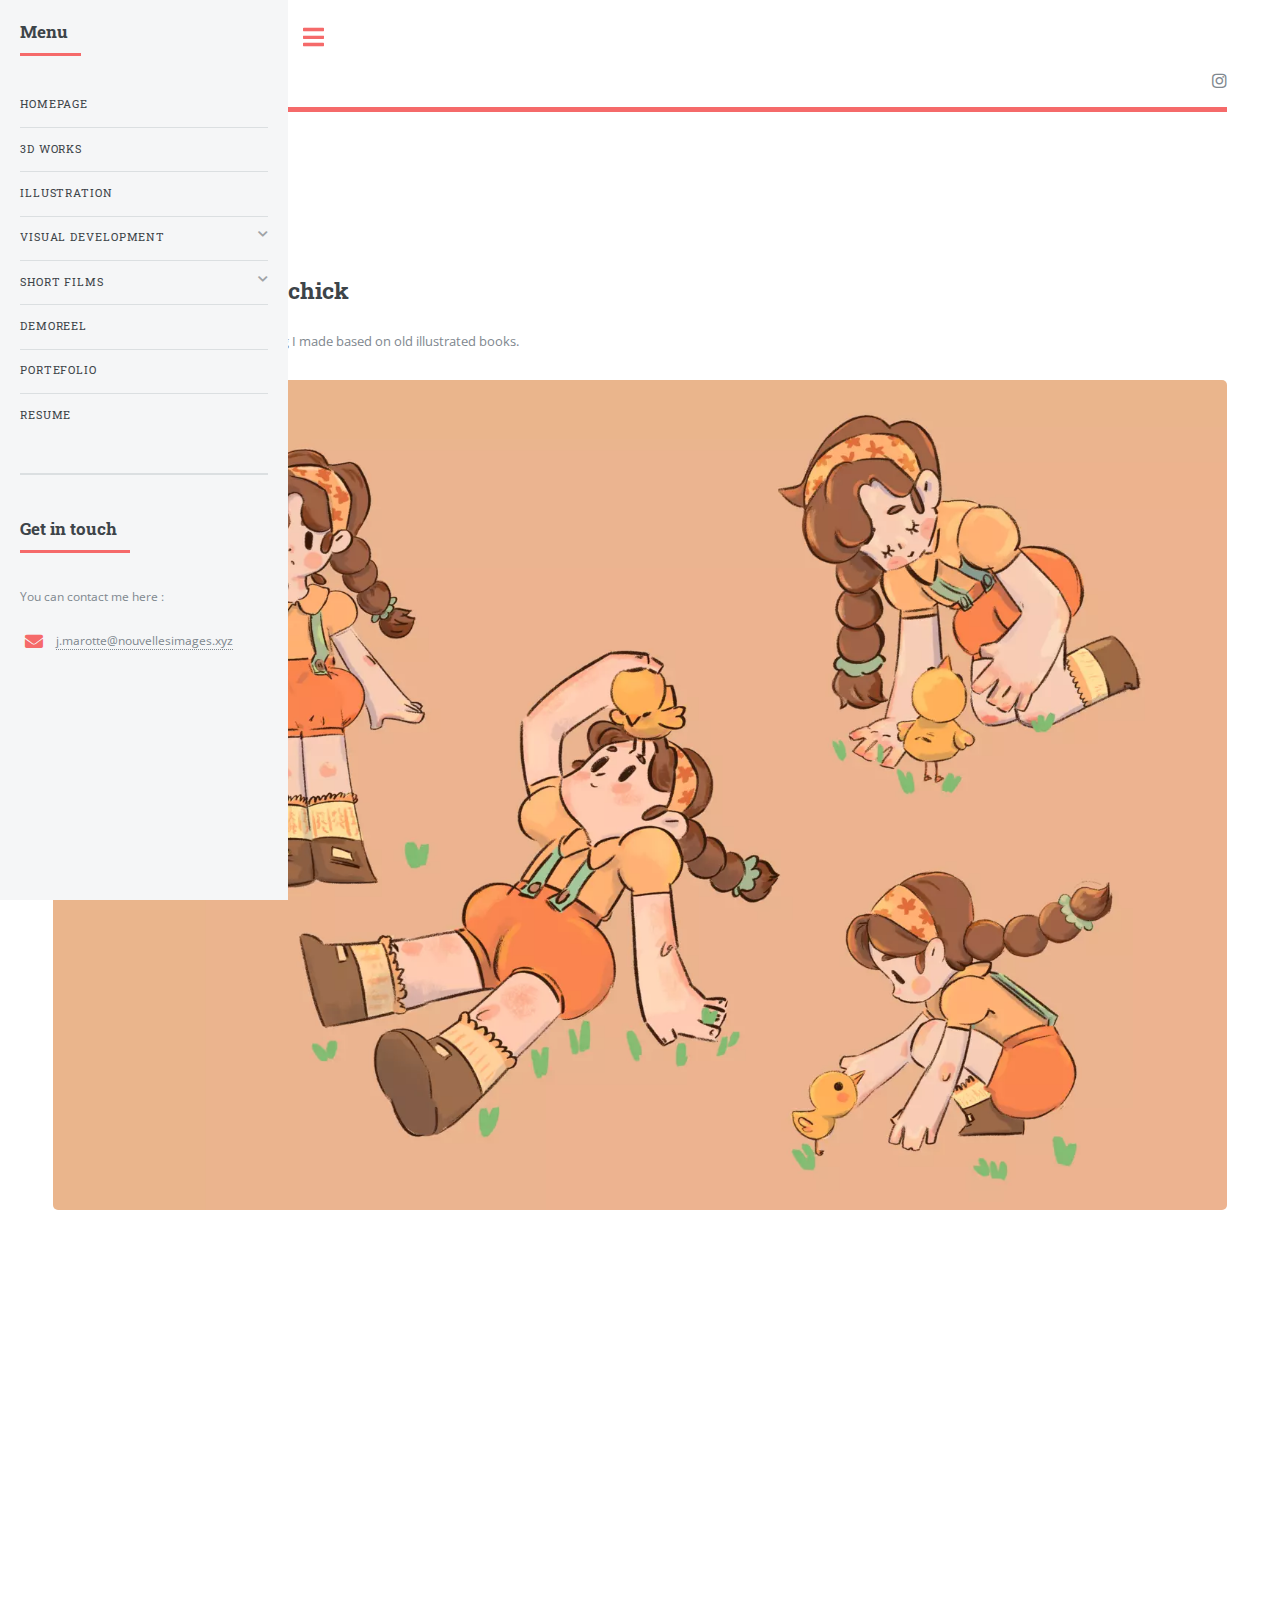
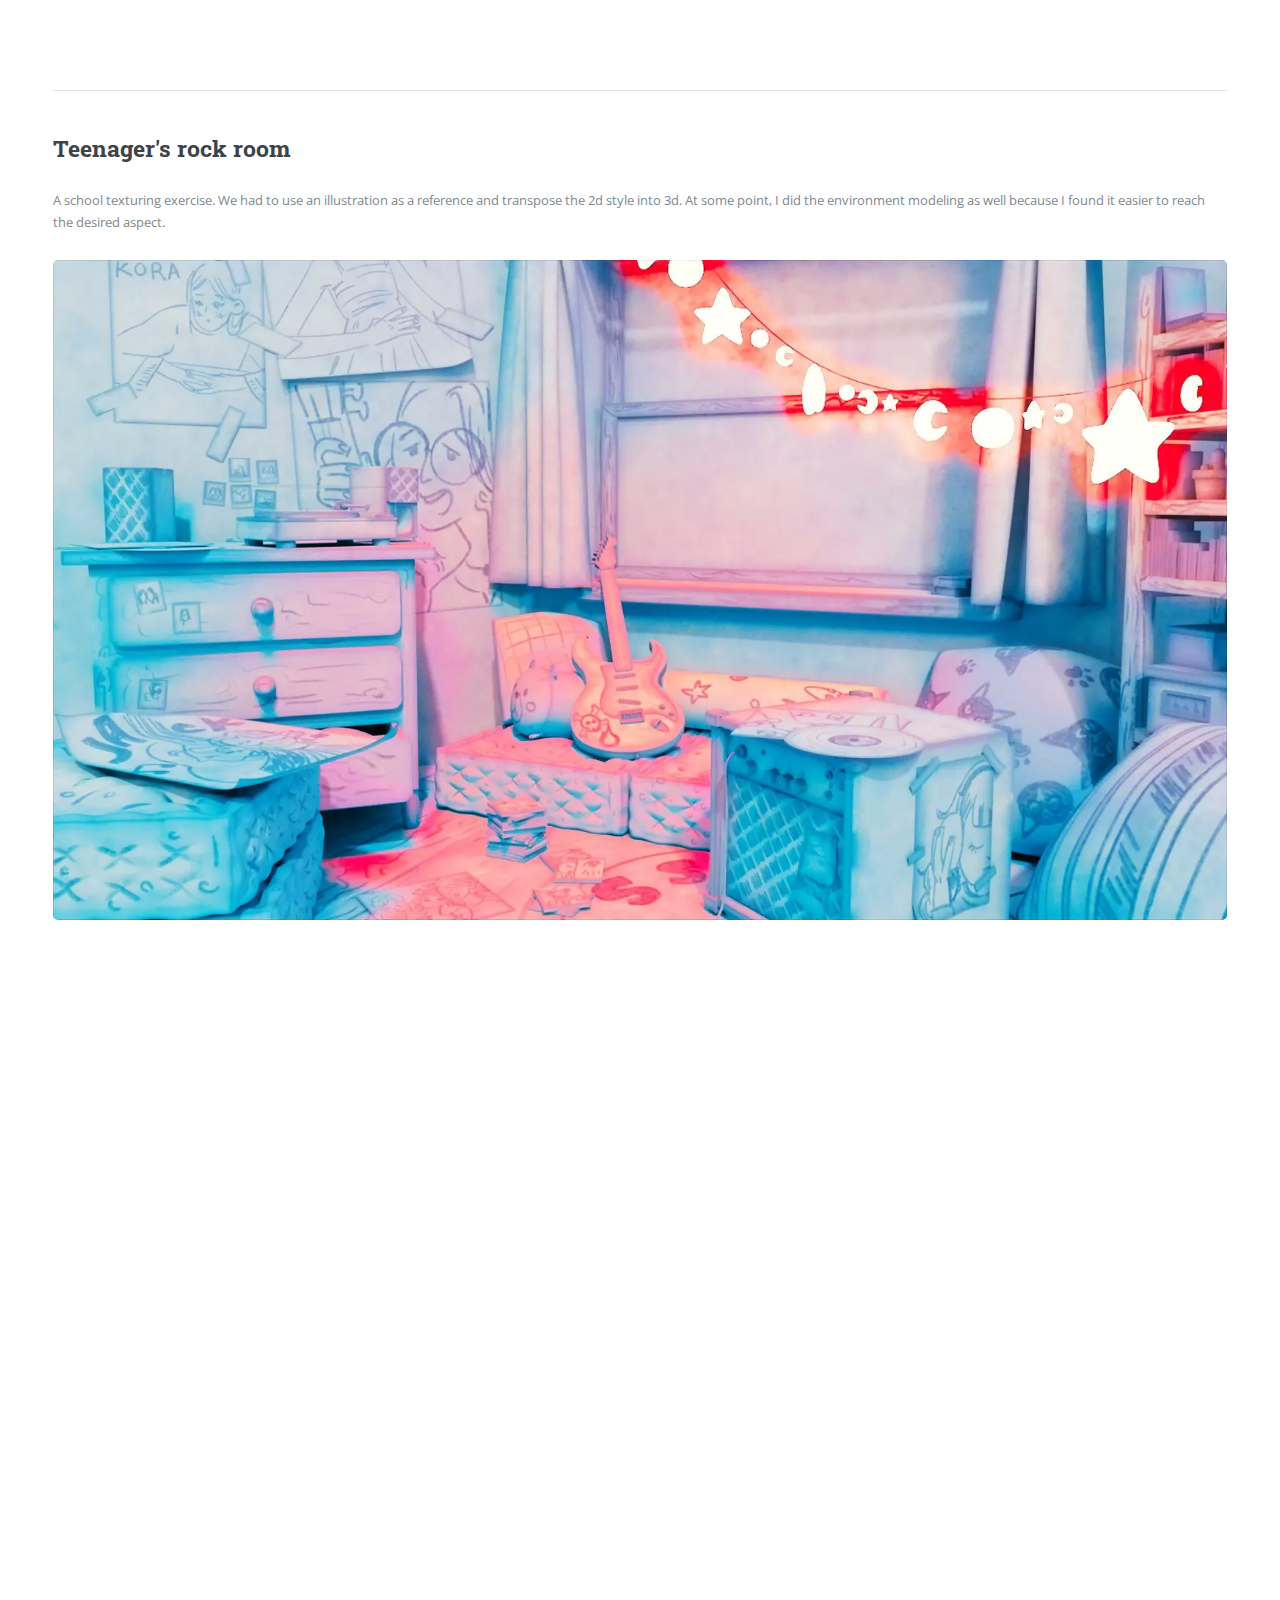
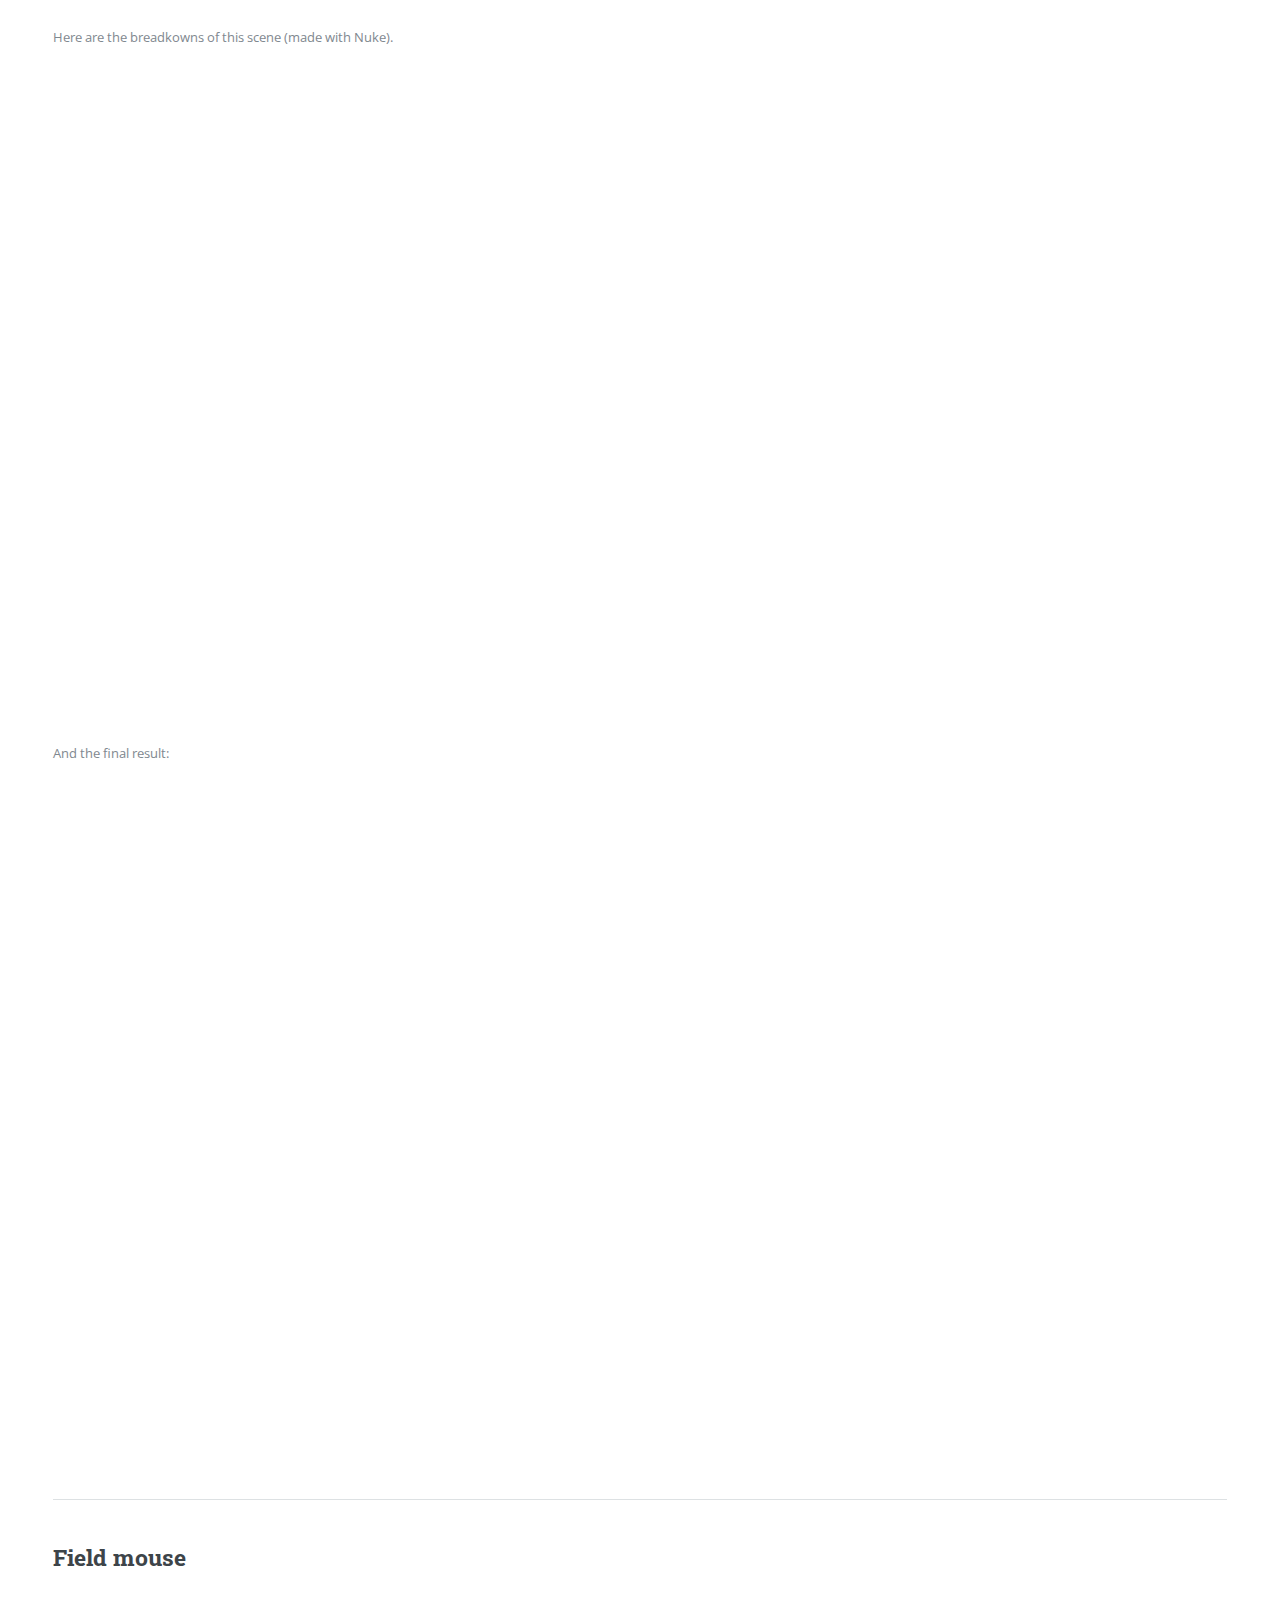
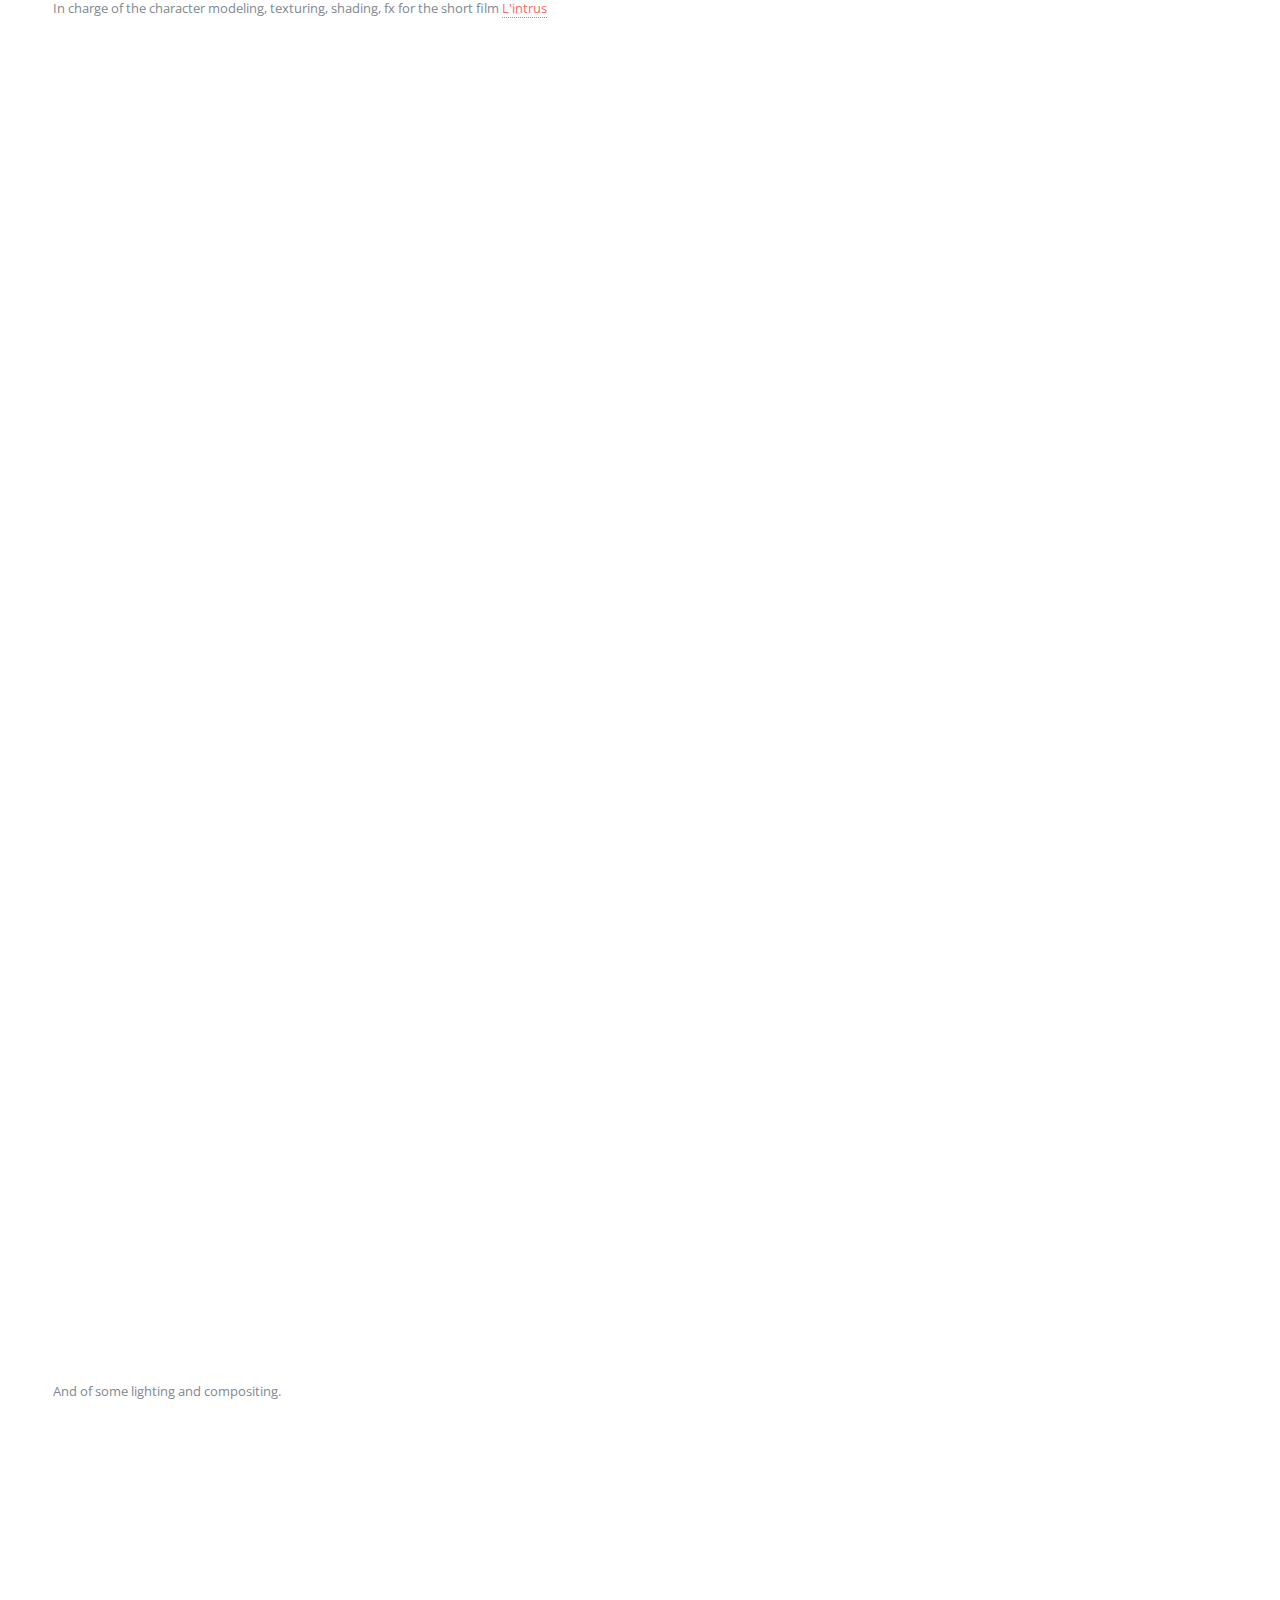
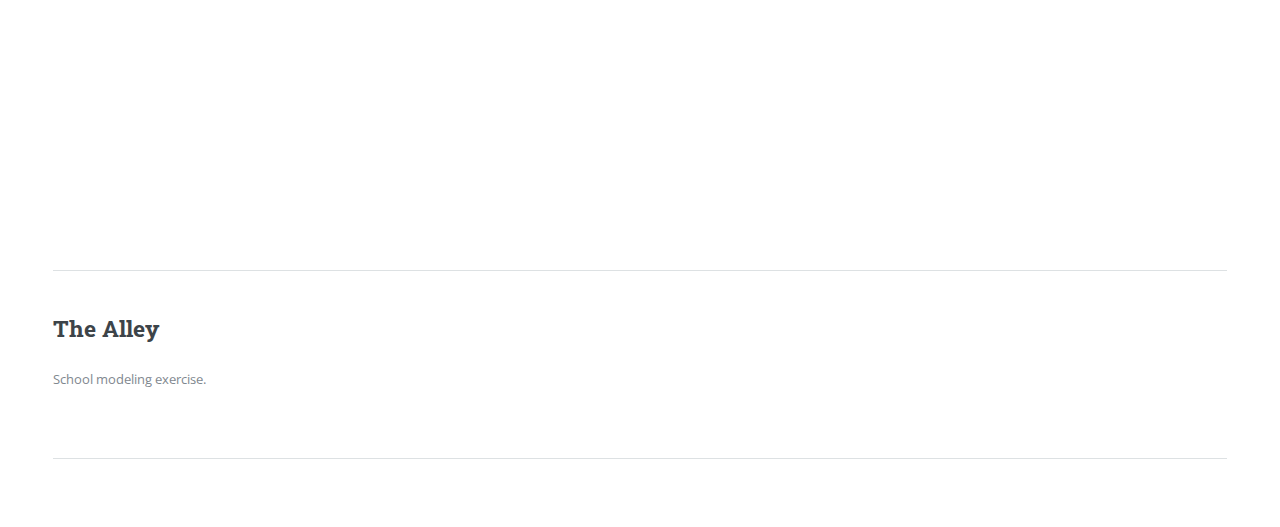
==== 3d-works.html @ 25e6debc "fix: drawer menu" ====
<!DOCTYPE HTML>
<!--
	Editorial by HTML5 UP
	html5up.net | @ajlkn
	Free for personal and commercial use under the CCA 3.0 license (html5up.net/license)
-->
<html>

<head>
  <title>3d-works</title>
  <meta charset="utf-8" />
  <meta name="viewport" content="width=device-width, initial-scale=1, user-scalable=no" />
  <link rel="stylesheet" href="assets/css/main.css" />
</head>

<body class="is-preload">

  <!-- Wrapper -->
  <div id="wrapper">

    <!-- Main -->
    <div id="main">
      <div class="inner">

        <!-- Header -->
        <header id="header">
          <a href="index.html" class="logo"><strong>Jeanne Marotte</strong>
            <ul class="icons">

              <li><a href="#" class="icon brands fa-instagram"><span class="label">Instagram</span></a></li>

            </ul>
        </header>

        <!-- Content -->
        <section>
          <header class="main">
            <h1>3d Works</h1>
          </header>

          <h2>The little girl and the chick </h2>

          <p>Two characters adapted from a drawing I made based on old illustrated books.</p>

          <span class="image main"><img src="images/oldschool_chick.webp" loading="lazy" alt="" /></span>
          <iframe src="https://www.youtube.com/embed/dGZH77SPuB0" loading="lazy" title="YouTube video player"
            frameborder="0"
            allow="accelerometer; autoplay; clipboard-write; encrypted-media; gyroscope; picture-in-picture"
            allowfullscreen></iframe>
          <iframe src="https://www.youtube.com/embed/yQt4Efjk6eU" loading="lazy" title="YouTube video player"
            frameborder="0"
            allow="accelerometer; autoplay; clipboard-write; encrypted-media; gyroscope; picture-in-picture"
            allowfullscreen></iframe>
          <iframe src="https://www.youtube.com/embed/cwo4MBT4RiQ" loading="lazy" title="YouTube video player"
            frameborder="0"
            allow="accelerometer; autoplay; clipboard-write; encrypted-media; gyroscope; picture-in-picture"
            allowfullscreen></iframe>
          <hr class="major" />

          <h2>Teenager's rock room</h2>

          <p>A school texturing exercise. We had to use an illustration as a reference and transpose the 2d style into
            3d. At some point, I did the environment modeling as well because I found it easier to reach the desired
            aspect.</p>

          <span class="image main"><img src="images/rendu_stylises_Jeanne_Marotte.webp" loading="lazy" alt="" /></span>

          <iframe src="https://www.youtube.com/embed/EYEoUoBa9fU" loading="lazy" title="YouTube video player"
            frameborder="0"
            allow="accelerometer; autoplay; clipboard-write; encrypted-media; gyroscope; picture-in-picture"
            allowfullscreen></iframe>


          <p>Here are the breadkowns of this scene (made with Nuke).</p>

          <iframe src="https://www.youtube.com/embed/iFCDEaf2yWE" loading="lazy" title="YouTube video player"
            frameborder="0"
            allow="accelerometer; autoplay; clipboard-write; encrypted-media; gyroscope; picture-in-picture"
            allowfullscreen></iframe>

          <p>And the final result:</p>

          <iframe src="https://www.youtube.com/embed/8k7SfCbRb8c" loading="lazy" title="YouTube video player"
            frameborder="0"
            allow="accelerometer; autoplay; clipboard-write; encrypted-media; gyroscope; picture-in-picture"
            allowfullscreen></iframe>

          <hr class="major" />


          <h2>Field mouse</h2>

          <p>In charge of the character modeling, texturing, shading, fx for the short film <a href="#"
              target="_blank">L'intrus</a></p>

          <iframe src="https://www.youtube.com/embed/qkzOwycWqSE" loading="lazy" title="YouTube video player"
            frameborder="0"
            allow="accelerometer; autoplay; clipboard-write; encrypted-media; gyroscope; picture-in-picture"
            allowfullscreen></iframe>

          <iframe src="https://www.youtube.com/embed/gnrToMRhz7c" loading="lazy" title="YouTube video player"
            frameborder="0"
            allow="accelerometer; autoplay; clipboard-write; encrypted-media; gyroscope; picture-in-picture"
            allowfullscreen></iframe>

          <p> And of some lighting and compositing.</p>

          <iframe src="https://www.youtube.com/embed/9- loading=" lazy"iEbanT8Jw" title="YouTube video player"
            frameborder="0"
            allow="accelerometer; autoplay; clipboard-write; encrypted-media; gyroscope; picture-in-picture"
            allowfullscreen></iframe>

          <iframe src="https://www.youtube.com/embed/Up_YoTqEY4g" loading="lazy" title="YouTube video player"
            frameborder="0"
            allow="accelerometer; autoplay; clipboard-write; encrypted-media; gyroscope; picture-in-picture"
            allowfullscreen></iframe>

          <iframe src="https://www.youtube.com/embed/58XpZg1CxJ4" loading="lazy" title="YouTube video player"
            frameborder="0"
            allow="accelerometer; autoplay; clipboard-write; encrypted-media; gyroscope; picture-in-picture"
            allowfullscreen></iframe>

          <hr class="major" />

          <h2>The Alley</h2>

          <p>School modeling exercise.</p>


          <span class="image main"><img src="images/ruelle.webp" loading="lazy" alt="" /></span>


          <hr class="major" />


        </section>

      </div>
    </div>

    <!-- Sidebar -->
    <div id="sidebar">
      <div class="inner">
        <nav id="menu">
          <header class="major">
            <h2>Menu</h2>
          </header>
          <ul>
            <li><a href="index.html">Homepage</a></li>
            <li><a href="3d-works.html">3d works</a></li>
            <li><a href="illustrations.html">Illustration</a></li>
            <li>
              <span class="opener">Visual Development</span>
              <ul>
                <li><a href="visual-development.html#sheep-guardian">Sheep guardian</a></li>
                <li><a href="visual-development.html#sunday-s-craft">Sunday's craft</a></li>
                <li><a href="visual-development.html#a-beetle-tale">A Beetle Tale</a></li>
                <li><a href="visual-development.html#skater-girl">Skater Girl</a></li>
              </ul>
            </li>
            <li>
              <ul>
              </ul>

              <span class="opener">Short Films</span>
              <ul>
                <li><a href="films.html#lintrus">L'intrus -2022-</a></li>
                <li><a href="films.html#annecy" target="_blank">Annecy Greeting card -2021-</a></li>
                <li><a href="#">Feugiat Veroeros</a></li>
              </ul>
            </li>
            <ul>

            </ul>
            </li>

            <li><a href="demoreel.html">demoreel</a></li>
            <li><a href="portefolio.html">portefolio</a></li>
            <li><a href="resume.html">resume</a></li>
          </ul>
        </nav>

        <section>
          <header class="major">
            <h2>Get in touch</h2>
          </header>
          <p>You can contact me here :</p>
          <ul class="contact">
            <li class="icon solid fa-envelope"><a
                href="mailto:j.marotte@nouvellesimages.xyz">j.marotte@nouvellesimages.xyz</a>
            </li>
        </section>
      </div>
    </div>
  </div>

  <!-- Scripts -->
  <script src="assets/js/jquery.min.js"></script>
  <script src="assets/js/browser.min.js"></script>
  <script src="assets/js/breakpoints.min.js"></script>
  <script src="assets/js/util.js"></script>
  <script src="assets/js/main.js"></script>

</body>

</html>
---- assets/css/main.css ----
@import url(fontawesome-all.min.css);
@import url("https://fonts.googleapis.com/css?family=Open+Sans:400,600,400italic,600italic|Roboto+Slab:400,700");
/*
	Editorial by HTML5 UP
	html5up.net | @ajlkn
	Free for personal and commercial use under the CCA 3.0 license (html5up.net/license)
*/
html,
body,
div,
span,
applet,
object,
iframe,
h1,
h2,
h3,
h4,
h5,
h6,
p,
blockquote,
pre,
a,
abbr,
acronym,
address,
big,
cite,
code,
del,
dfn,
em,
img,
ins,
kbd,
q,
s,
samp,
small,
strike,
strong,
sub,
sup,
tt,
var,
b,
u,
i,
center,
dl,
dt,
dd,
ol,
ul,
li,
fieldset,
form,
label,
legend,
table,
caption,
tbody,
tfoot,
thead,
tr,
th,
td,
article,
aside,
canvas,
details,
embed,
figure,
figcaption,
footer,
header,
hgroup,
menu,
nav,
output,
ruby,
section,
summary,
time,
mark,
audio,
video {
  margin: 0;
  padding: 0;
  border: 0;
  font-size: 100%;
  font: inherit;
  vertical-align: baseline;
}

article,
aside,
details,
figcaption,
figure,
footer,
header,
hgroup,
menu,
nav,
section {
  display: block;
}

body {
  line-height: 1;
}

ol,
ul {
  list-style: none;
}

blockquote,
q {
  quotes: none;
}
blockquote:before,
blockquote:after,
q:before,
q:after {
  content: "";
  content: none;
}

table {
  border-collapse: collapse;
  border-spacing: 0;
}

body {
  -webkit-text-size-adjust: none;
}

mark {
  background-color: transparent;
  color: inherit;
}

input::-moz-focus-inner {
  border: 0;
  padding: 0;
}

input,
select,
textarea {
  -moz-appearance: none;
  -webkit-appearance: none;
  -ms-appearance: none;
  appearance: none;
}

/* Basic */
@-ms-viewport {
  width: device-width;
}

body {
  -ms-overflow-style: scrollbar;
}

@media screen and (max-width: 480px) {
  html,
  body {
    min-width: 320px;
  }
}

html {
  box-sizing: border-box;
}

*,
*:before,
*:after {
  box-sizing: inherit;
}

body {
  background: #ffffff;
}
body.is-preload *,
body.is-preload *:before,
body.is-preload *:after,
body.is-resizing *,
body.is-resizing *:before,
body.is-resizing *:after {
  -moz-animation: none !important;
  -webkit-animation: none !important;
  -ms-animation: none !important;
  animation: none !important;
  -moz-transition: none !important;
  -webkit-transition: none !important;
  -ms-transition: none !important;
  transition: none !important;
}

/* Type */
body,
input,
select,
textarea {
  color: #7f888f;
  font-family: "Open Sans", sans-serif;
  font-size: 13pt;
  font-weight: 400;
  line-height: 1.65;
}
@media screen and (max-width: 1680px) {
  body,
  input,
  select,
  textarea {
    font-size: 11pt;
  }
}
@media screen and (max-width: 1280px) {
  body,
  input,
  select,
  textarea {
    font-size: 10pt;
  }
}
@media screen and (max-width: 360px) {
  body,
  input,
  select,
  textarea {
    font-size: 9pt;
  }
}

a {
  -moz-transition: color 0.2s ease-in-out, border-bottom-color 0.2s ease-in-out;
  -webkit-transition: color 0.2s ease-in-out,
    border-bottom-color 0.2s ease-in-out;
  -ms-transition: color 0.2s ease-in-out, border-bottom-color 0.2s ease-in-out;
  transition: color 0.2s ease-in-out, border-bottom-color 0.2s ease-in-out;
  border-bottom: dotted 1px;
  color: #f56a6a;
  text-decoration: none;
}
a:hover {
  border-bottom-color: #f56a6a;
  color: #f56a6a !important;
}
a:hover strong {
  color: inherit;
}

strong,
b {
  color: #3d4449;
  font-weight: 600;
}

em,
i {
  font-style: italic;
}

p {
  margin: 0 0 2em 0;
}

h1,
h2,
h3,
h4,
h5,
h6 {
  color: #3d4449;
  font-family: "Roboto Slab", serif;
  font-weight: 700;
  line-height: 1.5;
  margin: 0 0 1em 0;
}
h1 a,
h2 a,
h3 a,
h4 a,
h5 a,
h6 a {
  color: inherit;
  text-decoration: none;
  border-bottom: 0;
}

h1 {
  font-size: 4em;
  margin: 0 0 0.5em 0;
  line-height: 1.3;
}

h2 {
  font-size: 1.75em;
}

h3 {
  font-size: 1.25em;
}

h4 {
  font-size: 1.1em;
}

h5 {
  font-size: 0.9em;
}

h6 {
  font-size: 0.7em;
}

@media screen and (max-width: 1680px) {
  h1 {
    font-size: 3.5em;
  }
}

@media screen and (max-width: 980px) {
  h1 {
    font-size: 3.25em;
  }
}

@media screen and (max-width: 736px) {
  h1 {
    font-size: 2em;
    line-height: 1.4;
  }
  h2 {
    font-size: 1.5em;
  }
}

sub {
  font-size: 0.8em;
  position: relative;
  top: 0.5em;
}

sup {
  font-size: 0.8em;
  position: relative;
  top: -0.5em;
}

blockquote {
  border-left: solid 3px rgba(210, 215, 217, 0.75);
  font-style: italic;
  margin: 0 0 2em 0;
  padding: 0.5em 0 0.5em 2em;
}

code {
  background: rgba(230, 235, 237, 0.25);
  border-radius: 0.375em;
  border: solid 1px rgba(210, 215, 217, 0.75);
  font-family: "Courier New", monospace;
  font-size: 0.9em;
  margin: 0 0.25em;
  padding: 0.25em 0.65em;
}

pre {
  -webkit-overflow-scrolling: touch;
  font-family: "Courier New", monospace;
  font-size: 0.9em;
  margin: 0 0 2em 0;
}
pre code {
  display: block;
  line-height: 1.75;
  padding: 1em 1.5em;
  overflow-x: auto;
}

hr {
  border: 0;
  border-bottom: solid 1px rgba(210, 215, 217, 0.75);
  margin: 2em 0;
}
hr.major {
  margin: 3em 0;
}

.align-left {
  text-align: left;
}

.align-center {
  text-align: center;
}

.align-right {
  text-align: right;
}

/* Row */
.row {
  display: flex;
  flex-wrap: wrap;
  box-sizing: border-box;
  align-items: stretch;
}
.row > * {
  box-sizing: border-box;
}
.row.gtr-uniform > * > :last-child {
  margin-bottom: 0;
}
.row.aln-left {
  justify-content: flex-start;
}
.row.aln-center {
  justify-content: center;
}
.row.aln-right {
  justify-content: flex-end;
}
.row.aln-top {
  align-items: flex-start;
}
.row.aln-middle {
  align-items: center;
}
.row.aln-bottom {
  align-items: flex-end;
}
.row > .imp {
  order: -1;
}
.row > .col-1 {
  width: 8.33333%;
}
.row > .off-1 {
  margin-left: 8.33333%;
}
.row > .col-2 {
  width: 16.66667%;
}
.row > .off-2 {
  margin-left: 16.66667%;
}
.row > .col-3 {
  width: 25%;
}
.row > .off-3 {
  margin-left: 25%;
}
.row > .col-4 {
  width: 33.33333%;
}
.row > .off-4 {
  margin-left: 33.33333%;
}
.row > .col-5 {
  width: 41.66667%;
}
.row > .off-5 {
  margin-left: 41.66667%;
}
.row > .col-6 {
  width: 50%;
}
.row > .off-6 {
  margin-left: 50%;
}
.row > .col-7 {
  width: 58.33333%;
}
.row > .off-7 {
  margin-left: 58.33333%;
}
.row > .col-8 {
  width: 66.66667%;
}
.row > .off-8 {
  margin-left: 66.66667%;
}
.row > .col-9 {
  width: 75%;
}
.row > .off-9 {
  margin-left: 75%;
}
.row > .col-10 {
  width: 83.33333%;
}
.row > .off-10 {
  margin-left: 83.33333%;
}
.row > .col-11 {
  width: 91.66667%;
}
.row > .off-11 {
  margin-left: 91.66667%;
}
.row > .col-12 {
  width: 100%;
}
.row > .off-12 {
  margin-left: 100%;
}
.row.gtr-0 {
  margin-top: 0;
  margin-left: 0em;
}
.row.gtr-0 > * {
  padding: 0 0 0 0em;
}
.row.gtr-0.gtr-uniform {
  margin-top: 0em;
}
.row.gtr-0.gtr-uniform > * {
  padding-top: 0em;
}
.row.gtr-25 {
  margin-top: 0;
  margin-left: -0.375em;
}
.row.gtr-25 > * {
  padding: 0 0 0 0.375em;
}
.row.gtr-25.gtr-uniform {
  margin-top: -0.375em;
}
.row.gtr-25.gtr-uniform > * {
  padding-top: 0.375em;
}
.row.gtr-50 {
  margin-top: 0;
  margin-left: -0.75em;
}
.row.gtr-50 > * {
  padding: 0 0 0 0.75em;
}
.row.gtr-50.gtr-uniform {
  margin-top: -0.75em;
}
.row.gtr-50.gtr-uniform > * {
  padding-top: 0.75em;
}
.row {
  margin-top: 0;
  margin-left: -1.5em;
}
.row > * {
  padding: 0 0 0 1.5em;
}
.row.gtr-uniform {
  margin-top: -1.5em;
}
.row.gtr-uniform > * {
  padding-top: 1.5em;
}
.row.gtr-150 {
  margin-top: 0;
  margin-left: -2.25em;
}
.row.gtr-150 > * {
  padding: 0 0 0 2.25em;
}
.row.gtr-150.gtr-uniform {
  margin-top: -2.25em;
}
.row.gtr-150.gtr-uniform > * {
  padding-top: 2.25em;
}
.row.gtr-200 {
  margin-top: 0;
  margin-left: -3em;
}
.row.gtr-200 > * {
  padding: 0 0 0 3em;
}
.row.gtr-200.gtr-uniform {
  margin-top: -3em;
}
.row.gtr-200.gtr-uniform > * {
  padding-top: 3em;
}
@media screen and (max-width: 1680px) {
  .row {
    display: flex;
    flex-wrap: wrap;
    box-sizing: border-box;
    align-items: stretch;
  }
  .row > * {
    box-sizing: border-box;
  }
  .row.gtr-uniform > * > :last-child {
    margin-bottom: 0;
  }
  .row.aln-left {
    justify-content: flex-start;
  }
  .row.aln-center {
    justify-content: center;
  }
  .row.aln-right {
    justify-content: flex-end;
  }
  .row.aln-top {
    align-items: flex-start;
  }
  .row.aln-middle {
    align-items: center;
  }
  .row.aln-bottom {
    align-items: flex-end;
  }
  .row > .imp-xlarge {
    order: -1;
  }
  .row > .col-1-xlarge {
    width: 8.33333%;
  }
  .row > .off-1-xlarge {
    margin-left: 8.33333%;
  }
  .row > .col-2-xlarge {
    width: 16.66667%;
  }
  .row > .off-2-xlarge {
    margin-left: 16.66667%;
  }
  .row > .col-3-xlarge {
    width: 25%;
  }
  .row > .off-3-xlarge {
    margin-left: 25%;
  }
  .row > .col-4-xlarge {
    width: 33.33333%;
  }
  .row > .off-4-xlarge {
    margin-left: 33.33333%;
  }
  .row > .col-5-xlarge {
    width: 41.66667%;
  }
  .row > .off-5-xlarge {
    margin-left: 41.66667%;
  }
  .row > .col-6-xlarge {
    width: 50%;
  }
  .row > .off-6-xlarge {
    margin-left: 50%;
  }
  .row > .col-7-xlarge {
    width: 58.33333%;
  }
  .row > .off-7-xlarge {
    margin-left: 58.33333%;
  }
  .row > .col-8-xlarge {
    width: 66.66667%;
  }
  .row > .off-8-xlarge {
    margin-left: 66.66667%;
  }
  .row > .col-9-xlarge {
    width: 75%;
  }
  .row > .off-9-xlarge {
    margin-left: 75%;
  }
  .row > .col-10-xlarge {
    width: 83.33333%;
  }
  .row > .off-10-xlarge {
    margin-left: 83.33333%;
  }
  .row > .col-11-xlarge {
    width: 91.66667%;
  }
  .row > .off-11-xlarge {
    margin-left: 91.66667%;
  }
  .row > .col-12-xlarge {
    width: 100%;
  }
  .row > .off-12-xlarge {
    margin-left: 100%;
  }
  .row.gtr-0 {
    margin-top: 0;
    margin-left: 0em;
  }
  .row.gtr-0 > * {
    padding: 0 0 0 0em;
  }
  .row.gtr-0.gtr-uniform {
    margin-top: 0em;
  }
  .row.gtr-0.gtr-uniform > * {
    padding-top: 0em;
  }
  .row.gtr-25 {
    margin-top: 0;
    margin-left: -0.375em;
  }
  .row.gtr-25 > * {
    padding: 0 0 0 0.375em;
  }
  .row.gtr-25.gtr-uniform {
    margin-top: -0.375em;
  }
  .row.gtr-25.gtr-uniform > * {
    padding-top: 0.375em;
  }
  .row.gtr-50 {
    margin-top: 0;
    margin-left: -0.75em;
  }
  .row.gtr-50 > * {
    padding: 0 0 0 0.75em;
  }
  .row.gtr-50.gtr-uniform {
    margin-top: -0.75em;
  }
  .row.gtr-50.gtr-uniform > * {
    padding-top: 0.75em;
  }
  .row {
    margin-top: 0;
    margin-left: -1.5em;
  }
  .row > * {
    padding: 0 0 0 1.5em;
  }
  .row.gtr-uniform {
    margin-top: -1.5em;
  }
  .row.gtr-uniform > * {
    padding-top: 1.5em;
  }
  .row.gtr-150 {
    margin-top: 0;
    margin-left: -2.25em;
  }
  .row.gtr-150 > * {
    padding: 0 0 0 2.25em;
  }
  .row.gtr-150.gtr-uniform {
    margin-top: -2.25em;
  }
  .row.gtr-150.gtr-uniform > * {
    padding-top: 2.25em;
  }
  .row.gtr-200 {
    margin-top: 0;
    margin-left: -3em;
  }
  .row.gtr-200 > * {
    padding: 0 0 0 3em;
  }
  .row.gtr-200.gtr-uniform {
    margin-top: -3em;
  }
  .row.gtr-200.gtr-uniform > * {
    padding-top: 3em;
  }
}
@media screen and (max-width: 1280px) {
  .row {
    display: flex;
    flex-wrap: wrap;
    box-sizing: border-box;
    align-items: stretch;
  }
  .row > * {
    box-sizing: border-box;
  }
  .row.gtr-uniform > * > :last-child {
    margin-bottom: 0;
  }
  .row.aln-left {
    justify-content: flex-start;
  }
  .row.aln-center {
    justify-content: center;
  }
  .row.aln-right {
    justify-content: flex-end;
  }
  .row.aln-top {
    align-items: flex-start;
  }
  .row.aln-middle {
    align-items: center;
  }
  .row.aln-bottom {
    align-items: flex-end;
  }
  .row > .imp-large {
    order: -1;
  }
  .row > .col-1-large {
    width: 8.33333%;
  }
  .row > .off-1-large {
    margin-left: 8.33333%;
  }
  .row > .col-2-large {
    width: 16.66667%;
  }
  .row > .off-2-large {
    margin-left: 16.66667%;
  }
  .row > .col-3-large {
    width: 25%;
  }
  .row > .off-3-large {
    margin-left: 25%;
  }
  .row > .col-4-large {
    width: 33.33333%;
  }
  .row > .off-4-large {
    margin-left: 33.33333%;
  }
  .row > .col-5-large {
    width: 41.66667%;
  }
  .row > .off-5-large {
    margin-left: 41.66667%;
  }
  .row > .col-6-large {
    width: 50%;
  }
  .row > .off-6-large {
    margin-left: 50%;
  }
  .row > .col-7-large {
    width: 58.33333%;
  }
  .row > .off-7-large {
    margin-left: 58.33333%;
  }
  .row > .col-8-large {
    width: 66.66667%;
  }
  .row > .off-8-large {
    margin-left: 66.66667%;
  }
  .row > .col-9-large {
    width: 75%;
  }
  .row > .off-9-large {
    margin-left: 75%;
  }
  .row > .col-10-large {
    width: 83.33333%;
  }
  .row > .off-10-large {
    margin-left: 83.33333%;
  }
  .row > .col-11-large {
    width: 91.66667%;
  }
  .row > .off-11-large {
    margin-left: 91.66667%;
  }
  .row > .col-12-large {
    width: 100%;
  }
  .row > .off-12-large {
    margin-left: 100%;
  }
  .row.gtr-0 {
    margin-top: 0;
    margin-left: 0em;
  }
  .row.gtr-0 > * {
    padding: 0 0 0 0em;
  }
  .row.gtr-0.gtr-uniform {
    margin-top: 0em;
  }
  .row.gtr-0.gtr-uniform > * {
    padding-top: 0em;
  }
  .row.gtr-25 {
    margin-top: 0;
    margin-left: -0.375em;
  }
  .row.gtr-25 > * {
    padding: 0 0 0 0.375em;
  }
  .row.gtr-25.gtr-uniform {
    margin-top: -0.375em;
  }
  .row.gtr-25.gtr-uniform > * {
    padding-top: 0.375em;
  }
  .row.gtr-50 {
    margin-top: 0;
    margin-left: -0.75em;
  }
  .row.gtr-50 > * {
    padding: 0 0 0 0.75em;
  }
  .row.gtr-50.gtr-uniform {
    margin-top: -0.75em;
  }
  .row.gtr-50.gtr-uniform > * {
    padding-top: 0.75em;
  }
  .row {
    margin-top: 0;
    margin-left: -1.5em;
  }
  .row > * {
    padding: 0 0 0 1.5em;
  }
  .row.gtr-uniform {
    margin-top: -1.5em;
  }
  .row.gtr-uniform > * {
    padding-top: 1.5em;
  }
  .row.gtr-150 {
    margin-top: 0;
    margin-left: -2.25em;
  }
  .row.gtr-150 > * {
    padding: 0 0 0 2.25em;
  }
  .row.gtr-150.gtr-uniform {
    margin-top: -2.25em;
  }
  .row.gtr-150.gtr-uniform > * {
    padding-top: 2.25em;
  }
  .row.gtr-200 {
    margin-top: 0;
    margin-left: -3em;
  }
  .row.gtr-200 > * {
    padding: 0 0 0 3em;
  }
  .row.gtr-200.gtr-uniform {
    margin-top: -3em;
  }
  .row.gtr-200.gtr-uniform > * {
    padding-top: 3em;
  }
}
@media screen and (max-width: 980px) {
  .row {
    display: flex;
    flex-wrap: wrap;
    box-sizing: border-box;
    align-items: stretch;
  }
  .row > * {
    box-sizing: border-box;
  }
  .row.gtr-uniform > * > :last-child {
    margin-bottom: 0;
  }
  .row.aln-left {
    justify-content: flex-start;
  }
  .row.aln-center {
    justify-content: center;
  }
  .row.aln-right {
    justify-content: flex-end;
  }
  .row.aln-top {
    align-items: flex-start;
  }
  .row.aln-middle {
    align-items: center;
  }
  .row.aln-bottom {
    align-items: flex-end;
  }
  .row > .imp-medium {
    order: -1;
  }
  .row > .col-1-medium {
    width: 8.33333%;
  }
  .row > .off-1-medium {
    margin-left: 8.33333%;
  }
  .row > .col-2-medium {
    width: 16.66667%;
  }
  .row > .off-2-medium {
    margin-left: 16.66667%;
  }
  .row > .col-3-medium {
    width: 25%;
  }
  .row > .off-3-medium {
    margin-left: 25%;
  }
  .row > .col-4-medium {
    width: 33.33333%;
  }
  .row > .off-4-medium {
    margin-left: 33.33333%;
  }
  .row > .col-5-medium {
    width: 41.66667%;
  }
  .row > .off-5-medium {
    margin-left: 41.66667%;
  }
  .row > .col-6-medium {
    width: 50%;
  }
  .row > .off-6-medium {
    margin-left: 50%;
  }
  .row > .col-7-medium {
    width: 58.33333%;
  }
  .row > .off-7-medium {
    margin-left: 58.33333%;
  }
  .row > .col-8-medium {
    width: 66.66667%;
  }
  .row > .off-8-medium {
    margin-left: 66.66667%;
  }
  .row > .col-9-medium {
    width: 75%;
  }
  .row > .off-9-medium {
    margin-left: 75%;
  }
  .row > .col-10-medium {
    width: 83.33333%;
  }
  .row > .off-10-medium {
    margin-left: 83.33333%;
  }
  .row > .col-11-medium {
    width: 91.66667%;
  }
  .row > .off-11-medium {
    margin-left: 91.66667%;
  }
  .row > .col-12-medium {
    width: 100%;
  }
  .row > .off-12-medium {
    margin-left: 100%;
  }
  .row.gtr-0 {
    margin-top: 0;
    margin-left: 0em;
  }
  .row.gtr-0 > * {
    padding: 0 0 0 0em;
  }
  .row.gtr-0.gtr-uniform {
    margin-top: 0em;
  }
  .row.gtr-0.gtr-uniform > * {
    padding-top: 0em;
  }
  .row.gtr-25 {
    margin-top: 0;
    margin-left: -0.375em;
  }
  .row.gtr-25 > * {
    padding: 0 0 0 0.375em;
  }
  .row.gtr-25.gtr-uniform {
    margin-top: -0.375em;
  }
  .row.gtr-25.gtr-uniform > * {
    padding-top: 0.375em;
  }
  .row.gtr-50 {
    margin-top: 0;
    margin-left: -0.75em;
  }
  .row.gtr-50 > * {
    padding: 0 0 0 0.75em;
  }
  .row.gtr-50.gtr-uniform {
    margin-top: -0.75em;
  }
  .row.gtr-50.gtr-uniform > * {
    padding-top: 0.75em;
  }
  .row {
    margin-top: 0;
    margin-left: -1.5em;
  }
  .row > * {
    padding: 0 0 0 1.5em;
  }
  .row.gtr-uniform {
    margin-top: -1.5em;
  }
  .row.gtr-uniform > * {
    padding-top: 1.5em;
  }
  .row.gtr-150 {
    margin-top: 0;
    margin-left: -2.25em;
  }
  .row.gtr-150 > * {
    padding: 0 0 0 2.25em;
  }
  .row.gtr-150.gtr-uniform {
    margin-top: -2.25em;
  }
  .row.gtr-150.gtr-uniform > * {
    padding-top: 2.25em;
  }
  .row.gtr-200 {
    margin-top: 0;
    margin-left: -3em;
  }
  .row.gtr-200 > * {
    padding: 0 0 0 3em;
  }
  .row.gtr-200.gtr-uniform {
    margin-top: -3em;
  }
  .row.gtr-200.gtr-uniform > * {
    padding-top: 3em;
  }
}
@media screen and (max-width: 736px) {
  .row {
    display: flex;
    flex-wrap: wrap;
    box-sizing: border-box;
    align-items: stretch;
  }
  .row > * {
    box-sizing: border-box;
  }
  .row.gtr-uniform > * > :last-child {
    margin-bottom: 0;
  }
  .row.aln-left {
    justify-content: flex-start;
  }
  .row.aln-center {
    justify-content: center;
  }
  .row.aln-right {
    justify-content: flex-end;
  }
  .row.aln-top {
    align-items: flex-start;
  }
  .row.aln-middle {
    align-items: center;
  }
  .row.aln-bottom {
    align-items: flex-end;
  }
  .row > .imp-small {
    order: -1;
  }
  .row > .col-1-small {
    width: 8.33333%;
  }
  .row > .off-1-small {
    margin-left: 8.33333%;
  }
  .row > .col-2-small {
    width: 16.66667%;
  }
  .row > .off-2-small {
    margin-left: 16.66667%;
  }
  .row > .col-3-small {
    width: 25%;
  }
  .row > .off-3-small {
    margin-left: 25%;
  }
  .row > .col-4-small {
    width: 33.33333%;
  }
  .row > .off-4-small {
    margin-left: 33.33333%;
  }
  .row > .col-5-small {
    width: 41.66667%;
  }
  .row > .off-5-small {
    margin-left: 41.66667%;
  }
  .row > .col-6-small {
    width: 50%;
  }
  .row > .off-6-small {
    margin-left: 50%;
  }
  .row > .col-7-small {
    width: 58.33333%;
  }
  .row > .off-7-small {
    margin-left: 58.33333%;
  }
  .row > .col-8-small {
    width: 66.66667%;
  }
  .row > .off-8-small {
    margin-left: 66.66667%;
  }
  .row > .col-9-small {
    width: 75%;
  }
  .row > .off-9-small {
    margin-left: 75%;
  }
  .row > .col-10-small {
    width: 83.33333%;
  }
  .row > .off-10-small {
    margin-left: 83.33333%;
  }
  .row > .col-11-small {
    width: 91.66667%;
  }
  .row > .off-11-small {
    margin-left: 91.66667%;
  }
  .row > .col-12-small {
    width: 100%;
  }
  .row > .off-12-small {
    margin-left: 100%;
  }
  .row.gtr-0 {
    margin-top: 0;
    margin-left: 0em;
  }
  .row.gtr-0 > * {
    padding: 0 0 0 0em;
  }
  .row.gtr-0.gtr-uniform {
    margin-top: 0em;
  }
  .row.gtr-0.gtr-uniform > * {
    padding-top: 0em;
  }
  .row.gtr-25 {
    margin-top: 0;
    margin-left: -0.375em;
  }
  .row.gtr-25 > * {
    padding: 0 0 0 0.375em;
  }
  .row.gtr-25.gtr-uniform {
    margin-top: -0.375em;
  }
  .row.gtr-25.gtr-uniform > * {
    padding-top: 0.375em;
  }
  .row.gtr-50 {
    margin-top: 0;
    margin-left: -0.75em;
  }
  .row.gtr-50 > * {
    padding: 0 0 0 0.75em;
  }
  .row.gtr-50.gtr-uniform {
    margin-top: -0.75em;
  }
  .row.gtr-50.gtr-uniform > * {
    padding-top: 0.75em;
  }
  .row {
    margin-top: 0;
    margin-left: -1.5em;
  }
  .row > * {
    padding: 0 0 0 1.5em;
  }
  .row.gtr-uniform {
    margin-top: -1.5em;
  }
  .row.gtr-uniform > * {
    padding-top: 1.5em;
  }
  .row.gtr-150 {
    margin-top: 0;
    margin-left: -2.25em;
  }
  .row.gtr-150 > * {
    padding: 0 0 0 2.25em;
  }
  .row.gtr-150.gtr-uniform {
    margin-top: -2.25em;
  }
  .row.gtr-150.gtr-uniform > * {
    padding-top: 2.25em;
  }
  .row.gtr-200 {
    margin-top: 0;
    margin-left: -3em;
  }
  .row.gtr-200 > * {
    padding: 0 0 0 3em;
  }
  .row.gtr-200.gtr-uniform {
    margin-top: -3em;
  }
  .row.gtr-200.gtr-uniform > * {
    padding-top: 3em;
  }
}
@media screen and (max-width: 480px) {
  .row {
    display: flex;
    flex-wrap: wrap;
    box-sizing: border-box;
    align-items: stretch;
  }
  .row > * {
    box-sizing: border-box;
  }
  .row.gtr-uniform > * > :last-child {
    margin-bottom: 0;
  }
  .row.aln-left {
    justify-content: flex-start;
  }
  .row.aln-center {
    justify-content: center;
  }
  .row.aln-right {
    justify-content: flex-end;
  }
  .row.aln-top {
    align-items: flex-start;
  }
  .row.aln-middle {
    align-items: center;
  }
  .row.aln-bottom {
    align-items: flex-end;
  }
  .row > .imp-xsmall {
    order: -1;
  }
  .row > .col-1-xsmall {
    width: 8.33333%;
  }
  .row > .off-1-xsmall {
    margin-left: 8.33333%;
  }
  .row > .col-2-xsmall {
    width: 16.66667%;
  }
  .row > .off-2-xsmall {
    margin-left: 16.66667%;
  }
  .row > .col-3-xsmall {
    width: 25%;
  }
  .row > .off-3-xsmall {
    margin-left: 25%;
  }
  .row > .col-4-xsmall {
    width: 33.33333%;
  }
  .row > .off-4-xsmall {
    margin-left: 33.33333%;
  }
  .row > .col-5-xsmall {
    width: 41.66667%;
  }
  .row > .off-5-xsmall {
    margin-left: 41.66667%;
  }
  .row > .col-6-xsmall {
    width: 50%;
  }
  .row > .off-6-xsmall {
    margin-left: 50%;
  }
  .row > .col-7-xsmall {
    width: 58.33333%;
  }
  .row > .off-7-xsmall {
    margin-left: 58.33333%;
  }
  .row > .col-8-xsmall {
    width: 66.66667%;
  }
  .row > .off-8-xsmall {
    margin-left: 66.66667%;
  }
  .row > .col-9-xsmall {
    width: 75%;
  }
  .row > .off-9-xsmall {
    margin-left: 75%;
  }
  .row > .col-10-xsmall {
    width: 83.33333%;
  }
  .row > .off-10-xsmall {
    margin-left: 83.33333%;
  }
  .row > .col-11-xsmall {
    width: 91.66667%;
  }
  .row > .off-11-xsmall {
    margin-left: 91.66667%;
  }
  .row > .col-12-xsmall {
    width: 100%;
  }
  .row > .off-12-xsmall {
    margin-left: 100%;
  }
  .row.gtr-0 {
    margin-top: 0;
    margin-left: 0em;
  }
  .row.gtr-0 > * {
    padding: 0 0 0 0em;
  }
  .row.gtr-0.gtr-uniform {
    margin-top: 0em;
  }
  .row.gtr-0.gtr-uniform > * {
    padding-top: 0em;
  }
  .row.gtr-25 {
    margin-top: 0;
    margin-left: -0.375em;
  }
  .row.gtr-25 > * {
    padding: 0 0 0 0.375em;
  }
  .row.gtr-25.gtr-uniform {
    margin-top: -0.375em;
  }
  .row.gtr-25.gtr-uniform > * {
    padding-top: 0.375em;
  }
  .row.gtr-50 {
    margin-top: 0;
    margin-left: -0.75em;
  }
  .row.gtr-50 > * {
    padding: 0 0 0 0.75em;
  }
  .row.gtr-50.gtr-uniform {
    margin-top: -0.75em;
  }
  .row.gtr-50.gtr-uniform > * {
    padding-top: 0.75em;
  }
  .row {
    margin-top: 0;
    margin-left: -1.5em;
  }
  .row > * {
    padding: 0 0 0 1.5em;
  }
  .row.gtr-uniform {
    margin-top: -1.5em;
  }
  .row.gtr-uniform > * {
    padding-top: 1.5em;
  }
  .row.gtr-150 {
    margin-top: 0;
    margin-left: -2.25em;
  }
  .row.gtr-150 > * {
    padding: 0 0 0 2.25em;
  }
  .row.gtr-150.gtr-uniform {
    margin-top: -2.25em;
  }
  .row.gtr-150.gtr-uniform > * {
    padding-top: 2.25em;
  }
  .row.gtr-200 {
    margin-top: 0;
    margin-left: -3em;
  }
  .row.gtr-200 > * {
    padding: 0 0 0 3em;
  }
  .row.gtr-200.gtr-uniform {
    margin-top: -3em;
  }
  .row.gtr-200.gtr-uniform > * {
    padding-top: 3em;
  }
}

/* Section/Article */
section.special,
article.special {
  text-align: center;
}

header p {
  font-family: "Roboto Slab", serif;
  font-size: 1em;
  font-weight: 400;
  letter-spacing: 0.075em;
  margin-top: -0.5em;
  text-transform: uppercase;
}

header.major > :last-child {
  border-bottom: solid 3px #f56a6a;
  display: inline-block;
  margin: 0 0 2em 0;
  padding: 0 0.75em 0.5em 0;
}

header.main > :last-child {
  margin: 0 0 1em 0;
}

/* Form */
form {
  margin: 0 0 2em 0;
}

label {
  color: #3d4449;
  display: block;
  font-size: 0.9em;
  font-weight: 600;
  margin: 0 0 1em 0;
}

input[type="text"],
input[type="password"],
input[type="email"],
input[type="tel"],
input[type="search"],
input[type="url"],
select,
textarea {
  -moz-appearance: none;
  -webkit-appearance: none;
  -ms-appearance: none;
  appearance: none;
  background: #ffffff;
  border-radius: 0.375em;
  border: none;
  border: solid 1px rgba(210, 215, 217, 0.75);
  color: inherit;
  display: block;
  outline: 0;
  padding: 0 1em;
  text-decoration: none;
  width: 100%;
}
input[type="text"]:invalid,
input[type="password"]:invalid,
input[type="email"]:invalid,
input[type="tel"]:invalid,
input[type="search"]:invalid,
input[type="url"]:invalid,
select:invalid,
textarea:invalid {
  box-shadow: none;
}
input[type="text"]:focus,
input[type="password"]:focus,
input[type="email"]:focus,
input[type="tel"]:focus,
input[type="search"]:focus,
input[type="url"]:focus,
select:focus,
textarea:focus {
  border-color: #f56a6a;
  box-shadow: 0 0 0 1px #f56a6a;
}

select {
  background-image: url("data:image/svg+xml;charset=utf8,%3Csvg xmlns='http://www.w3.org/2000/svg' width='40' height='40' preserveAspectRatio='none' viewBox='0 0 40 40'%3E%3Cpath d='M9.4,12.3l10.4,10.4l10.4-10.4c0.2-0.2,0.5-0.4,0.9-0.4c0.3,0,0.6,0.1,0.9,0.4l3.3,3.3c0.2,0.2,0.4,0.5,0.4,0.9 c0,0.4-0.1,0.6-0.4,0.9L20.7,31.9c-0.2,0.2-0.5,0.4-0.9,0.4c-0.3,0-0.6-0.1-0.9-0.4L4.3,17.3c-0.2-0.2-0.4-0.5-0.4-0.9 c0-0.4,0.1-0.6,0.4-0.9l3.3-3.3c0.2-0.2,0.5-0.4,0.9-0.4S9.1,12.1,9.4,12.3z' fill='rgba(210, 215, 217, 0.75)' /%3E%3C/svg%3E");
  background-size: 1.25em;
  background-repeat: no-repeat;
  background-position: calc(100% - 1em) center;
  height: 2.75em;
  padding-right: 2.75em;
  text-overflow: ellipsis;
}
select option {
  color: #3d4449;
  background: #ffffff;
}
select:focus::-ms-value {
  background-color: transparent;
}
select::-ms-expand {
  display: none;
}

input[type="text"],
input[type="password"],
input[type="email"],
input[type="tel"],
input[type="search"],
input[type="url"],
select {
  height: 2.75em;
}

textarea {
  padding: 0.75em 1em;
}

input[type="checkbox"],
input[type="radio"] {
  -moz-appearance: none;
  -webkit-appearance: none;
  -ms-appearance: none;
  appearance: none;
  display: block;
  float: left;
  margin-right: -2em;
  opacity: 0;
  width: 1em;
  z-index: -1;
}
input[type="checkbox"] + label,
input[type="radio"] + label {
  text-decoration: none;
  color: #7f888f;
  cursor: pointer;
  display: inline-block;
  font-size: 1em;
  font-weight: 400;
  padding-left: 2.4em;
  padding-right: 0.75em;
  position: relative;
}
input[type="checkbox"] + label:before,
input[type="radio"] + label:before {
  -moz-osx-font-smoothing: grayscale;
  -webkit-font-smoothing: antialiased;
  display: inline-block;
  font-style: normal;
  font-variant: normal;
  text-rendering: auto;
  line-height: 1;
  text-transform: none !important;
  font-family: "Font Awesome 5 Free";
  font-weight: 900;
}
input[type="checkbox"] + label:before,
input[type="radio"] + label:before {
  background: #ffffff;
  border-radius: 0.375em;
  border: solid 1px rgba(210, 215, 217, 0.75);
  content: "";
  display: inline-block;
  font-size: 0.8em;
  height: 2.0625em;
  left: 0;
  line-height: 2.0625em;
  position: absolute;
  text-align: center;
  top: 0;
  width: 2.0625em;
}
input[type="checkbox"]:checked + label:before,
input[type="radio"]:checked + label:before {
  background: #3d4449;
  border-color: #3d4449;
  color: #ffffff;
  content: "\f00c";
}
input[type="checkbox"]:focus + label:before,
input[type="radio"]:focus + label:before {
  border-color: #f56a6a;
  box-shadow: 0 0 0 1px #f56a6a;
}

input[type="checkbox"] + label:before {
  border-radius: 0.375em;
}

input[type="radio"] + label:before {
  border-radius: 100%;
}

::-webkit-input-placeholder {
  color: #9fa3a6 !important;
  opacity: 1;
}

:-moz-placeholder {
  color: #9fa3a6 !important;
  opacity: 1;
}

::-moz-placeholder {
  color: #9fa3a6 !important;
  opacity: 1;
}

:-ms-input-placeholder {
  color: #9fa3a6 !important;
  opacity: 1;
}

/* Box */
.box {
  border-radius: 0.375em;
  border: solid 1px rgba(210, 215, 217, 0.75);
  margin-bottom: 2em;
  padding: 1.5em;
}
.box > :last-child,
.box > :last-child > :last-child,
.box > :last-child > :last-child > :last-child {
  margin-bottom: 0;
}
.box.alt {
  border: 0;
  border-radius: 0;
  padding: 0;
}

/* Icon */
.icon {
  text-decoration: none;
  border-bottom: none;
  position: relative;
}
.icon:before {
  -moz-osx-font-smoothing: grayscale;
  -webkit-font-smoothing: antialiased;
  display: inline-block;
  font-style: normal;
  font-variant: normal;
  text-rendering: auto;
  line-height: 1;
  text-transform: none !important;
  font-family: "Font Awesome 5 Free";
  font-weight: 400;
}
.icon > .label {
  display: none;
}
.icon:before {
  line-height: inherit;
}
.icon.solid:before {
  font-weight: 900;
}
.icon.brands:before {
  font-family: "Font Awesome 5 Brands";
}

/* Image */
.image {
  border-radius: 0.375em;
  border: 0;
  display: inline-block;
  position: relative;
}
.image img {
  border-radius: 0.375em;
  display: block;
}
.image.left,
.image.right {
  max-width: 40%;
}
.image.left img,
.image.right img {
  width: 100%;
}
.image.left {
  float: left;
  padding: 0 1.5em 1em 0;
  top: 0.25em;
}
.image.right {
  float: right;
  padding: 0 0 1em 1.5em;
  top: 0.25em;
}
.image.fit {
  display: block;
  margin: 0 0 2em 0;
  width: 100%;
}
.image.fit img {
  width: 100%;
}
.image.main {
  display: block;
  margin: 0 0 3em 0;
  width: 100%;
}
.image.main img {
  width: 100%;
}

a.image {
  overflow: hidden;
}
a.image img {
  -moz-transition: -moz-transform 0.2s ease;
  -webkit-transition: -webkit-transform 0.2s ease;
  -ms-transition: -ms-transform 0.2s ease;
  transition: transform 0.2s ease;
}
a.image:hover img {
  -moz-transform: scale(1.075);
  -webkit-transform: scale(1.075);
  -ms-transform: scale(1.075);
  transform: scale(1.075);
}

/* List */
ol {
  list-style: decimal;
  margin: 0 0 2em 0;
  padding-left: 1.25em;
}
ol li {
  padding-left: 0.25em;
}

ul {
  list-style: disc;
  margin: 0 0 2em 0;
  padding-left: 1em;
}
ul li {
  padding-left: 0.5em;
}
ul.alt {
  list-style: none;
  padding-left: 0;
}
ul.alt li {
  border-top: solid 1px rgba(210, 215, 217, 0.75);
  padding: 0.5em 0;
}
ul.alt li:first-child {
  border-top: 0;
  padding-top: 0;
}

dl {
  margin: 0 0 2em 0;
}
dl dt {
  display: block;
  font-weight: 600;
  margin: 0 0 1em 0;
}
dl dd {
  margin-left: 2em;
}

/* Actions */
ul.actions {
  display: -moz-flex;
  display: -webkit-flex;
  display: -ms-flex;
  display: flex;
  cursor: default;
  list-style: none;
  margin-left: -1em;
  padding-left: 0;
}
ul.actions li {
  padding: 0 0 0 1em;
  vertical-align: middle;
}
ul.actions.special {
  -moz-justify-content: center;
  -webkit-justify-content: center;
  -ms-justify-content: center;
  justify-content: center;
  width: 100%;
  margin-left: 0;
}
ul.actions.special li:first-child {
  padding-left: 0;
}
ul.actions.stacked {
  -moz-flex-direction: column;
  -webkit-flex-direction: column;
  -ms-flex-direction: column;
  flex-direction: column;
  margin-left: 0;
}
ul.actions.stacked li {
  padding: 1.3em 0 0 0;
}
ul.actions.stacked li:first-child {
  padding-top: 0;
}
ul.actions.fit {
  width: calc(100% + 1em);
}
ul.actions.fit li {
  -moz-flex-grow: 1;
  -webkit-flex-grow: 1;
  -ms-flex-grow: 1;
  flex-grow: 1;
  -moz-flex-shrink: 1;
  -webkit-flex-shrink: 1;
  -ms-flex-shrink: 1;
  flex-shrink: 1;
  width: 100%;
}
ul.actions.fit li > * {
  width: 100%;
}
ul.actions.fit.stacked {
  width: 100%;
}

/* Icons */
ul.icons {
  cursor: default;
  list-style: none;
  padding-left: 0;
}
ul.icons li {
  display: inline-block;
  padding: 0 1em 0 0;
}
ul.icons li:last-child {
  padding-right: 0;
}
ul.icons li .icon {
  color: inherit;
}
ul.icons li .icon:before {
  font-size: 1.25em;
}

/* Contact */
ul.contact {
  list-style: none;
  padding: 0;
}
ul.contact li {
  text-decoration: none;
  border-top: solid 1px rgba(210, 215, 217, 0.75);
  margin: 1.5em 0 0 0;
  padding: 1.5em 0 0 3em;
  position: relative;
}
ul.contact li:before {
  -moz-osx-font-smoothing: grayscale;
  -webkit-font-smoothing: antialiased;
  display: inline-block;
  font-style: normal;
  font-variant: normal;
  text-rendering: auto;
  line-height: 1;
  text-transform: none !important;
  font-family: "Font Awesome 5 Free";
  font-weight: 400;
}
ul.contact li:before {
  color: #f56a6a;
  display: inline-block;
  font-size: 1.5em;
  height: 1.125em;
  left: 0;
  line-height: 1.125em;
  position: absolute;
  text-align: center;
  top: 1em;
  width: 1.5em;
}
ul.contact li:first-child {
  border-top: 0;
  margin-top: 0;
  padding-top: 0;
}
ul.contact li:first-child:before {
  top: 0;
}
ul.contact li a {
  color: inherit;
}

/* Pagination */
ul.pagination {
  cursor: default;
  list-style: none;
  padding-left: 0;
}
ul.pagination li {
  display: inline-block;
  padding-left: 0;
  vertical-align: middle;
}
ul.pagination li > .page {
  -moz-transition: background-color 0.2s ease-in-out, color 0.2s ease-in-out;
  -webkit-transition: background-color 0.2s ease-in-out, color 0.2s ease-in-out;
  -ms-transition: background-color 0.2s ease-in-out, color 0.2s ease-in-out;
  transition: background-color 0.2s ease-in-out, color 0.2s ease-in-out;
  border-bottom: 0;
  border-radius: 0.375em;
  display: inline-block;
  font-size: 0.8em;
  font-weight: 600;
  height: 2em;
  line-height: 2em;
  margin: 0 0.125em;
  min-width: 2em;
  padding: 0 0.5em;
  text-align: center;
}
ul.pagination li > .page.active {
  background-color: #f56a6a;
  color: #ffffff !important;
}
ul.pagination li > .page.active:hover {
  background-color: #f67878;
}
ul.pagination li > .page.active:active {
  background-color: #f45c5c;
}
ul.pagination li:first-child {
  padding-right: 0.75em;
}
ul.pagination li:last-child {
  padding-left: 0.75em;
}
@media screen and (max-width: 480px) {
  ul.pagination li:nth-child(n + 2):nth-last-child(n + 2) {
    display: none;
  }
  ul.pagination li:first-child {
    padding-right: 0;
  }
}

/* Table */
.table-wrapper {
  -webkit-overflow-scrolling: touch;
  overflow-x: auto;
}

table {
  margin: 0 0 2em 0;
  width: 100%;
}
table tbody tr {
  border: solid 1px rgba(210, 215, 217, 0.75);
  border-left: 0;
  border-right: 0;
}
table tbody tr:nth-child(2n + 1) {
  background-color: rgba(230, 235, 237, 0.25);
}
table td {
  padding: 0.75em 0.75em;
}
table th {
  color: #3d4449;
  font-size: 0.9em;
  font-weight: 600;
  padding: 0 0.75em 0.75em 0.75em;
  text-align: left;
}
table thead {
  border-bottom: solid 2px rgba(210, 215, 217, 0.75);
}
table tfoot {
  border-top: solid 2px rgba(210, 215, 217, 0.75);
}
table.alt {
  border-collapse: separate;
}
table.alt tbody tr td {
  border: solid 1px rgba(210, 215, 217, 0.75);
  border-left-width: 0;
  border-top-width: 0;
}
table.alt tbody tr td:first-child {
  border-left-width: 1px;
}
table.alt tbody tr:first-child td {
  border-top-width: 1px;
}
table.alt thead {
  border-bottom: 0;
}
table.alt tfoot {
  border-top: 0;
}

/* Button */
input[type="submit"],
input[type="reset"],
input[type="button"],
button,
.button {
  -moz-appearance: none;
  -webkit-appearance: none;
  -ms-appearance: none;
  appearance: none;
  -moz-transition: background-color 0.2s ease-in-out, color 0.2s ease-in-out;
  -webkit-transition: background-color 0.2s ease-in-out, color 0.2s ease-in-out;
  -ms-transition: background-color 0.2s ease-in-out, color 0.2s ease-in-out;
  transition: background-color 0.2s ease-in-out, color 0.2s ease-in-out;
  background-color: transparent;
  border-radius: 0.375em;
  border: 0;
  box-shadow: inset 0 0 0 2px #f56a6a;
  color: #f56a6a !important;
  cursor: pointer;
  display: inline-block;
  font-family: "Roboto Slab", serif;
  font-size: 0.8em;
  font-weight: 700;
  height: 3.5em;
  letter-spacing: 0.075em;
  line-height: 3.5em;
  padding: 0 2.25em;
  text-align: center;
  text-decoration: none;
  text-transform: uppercase;
  white-space: nowrap;
}
input[type="submit"]:hover,
input[type="reset"]:hover,
input[type="button"]:hover,
button:hover,
.button:hover {
  background-color: rgba(245, 106, 106, 0.05);
}
input[type="submit"]:active,
input[type="reset"]:active,
input[type="button"]:active,
button:active,
.button:active {
  background-color: rgba(245, 106, 106, 0.15);
}
input[type="submit"].icon:before,
input[type="reset"].icon:before,
input[type="button"].icon:before,
button.icon:before,
.button.icon:before {
  margin-right: 0.5em;
}
input[type="submit"].fit,
input[type="reset"].fit,
input[type="button"].fit,
button.fit,
.button.fit {
  width: 100%;
}
input[type="submit"].small,
input[type="reset"].small,
input[type="button"].small,
button.small,
.button.small {
  font-size: 0.6em;
}
input[type="submit"].large,
input[type="reset"].large,
input[type="button"].large,
button.large,
.button.large {
  font-size: 1em;
  height: 3.65em;
  line-height: 3.65em;
}
input[type="submit"].primary,
input[type="reset"].primary,
input[type="button"].primary,
button.primary,
.button.primary {
  background-color: #f56a6a;
  box-shadow: none;
  color: #ffffff !important;
}
input[type="submit"].primary:hover,
input[type="reset"].primary:hover,
input[type="button"].primary:hover,
button.primary:hover,
.button.primary:hover {
  background-color: #f67878;
}
input[type="submit"].primary:active,
input[type="reset"].primary:active,
input[type="button"].primary:active,
button.primary:active,
.button.primary:active {
  background-color: #f45c5c;
}
input[type="submit"].disabled,
input[type="submit"]:disabled,
input[type="reset"].disabled,
input[type="reset"]:disabled,
input[type="button"].disabled,
input[type="button"]:disabled,
button.disabled,
button:disabled,
.button.disabled,
.button:disabled {
  pointer-events: none;
  opacity: 0.25;
}

/* Mini Posts */
.mini-posts article {
  border-top: solid 1px rgba(210, 215, 217, 0.75);
  margin-top: 2em;
  padding-top: 2em;
}
.mini-posts article .image {
  display: block;
  margin: 0 0 1.5em 0;
}
.mini-posts article .image img {
  display: block;
  width: 100%;
}
.mini-posts article:first-child {
  border-top: 0;
  margin-top: 0;
  padding-top: 0;
}

/* Features */
.features {
  display: -moz-flex;
  display: -webkit-flex;
  display: -ms-flex;
  display: flex;
  -moz-flex-wrap: wrap;
  -webkit-flex-wrap: wrap;
  -ms-flex-wrap: wrap;
  flex-wrap: wrap;
  margin: 0 0 2em -3em;
  width: calc(100% + 3em);
}
.features article {
  -moz-align-items: center;
  -webkit-align-items: center;
  -ms-align-items: center;
  align-items: center;
  display: -moz-flex;
  display: -webkit-flex;
  display: -ms-flex;
  display: flex;
  margin: 0 0 3em 3em;
  position: relative;
  width: calc(50% - 3em);
}
.features article:nth-child(2n - 1) {
  margin-right: 1.5em;
}
.features article:nth-child(2n) {
  margin-left: 1.5em;
}
.features article:nth-last-child(1),
.features article:nth-last-child(2) {
  margin-bottom: 0;
}
.features article .icon {
  -moz-flex-grow: 0;
  -webkit-flex-grow: 0;
  -ms-flex-grow: 0;
  flex-grow: 0;
  -moz-flex-shrink: 0;
  -webkit-flex-shrink: 0;
  -ms-flex-shrink: 0;
  flex-shrink: 0;
  display: block;
  height: 10em;
  line-height: 10em;
  margin: 0 2em 0 0;
  text-align: center;
  width: 10em;
}
.features article .icon:before {
  color: #f56a6a;
  font-size: 2.75rem;
  position: relative;
  top: 0.05em;
}
.features article .icon:after {
  -moz-transform: rotate(45deg);
  -webkit-transform: rotate(45deg);
  -ms-transform: rotate(45deg);
  transform: rotate(45deg);
  border-radius: 0.25rem;
  border: solid 2px rgba(210, 215, 217, 0.75);
  content: "";
  display: block;
  height: 7em;
  left: 50%;
  margin: -3.5em 0 0 -3.5em;
  position: absolute;
  top: 50%;
  width: 7em;
}
.features article .content {
  -moz-flex-grow: 1;
  -webkit-flex-grow: 1;
  -ms-flex-grow: 1;
  flex-grow: 1;
  -moz-flex-shrink: 1;
  -webkit-flex-shrink: 1;
  -ms-flex-shrink: 1;
  flex-shrink: 1;
  width: 100%;
}
.features article .content > :last-child {
  margin-bottom: 0;
}
@media screen and (max-width: 980px) {
  .features {
    margin: 0 0 2em 0;
    width: 100%;
  }
  .features article {
    margin: 0 0 3em 0;
    width: 100%;
  }
  .features article:nth-child(2n - 1) {
    margin-right: 0;
  }
  .features article:nth-child(2n) {
    margin-left: 0;
  }
  .features article:nth-last-child(1),
  .features article:nth-last-child(2) {
    margin-bottom: 3em;
  }
  .features article:last-child {
    margin-bottom: 0;
  }
  .features article .icon {
    height: 8em;
    line-height: 8em;
    width: 8em;
  }
  .features article .icon:before {
    font-size: 2.25rem;
  }
  .features article .icon:after {
    height: 6em;
    margin: -3em 0 0 -3em;
    width: 6em;
  }
}
@media screen and (max-width: 480px) {
  .features article {
    -moz-flex-direction: column;
    -webkit-flex-direction: column;
    -ms-flex-direction: column;
    flex-direction: column;
    -moz-align-items: -moz-flex-start;
    -webkit-align-items: -webkit-flex-start;
    -ms-align-items: -ms-flex-start;
    align-items: flex-start;
  }
  .features article .icon {
    height: 6em;
    line-height: 6em;
    margin: 0 0 1.5em 0;
    width: 6em;
  }
  .features article .icon:before {
    font-size: 1.5rem;
  }
  .features article .icon:after {
    height: 4em;
    margin: -2em 0 0 -2em;
    width: 4em;
  }
}
@media screen and (max-width: 480px) {
  .features article .icon:before {
    font-size: 1.25rem;
  }
}

/* Posts */
.posts {
  display: -moz-flex;
  display: -webkit-flex;
  display: -ms-flex;
  display: flex;
  -moz-flex-wrap: wrap;
  -webkit-flex-wrap: wrap;
  -ms-flex-wrap: wrap;
  flex-wrap: wrap;
  margin: 0 0 2em -6em;
  width: calc(100% + 6em);
}
.posts article {
  -moz-flex-grow: 0;
  -webkit-flex-grow: 0;
  -ms-flex-grow: 0;
  flex-grow: 0;
  -moz-flex-shrink: 1;
  -webkit-flex-shrink: 1;
  -ms-flex-shrink: 1;
  flex-shrink: 1;
  margin: 0 0 6em 6em;
  position: relative;
  width: calc(33.33333% - 6em);
}
.posts article:before {
  background: rgba(210, 215, 217, 0.75);
  content: "";
  display: block;
  height: calc(100% + 6em);
  left: -3em;
  position: absolute;
  top: 0;
  width: 1px;
}
.posts article:after {
  background: rgba(210, 215, 217, 0.75);
  bottom: -3em;
  content: "";
  display: block;
  height: 1px;
  position: absolute;
  right: 0;
  width: calc(100% + 6em);
}
.posts article > :last-child {
  margin-bottom: 0;
}
.posts article .image {
  display: block;
  margin: 0 0 2em 0;
}
.posts article .image img {
  display: block;
  width: 100%;
}
@media screen and (min-width: 1681px) {
  .posts article:nth-child(3n + 1):before {
    display: none;
  }
  .posts article:nth-child(3n + 1):after {
    width: 100%;
  }
  .posts article:nth-last-child(1),
  .posts article:nth-last-child(2),
  .posts article:nth-last-child(3) {
    margin-bottom: 0;
  }
  .posts article:nth-last-child(1):before,
  .posts article:nth-last-child(2):before,
  .posts article:nth-last-child(3):before {
    height: 100%;
  }
  .posts article:nth-last-child(1):after,
  .posts article:nth-last-child(2):after,
  .posts article:nth-last-child(3):after {
    display: none;
  }
}
@media screen and (max-width: 1680px) {
  .posts article {
    width: calc(50% - 6em);
  }
  .posts article:nth-last-child(3) {
    margin-bottom: 6em;
  }
}
@media screen and (min-width: 481px) and (max-width: 1680px) {
  .posts article:nth-child(2n + 1):before {
    display: none;
  }
  .posts article:nth-child(2n + 1):after {
    width: 100%;
  }
  .posts article:nth-last-child(1),
  .posts article:nth-last-child(2) {
    margin-bottom: 0;
  }
  .posts article:nth-last-child(1):before,
  .posts article:nth-last-child(2):before {
    height: 100%;
  }
  .posts article:nth-last-child(1):after,
  .posts article:nth-last-child(2):after {
    display: none;
  }
}
@media screen and (max-width: 736px) {
  .posts {
    margin: 0 0 2em -4.5em;
    width: calc(100% + 4.5em);
  }
  .posts article {
    margin: 0 0 4.5em 4.5em;
    width: calc(50% - 4.5em);
  }
  .posts article:before {
    height: calc(100% + 4.5em);
    left: -2.25em;
  }
  .posts article:after {
    bottom: -2.25em;
    width: calc(100% + 4.5em);
  }
  .posts article:nth-last-child(3) {
    margin-bottom: 4.5em;
  }
}
@media screen and (max-width: 480px) {
  .posts {
    margin: 0 0 2em 0;
    width: 100%;
  }
  .posts article {
    margin: 0 0 4.5em 0;
    width: 100%;
  }
  .posts article:before {
    display: none;
  }
  .posts article:after {
    width: 100%;
  }
  .posts article:last-child {
    margin-bottom: 0;
  }
  .posts article:last-child:after {
    display: none;
  }
}

/* Wrapper */
#wrapper {
  display: -moz-flex;
  display: -webkit-flex;
  display: -ms-flex;
  display: flex;
  -moz-flex-direction: row-reverse;
  -webkit-flex-direction: row-reverse;
  -ms-flex-direction: row-reverse;
  flex-direction: row-reverse;
  min-height: 100vh;
}

/* Main */
#main {
  -moz-flex-grow: 1;
  -webkit-flex-grow: 1;
  -ms-flex-grow: 1;
  flex-grow: 1;
  -moz-flex-shrink: 1;
  -webkit-flex-shrink: 1;
  -ms-flex-shrink: 1;
  flex-shrink: 1;
  width: 100%;
}
#main > .inner {
  padding: 0 6em 0.1em 6em;
  margin: 0 auto;
  max-width: 110em;
}
#main > .inner > section {
  padding: 6em 0 4em 0;
  border-top: solid 2px rgba(210, 215, 217, 0.75);
}
#main > .inner > section:first-of-type {
  border-top: 0 !important;
}
@media screen and (max-width: 1680px) {
  #main > .inner {
    padding: 0 5em 0.1em 5em;
  }
  #main > .inner > section {
    padding: 5em 0 3em 0;
  }
}
@media screen and (max-width: 1280px) {
  #main > .inner {
    padding: 0 4em 0.1em 4em;
  }
  #main > .inner > section {
    padding: 4em 0 2em 0;
  }
}
@media screen and (max-width: 736px) {
  #main > .inner {
    padding: 0 2em 0.1em 2em;
  }
  #main > .inner > section {
    padding: 3em 0 1em 0;
  }
}

/* Sidebar */
#search form {
  text-decoration: none;
  position: relative;
}
#search form:before {
  -moz-osx-font-smoothing: grayscale;
  -webkit-font-smoothing: antialiased;
  display: inline-block;
  font-style: normal;
  font-variant: normal;
  text-rendering: auto;
  line-height: 1;
  text-transform: none !important;
  font-family: "Font Awesome 5 Free";
  font-weight: 900;
}
#search form:before {
  -moz-transform: scaleX(-1);
  -webkit-transform: scaleX(-1);
  -ms-transform: scaleX(-1);
  transform: scaleX(-1);
  color: #7f888f;
  content: "\f002";
  cursor: default;
  display: block;
  font-size: 1.5em;
  height: 2em;
  line-height: 2em;
  opacity: 0.325;
  position: absolute;
  right: 0;
  text-align: center;
  top: 0;
  width: 2em;
}
#search form input[type="text"] {
  padding-right: 2.75em;
}

#sidebar {
  -moz-flex-grow: 0;
  -webkit-flex-grow: 0;
  -ms-flex-grow: 0;
  flex-grow: 0;
  -moz-flex-shrink: 0;
  -webkit-flex-shrink: 0;
  -ms-flex-shrink: 0;
  flex-shrink: 0;
  -moz-transition: margin-left 0.5s ease, box-shadow 0.5s ease;
  -webkit-transition: margin-left 0.5s ease, box-shadow 0.5s ease;
  -ms-transition: margin-left 0.5s ease, box-shadow 0.5s ease;
  transition: margin-left 0.5s ease, box-shadow 0.5s ease;
  background-color: #f5f6f7;
  font-size: 0.9em;
  position: relative;
  width: 26em;
  height: 100vh;
  position: sticky;
  top: 0;
}
#sidebar h2 {
  font-size: 1.38889em;
}
#sidebar > .inner {
  padding: 2.22222em 2.22222em 2.44444em 2.22222em;
  position: relative;
  width: 26em;
}
#sidebar > .inner > * {
  border-bottom: solid 2px rgba(210, 215, 217, 0.75);
  margin: 0 0 3.5em 0;
  padding: 0 0 3.5em 0;
}
#sidebar > .inner > * > :last-child {
  margin-bottom: 0;
}
#sidebar > .inner > *:last-child {
  border-bottom: 0;
  margin-bottom: 0;
  padding-bottom: 0;
}
#sidebar > .inner > .alt {
  background-color: #eff1f2;
  border-bottom: 0;
  margin: -2.22222em 0 4.44444em -2.22222em;
  padding: 2.22222em;
  width: calc(100% + 4.44444em);
}
#sidebar .toggle {
  text-decoration: none;
  -moz-transition: left 0.5s ease;
  -webkit-transition: left 0.5s ease;
  -ms-transition: left 0.5s ease;
  transition: left 0.5s ease;
  -webkit-tap-highlight-color: rgba(255, 255, 255, 0);
  border: 0;
  display: block;
  height: 7.5em;
  left: 26em;
  line-height: 7.5em;
  outline: 0;
  overflow: hidden;
  position: absolute;
  text-align: center;
  text-indent: -15em;
  white-space: nowrap;
  top: 0;
  width: 6em;
  z-index: 10000;
}
#sidebar .toggle:before {
  -moz-osx-font-smoothing: grayscale;
  -webkit-font-smoothing: antialiased;
  display: inline-block;
  font-style: normal;
  font-variant: normal;
  text-rendering: auto;
  line-height: 1;
  text-transform: none !important;
  font-family: "Font Awesome 5 Free";
  font-weight: 900;
}
#sidebar .toggle:before {
  content: "\f0c9";
  font-size: 2rem;
  height: inherit;
  left: 0;
  line-height: inherit;
  position: absolute;
  text-indent: 0;
  top: 0;
  width: inherit;
}
#sidebar.inactive {
  margin-left: -26em;
}
@media screen and (max-width: 1680px) {
  #sidebar {
    width: 24em;
  }
  #sidebar > .inner {
    padding: 1.66667em 1.66667em 1.33333em 1.66667em;
    width: 24em;
  }
  #sidebar > .inner > .alt {
    margin: -1.66667em 0 3.33333em -1.66667em;
    padding: 1.66667em;
    width: calc(100% + 3.33333em);
  }
  #sidebar .toggle {
    height: 6.25em;
    left: 24em;
    line-height: 6.25em;
    text-indent: 5em;
    width: 5em;
  }
  #sidebar .toggle:before {
    font-size: 1.5rem;
  }
  #sidebar.inactive {
    margin-left: -24em;
  }
}
@media screen and (max-width: 1280px) {
  #sidebar {
    box-shadow: 0 0 5em 0 rgba(0, 0, 0, 0.175);
    height: 100vh;
    left: 0;
    position: sticky;
    top: 0;
    z-index: 10000;
  }
  #sidebar.inactive {
    box-shadow: none;
  }
  #sidebar > .inner {
    -webkit-overflow-scrolling: touch;
    height: 100%;
    left: 0;
    overflow-x: hidden;
    overflow-y: auto;
    position: absolute;
    top: 0;
  }
  #sidebar > .inner:after {
    content: "";
    display: block;
    height: 4em;
    width: 100%;
  }
  #sidebar .toggle {
    text-indent: 6em;
    width: 6em;
  }
  #sidebar .toggle:before {
    font-size: 1.5rem;
    margin-left: -0.4375em;
  }
  body.is-preload #sidebar {
    display: none;
  }
}
@media screen and (max-width: 736px) {
  #sidebar .toggle {
    text-indent: 7.25em;
    width: 7.25em;
  }
  #sidebar .toggle:before {
    color: #7f888f;
    margin-left: -0.0625em;
    margin-top: -0.25em;
    font-size: 1.1rem;
    z-index: 1;
  }
  #sidebar .toggle:after {
    background: rgba(222, 225, 226, 0.75);
    border-radius: 0.375em;
    content: "";
    height: 3.5em;
    left: 1em;
    position: absolute;
    top: 1em;
    width: 5em;
  }
}

/* Header */
#header {
  display: -moz-flex;
  display: -webkit-flex;
  display: -ms-flex;
  display: flex;
  border-bottom: solid 5px #f56a6a;
  padding: 6em 0 1em 0;
  position: relative;
}
#header > * {
  -moz-flex: 1;
  -webkit-flex: 1;
  -ms-flex: 1;
  flex: 1;
  margin-bottom: 0;
}
#header .logo {
  border-bottom: 0;
  color: inherit;
  font-family: "Roboto Slab", serif;
  font-size: 1.125em;
}
#header .icons {
  text-align: right;
}
@media screen and (max-width: 1680px) {
  #header {
    padding-top: 5em;
  }
}
@media screen and (max-width: 736px) {
  #header {
    padding-top: 6.5em;
  }
  #header .logo {
    font-size: 1.25em;
    margin: 0;
  }
  #header .icons {
    height: 5em;
    line-height: 5em;
    position: absolute;
    right: -0.5em;
    top: 0;
  }
}

/* Banner */
#banner {
  padding: 6em 0 4em 0;
  display: -moz-flex;
  display: -webkit-flex;
  display: -ms-flex;
  display: flex;
}
#banner h1 {
  margin-top: -0.125em;
}
#banner .content {
  -moz-flex-grow: 1;
  -webkit-flex-grow: 1;
  -ms-flex-grow: 1;
  flex-grow: 1;
  -moz-flex-shrink: 1;
  -webkit-flex-shrink: 1;
  -ms-flex-shrink: 1;
  flex-shrink: 1;
  width: 50%;
}
#banner .image {
  -moz-flex-grow: 0;
  -webkit-flex-grow: 0;
  -ms-flex-grow: 0;
  flex-grow: 0;
  -moz-flex-shrink: 0;
  -webkit-flex-shrink: 0;
  -ms-flex-shrink: 0;
  flex-shrink: 0;
  display: block;
  margin: 0 0 2em 4em;
  width: 50%;
}
#banner .image img {
  height: 100%;
  -moz-object-fit: cover;
  -webkit-object-fit: cover;
  -ms-object-fit: cover;
  object-fit: cover;
  -moz-object-position: center;
  -webkit-object-position: center;
  -ms-object-position: center;
  object-position: center;
  width: 100%;
}
@media screen and (orientation: portrait) {
  #banner {
    -moz-flex-direction: column-reverse;
    -webkit-flex-direction: column-reverse;
    -ms-flex-direction: column-reverse;
    flex-direction: column-reverse;
  }
  #banner h1 br {
    display: none;
  }
  #banner .content {
    -moz-flex-grow: 0;
    -webkit-flex-grow: 0;
    -ms-flex-grow: 0;
    flex-grow: 0;
    -moz-flex-shrink: 0;
    -webkit-flex-shrink: 0;
    -ms-flex-shrink: 0;
    flex-shrink: 0;
    width: 100%;
  }
  #banner .image {
    -moz-flex-grow: 0;
    -webkit-flex-grow: 0;
    -ms-flex-grow: 0;
    flex-grow: 0;
    -moz-flex-shrink: 0;
    -webkit-flex-shrink: 0;
    -ms-flex-shrink: 0;
    flex-shrink: 0;
    margin: 0 0 4em 0;
    height: 25em;
    max-height: 50vh;
    min-height: 18em;
    width: 100%;
  }
}
@media screen and (orientation: portrait) and (max-width: 480px) {
  #banner .image {
    max-height: 35vh;
  }
}

/* Footer */
#footer .copyright {
  color: #9fa3a6;
  font-size: 0.9em;
}
#footer .copyright a {
  color: inherit;
}

/* Menu */
#menu ul {
  -moz-user-select: none;
  -webkit-user-select: none;
  -ms-user-select: none;
  user-select: none;
  color: #3d4449;
  font-family: "Roboto Slab", serif;
  font-weight: 400;
  letter-spacing: 0.075em;
  list-style: none;
  margin-bottom: 0;
  padding: 0;
  text-transform: uppercase;
}
#menu ul a,
#menu ul span {
  border-bottom: 0;
  color: inherit;
  cursor: pointer;
  display: block;
  font-size: 0.9em;
  padding: 0.625em 0;
}
#menu ul a:hover,
#menu ul span:hover {
  color: #f56a6a;
}
#menu ul a.opener,
#menu ul span.opener {
  -moz-transition: color 0.2s ease-in-out;
  -webkit-transition: color 0.2s ease-in-out;
  -ms-transition: color 0.2s ease-in-out;
  transition: color 0.2s ease-in-out;
  text-decoration: none;
  -webkit-tap-highlight-color: rgba(255, 255, 255, 0);
  position: relative;
}
#menu ul a.opener:before,
#menu ul span.opener:before {
  -moz-osx-font-smoothing: grayscale;
  -webkit-font-smoothing: antialiased;
  display: inline-block;
  font-style: normal;
  font-variant: normal;
  text-rendering: auto;
  line-height: 1;
  text-transform: none !important;
  font-family: "Font Awesome 5 Free";
  font-weight: 900;
}
#menu ul a.opener:before,
#menu ul span.opener:before {
  -moz-transition: color 0.2s ease-in-out, -moz-transform 0.2s ease-in-out;
  -webkit-transition: color 0.2s ease-in-out, -webkit-transform 0.2s ease-in-out;
  -ms-transition: color 0.2s ease-in-out, -ms-transform 0.2s ease-in-out;
  transition: color 0.2s ease-in-out, transform 0.2s ease-in-out;
  color: #9fa3a6;
  content: "\f078";
  position: absolute;
  right: 0;
}
#menu ul a.opener:hover:before,
#menu ul span.opener:hover:before {
  color: #f56a6a;
}
#menu ul a.opener.active + ul,
#menu ul span.opener.active + ul {
  display: block;
}
#menu ul a.opener.active:before,
#menu ul span.opener.active:before {
  -moz-transform: rotate(-180deg);
  -webkit-transform: rotate(-180deg);
  -ms-transform: rotate(-180deg);
  transform: rotate(-180deg);
}

#menu > ul > li {
  border-top: solid 1px rgba(210, 215, 217, 0.75);
  margin: 0.5em 0 0 0;
  padding: 0.5em 0 0 0;
}
#menu > ul > li > ul {
  color: #9fa3a6;
  display: none;
  margin: 0.5em 0 1.5em 0;
  padding-left: 1em;
}
#menu > ul > li > ul a,
#menu > ul > li > ul span {
  font-size: 0.8em;
}
#menu > ul > li > ul > li {
  margin: 0.125em 0 0 0;
  padding: 0.125em 0 0 0;
}
#menu > ul > li:first-child {
  border-top: 0;
  margin-top: 0;
  padding-top: 0;
}

/* Youtube iframe */
iframe {
  width: 100%;
  aspect-ratio: 16/9;
}
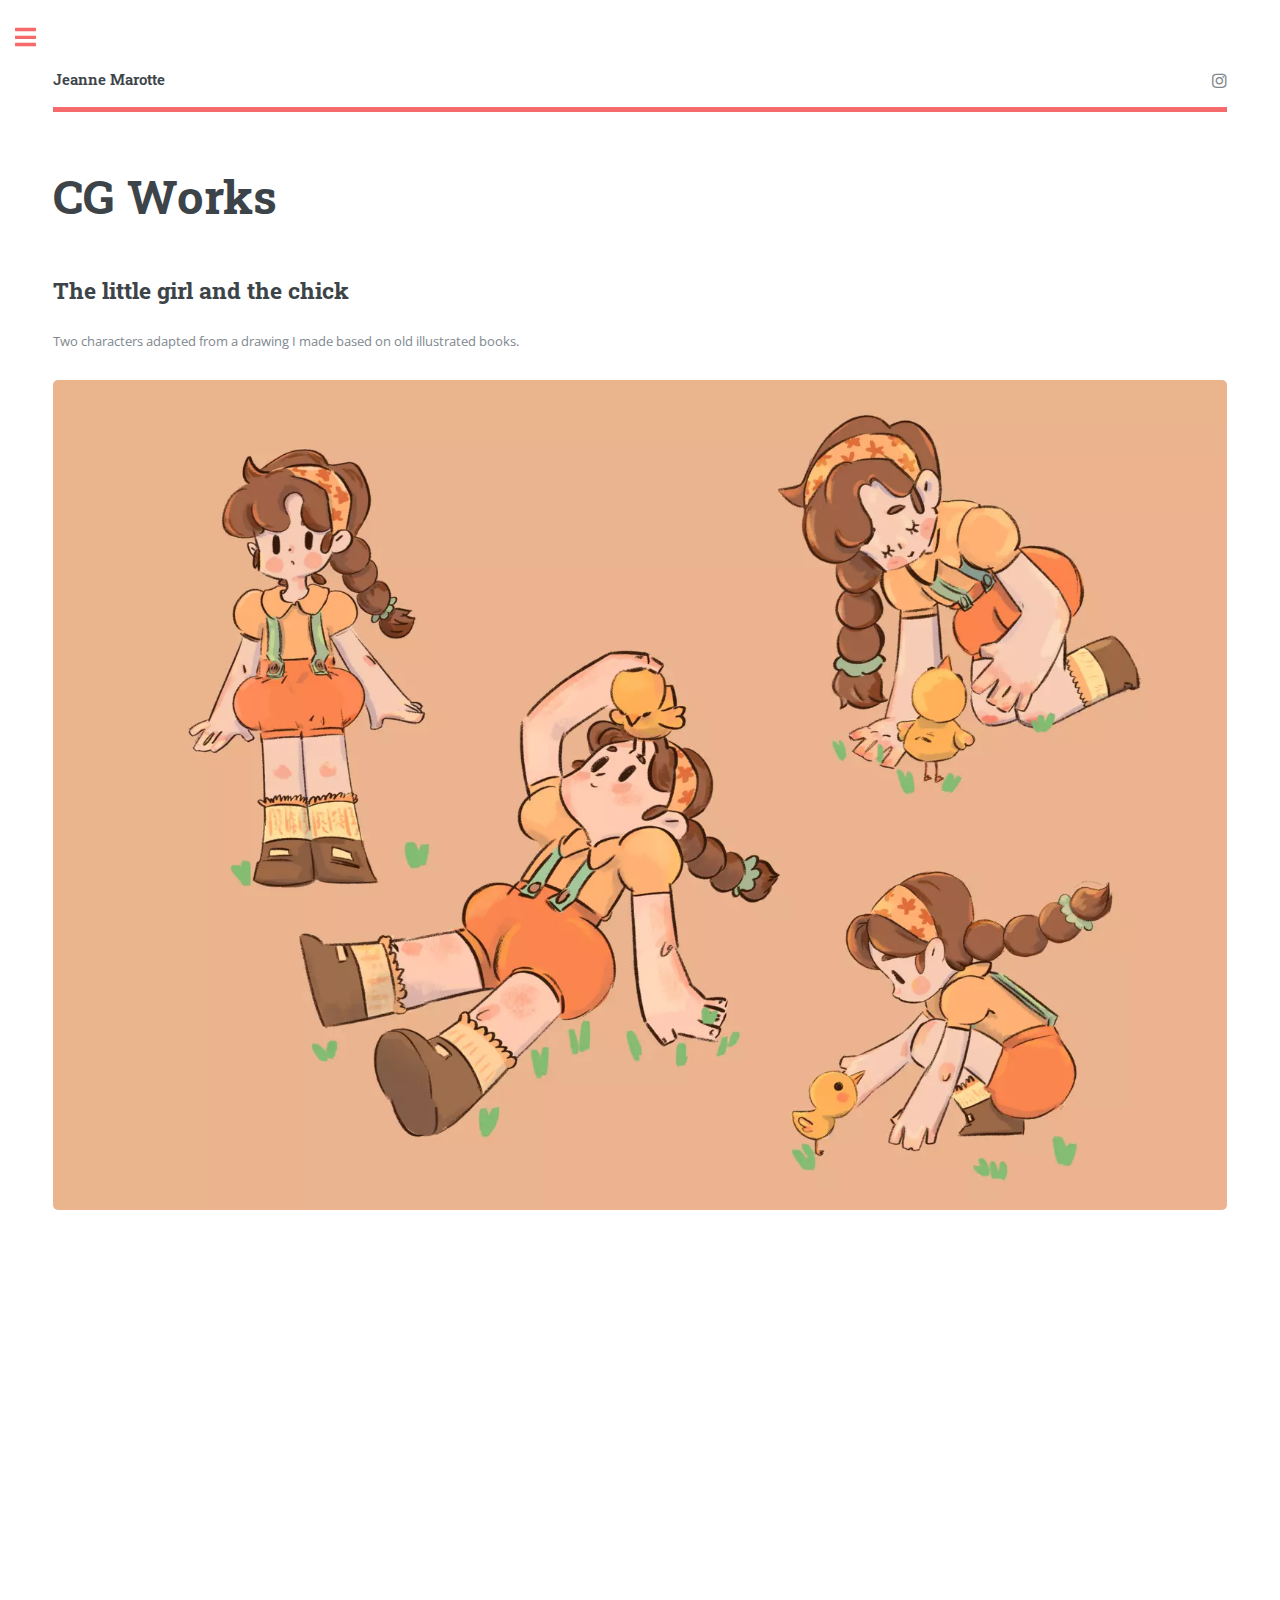
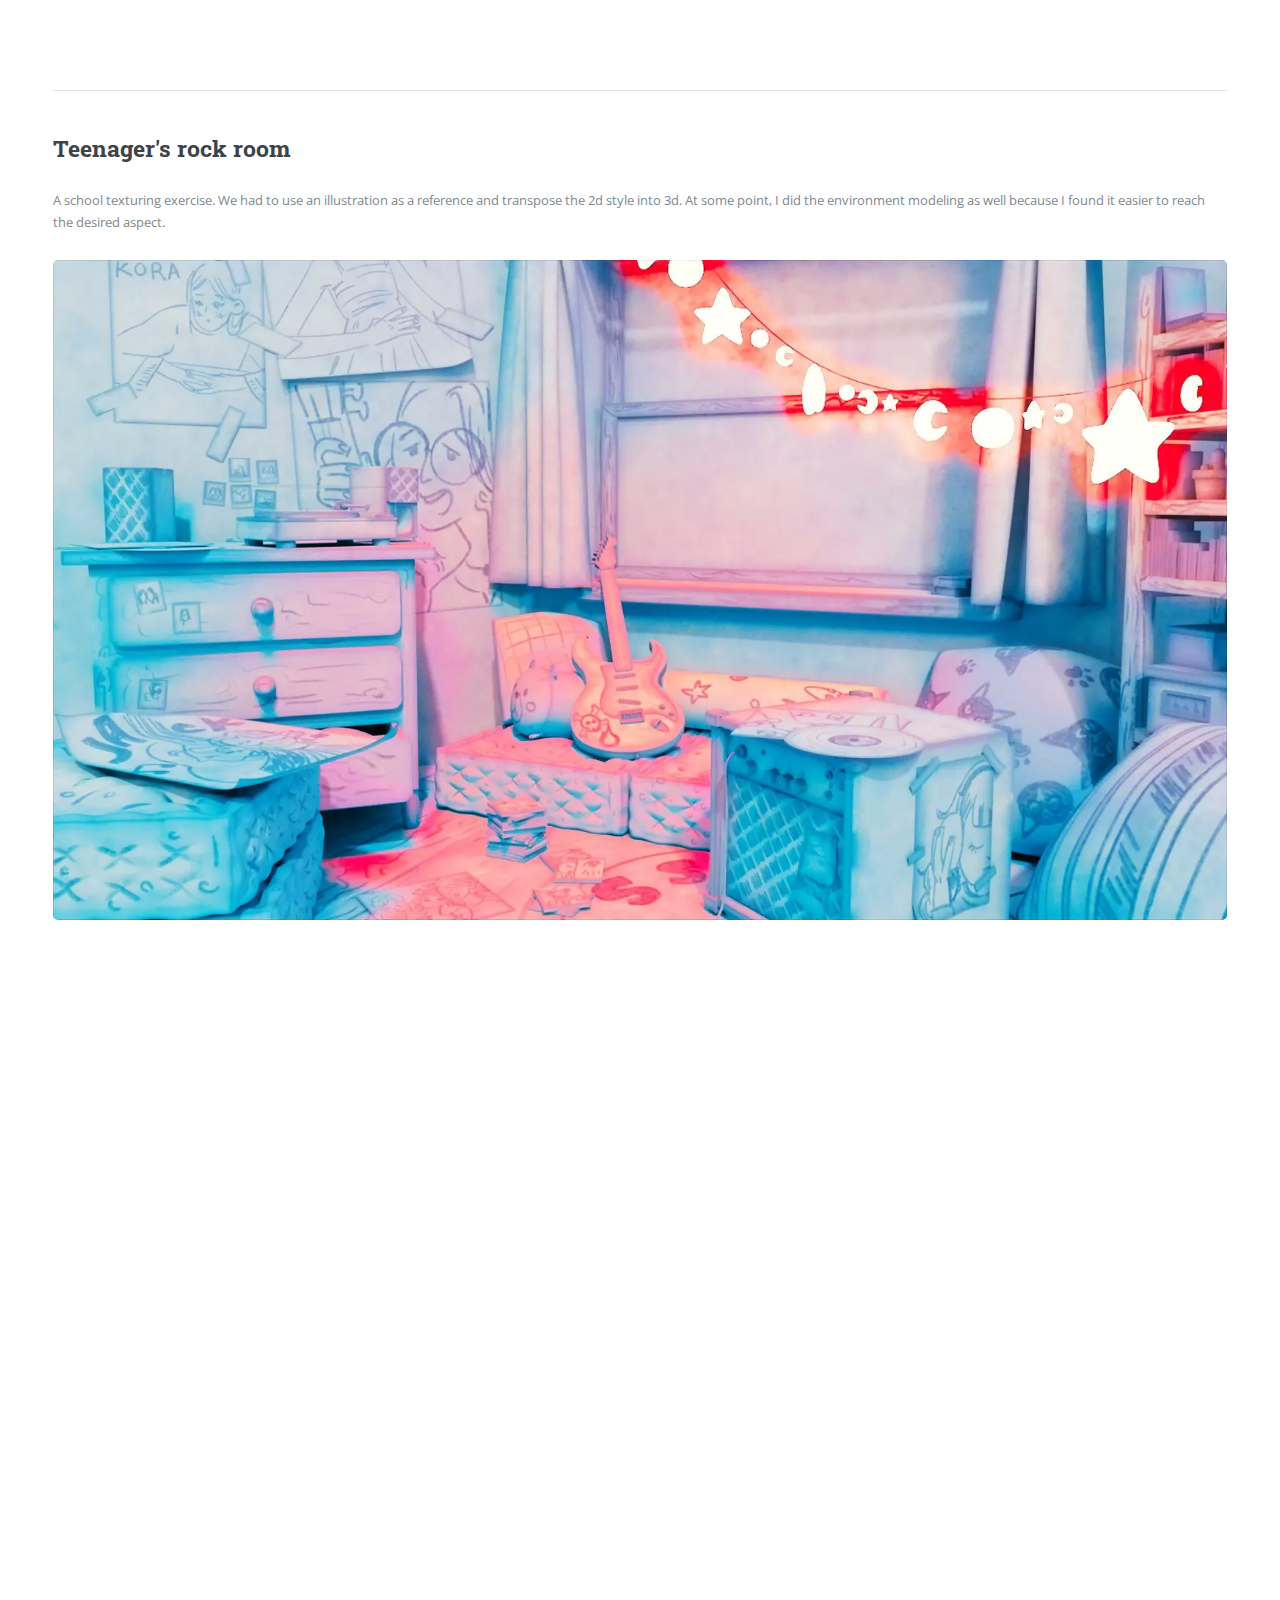
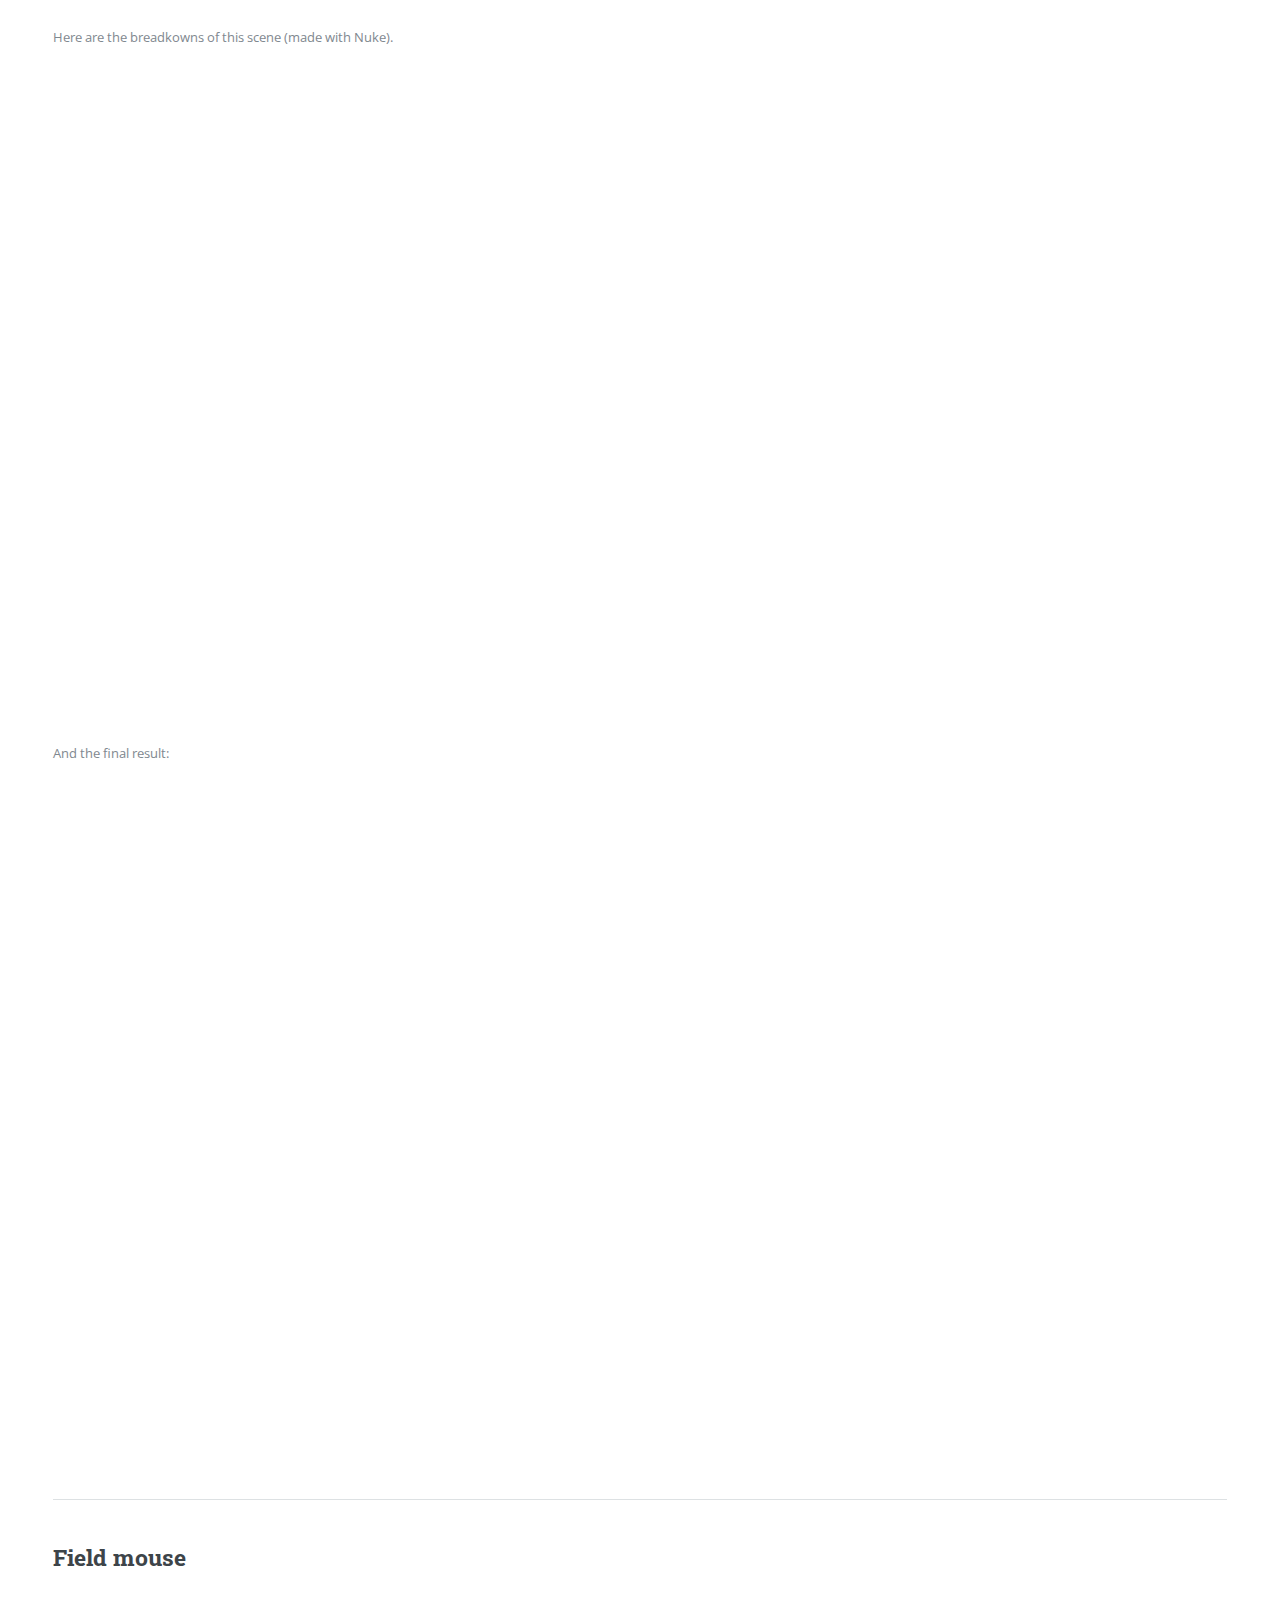
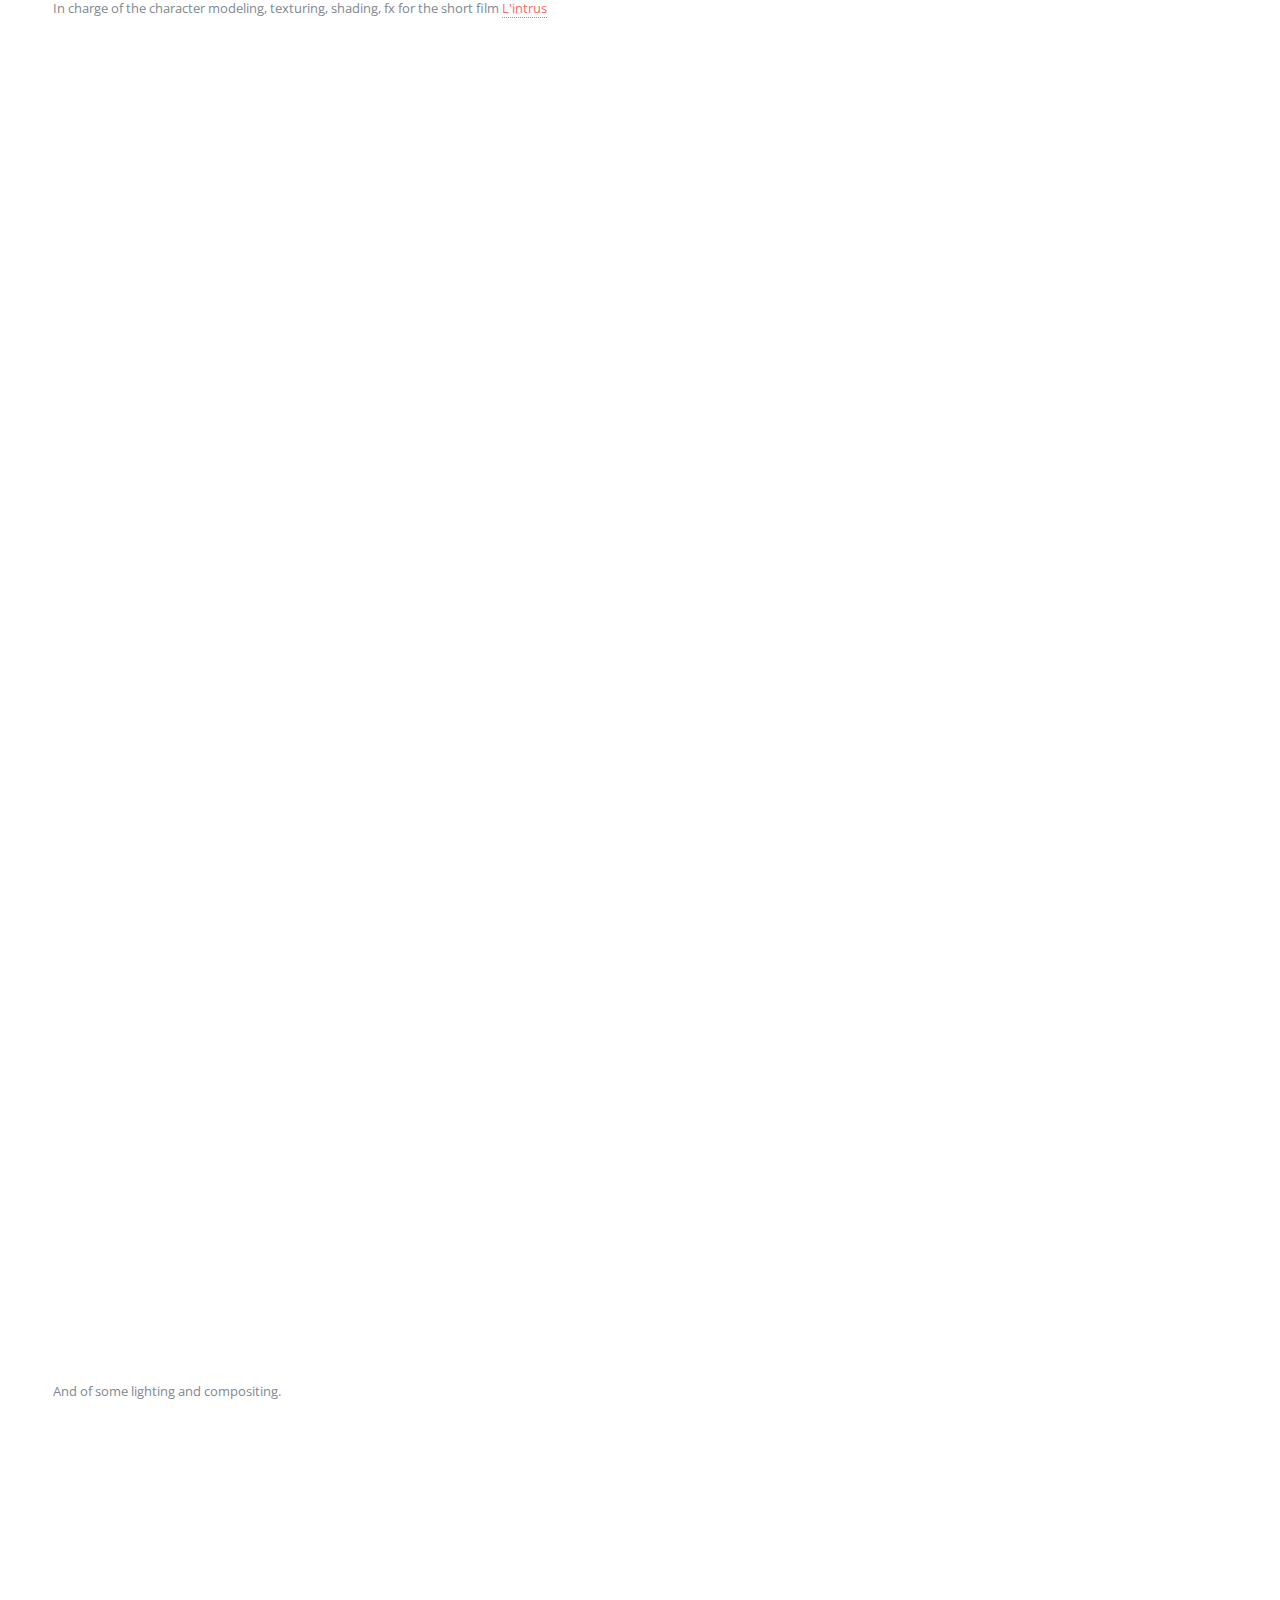
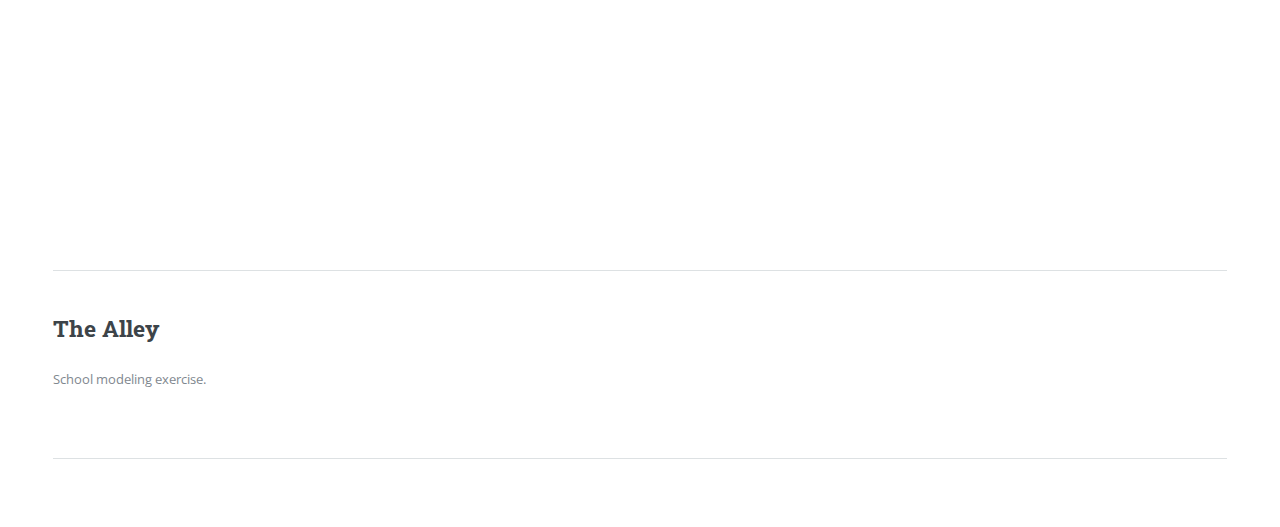
==== commit 5833bc6b: "wip" ====
--- a/3d-works.html
+++ b/3d-works.html
@@ -35,7 +35,7 @@
         <!-- Content -->
         <section>
           <header class="main">
-            <h1>3d Works</h1>
+            <h1>CG Works</h1>
           </header>
 
           <h2>The little girl and the chick </h2>
@@ -147,7 +147,7 @@
           </header>
           <ul>
             <li><a href="index.html">Homepage</a></li>
-            <li><a href="3d-works.html">3d works</a></li>
+            <li><a href="3d-works.html">CG works</a></li>
             <li><a href="illustrations.html">Illustration</a></li>
             <li>
               <span class="opener">Visual Development</span>
@@ -166,7 +166,6 @@
               <ul>
                 <li><a href="films.html#lintrus">L'intrus -2022-</a></li>
                 <li><a href="films.html#annecy" target="_blank">Annecy Greeting card -2021-</a></li>
-                <li><a href="#">Feugiat Veroeros</a></li>
               </ul>
             </li>
             <ul>
--- a/assets/css/main.css
+++ b/assets/css/main.css
@@ -1819,9 +1819,6 @@
   margin: 0 0 3em 0;
   width: 100%;
 }
-.image.main img {
-  width: 100%;
-}
 
 a.image {
   overflow: hidden;
@@ -2679,9 +2676,6 @@
   font-size: 0.9em;
   position: relative;
   width: 26em;
-  height: 100vh;
-  position: sticky;
-  top: 0;
 }
 #sidebar h2 {
   font-size: 1.38889em;
@@ -2789,9 +2783,9 @@
 @media screen and (max-width: 1280px) {
   #sidebar {
     box-shadow: 0 0 5em 0 rgba(0, 0, 0, 0.175);
-    height: 100vh;
+    height: 100%;
     left: 0;
-    position: sticky;
+    position: fixed;
     top: 0;
     z-index: 10000;
   }
@@ -3104,3 +3098,8 @@
   width: 100%;
   aspect-ratio: 16/9;
 }
+
+img {
+  max-height: 100vh;
+  max-width: 100%;
+}
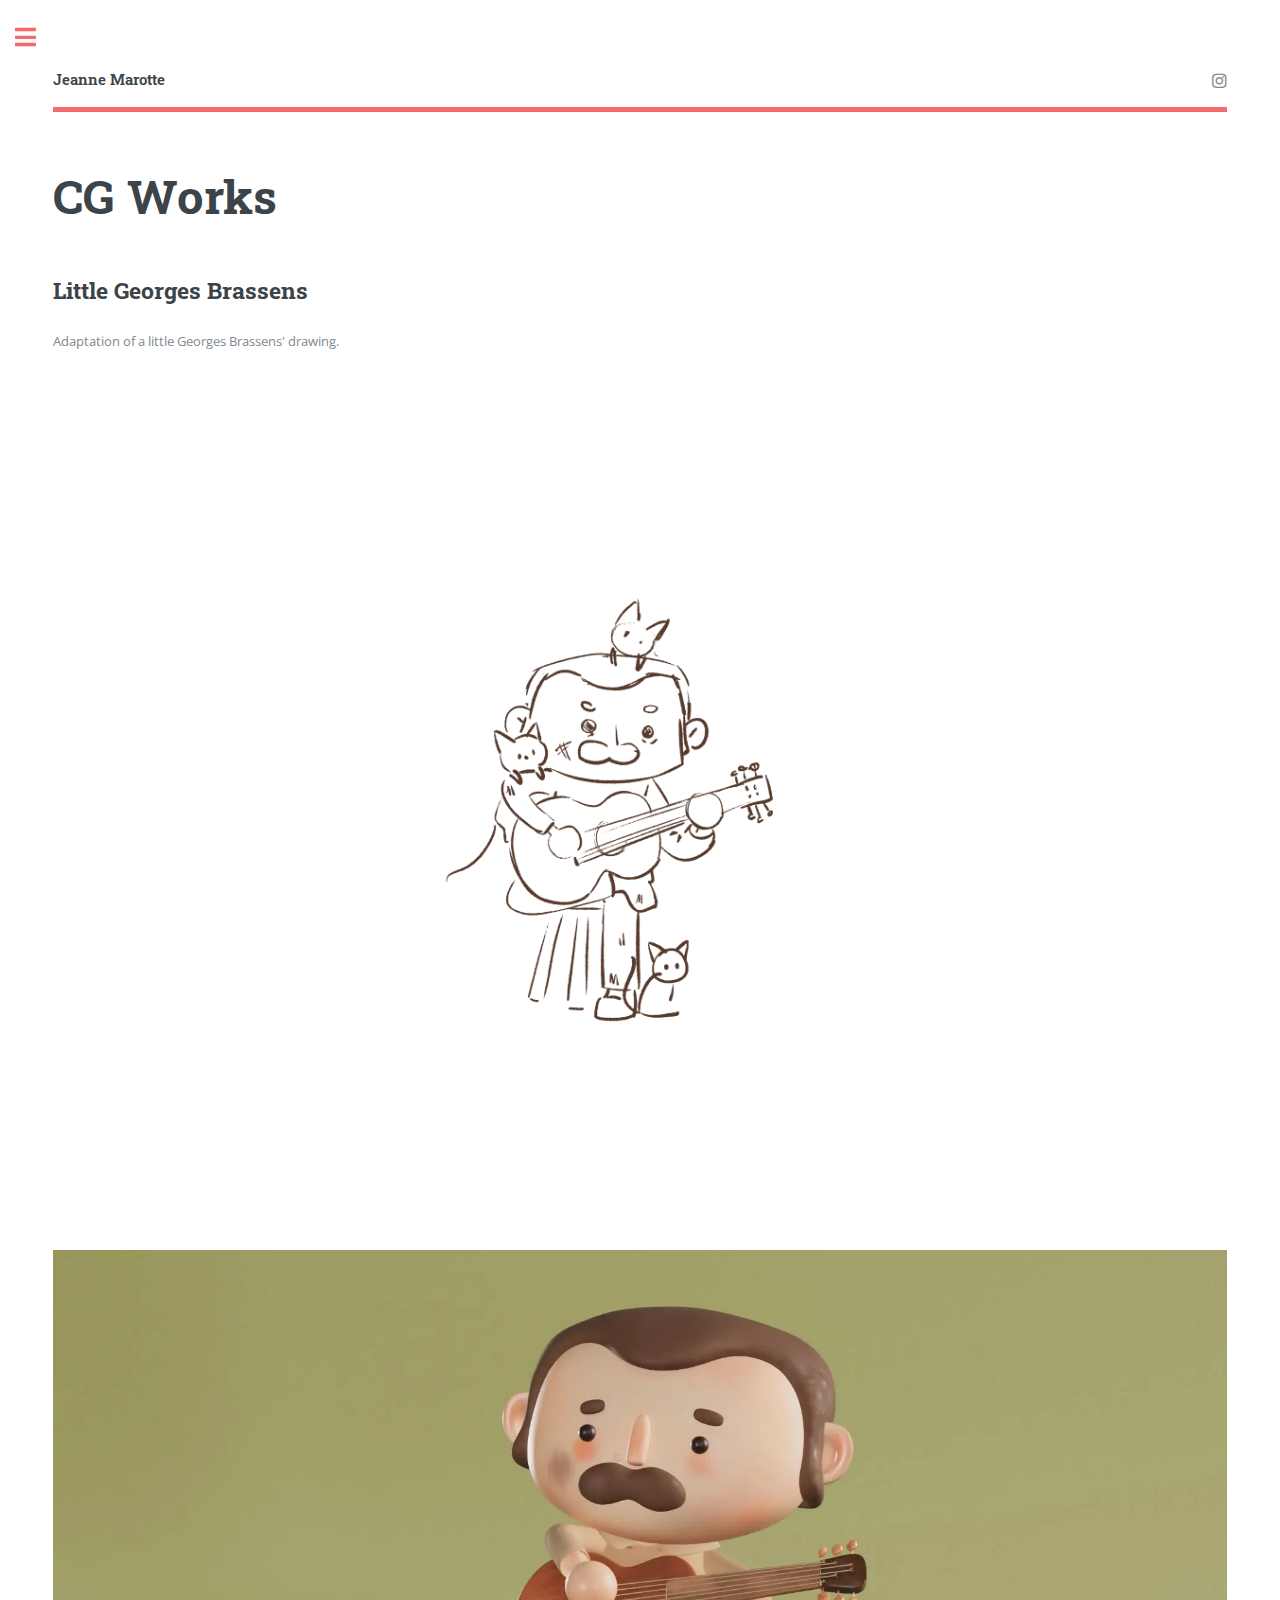
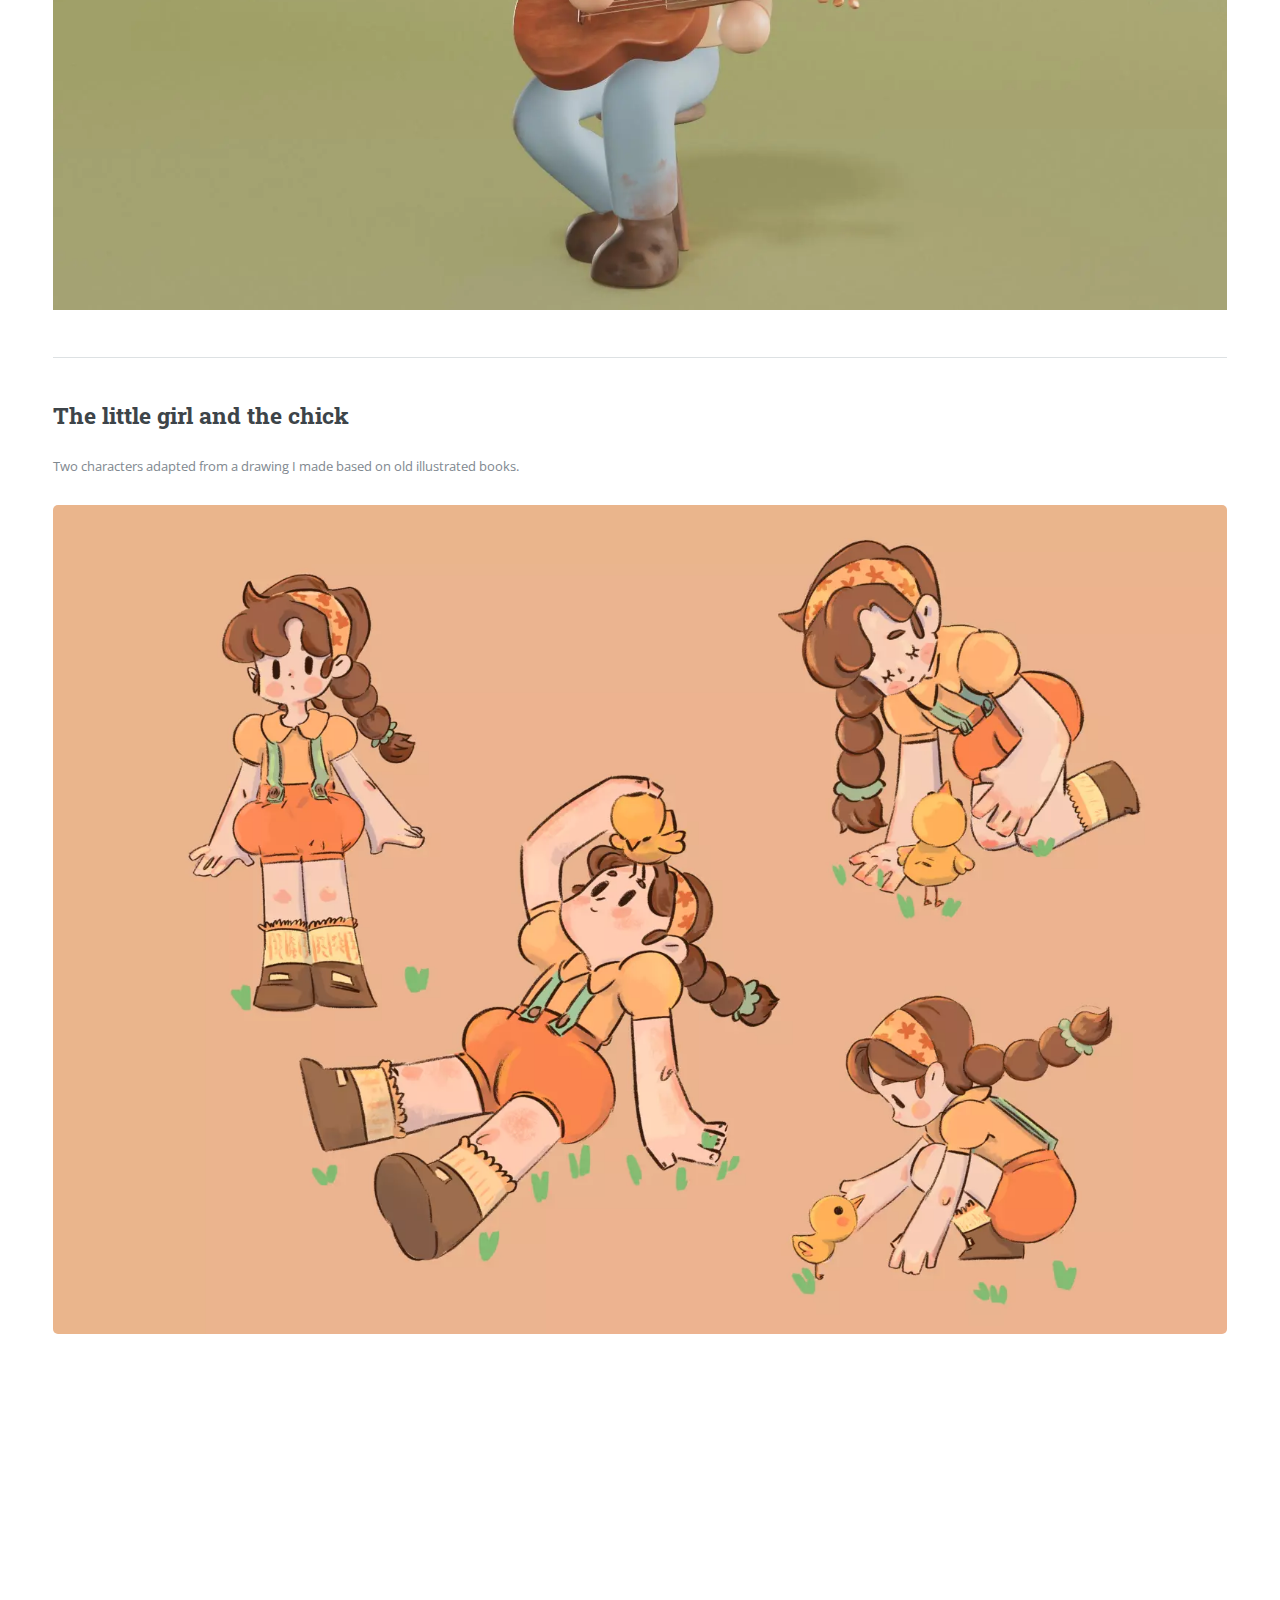
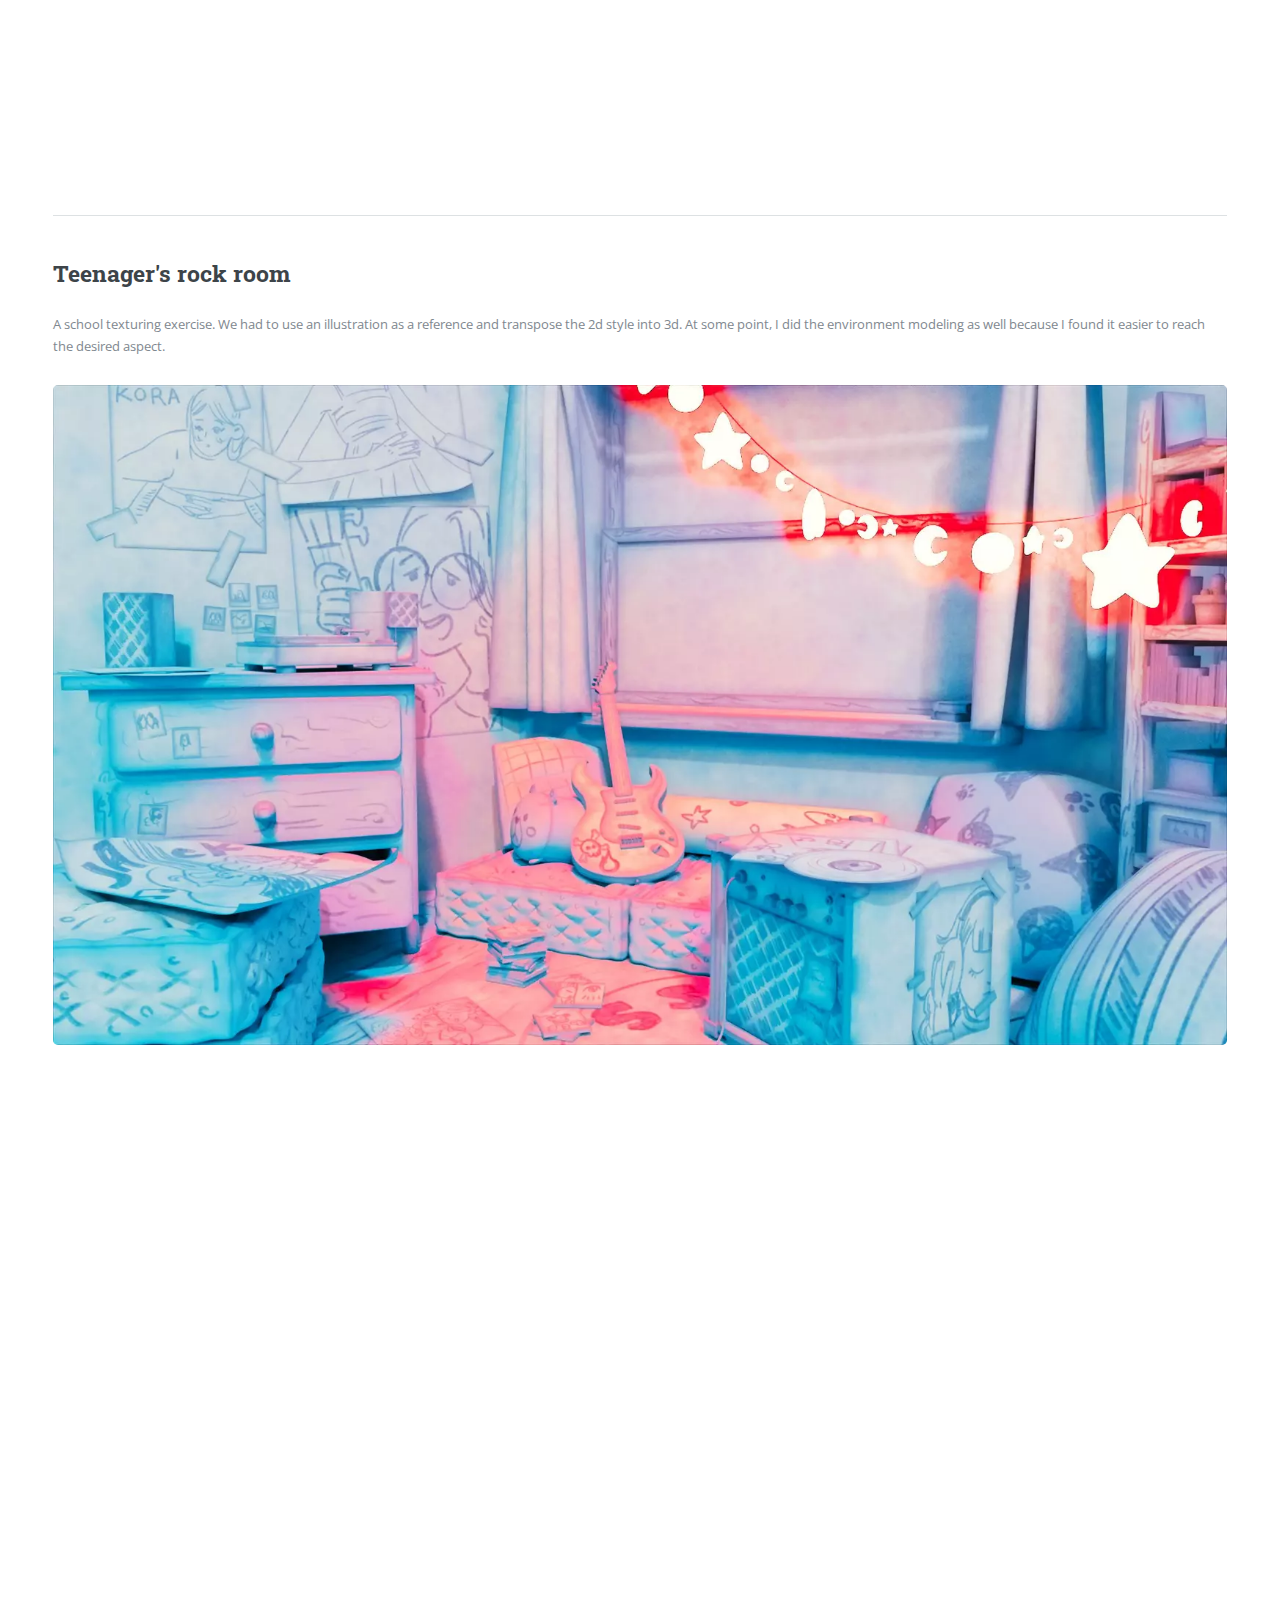
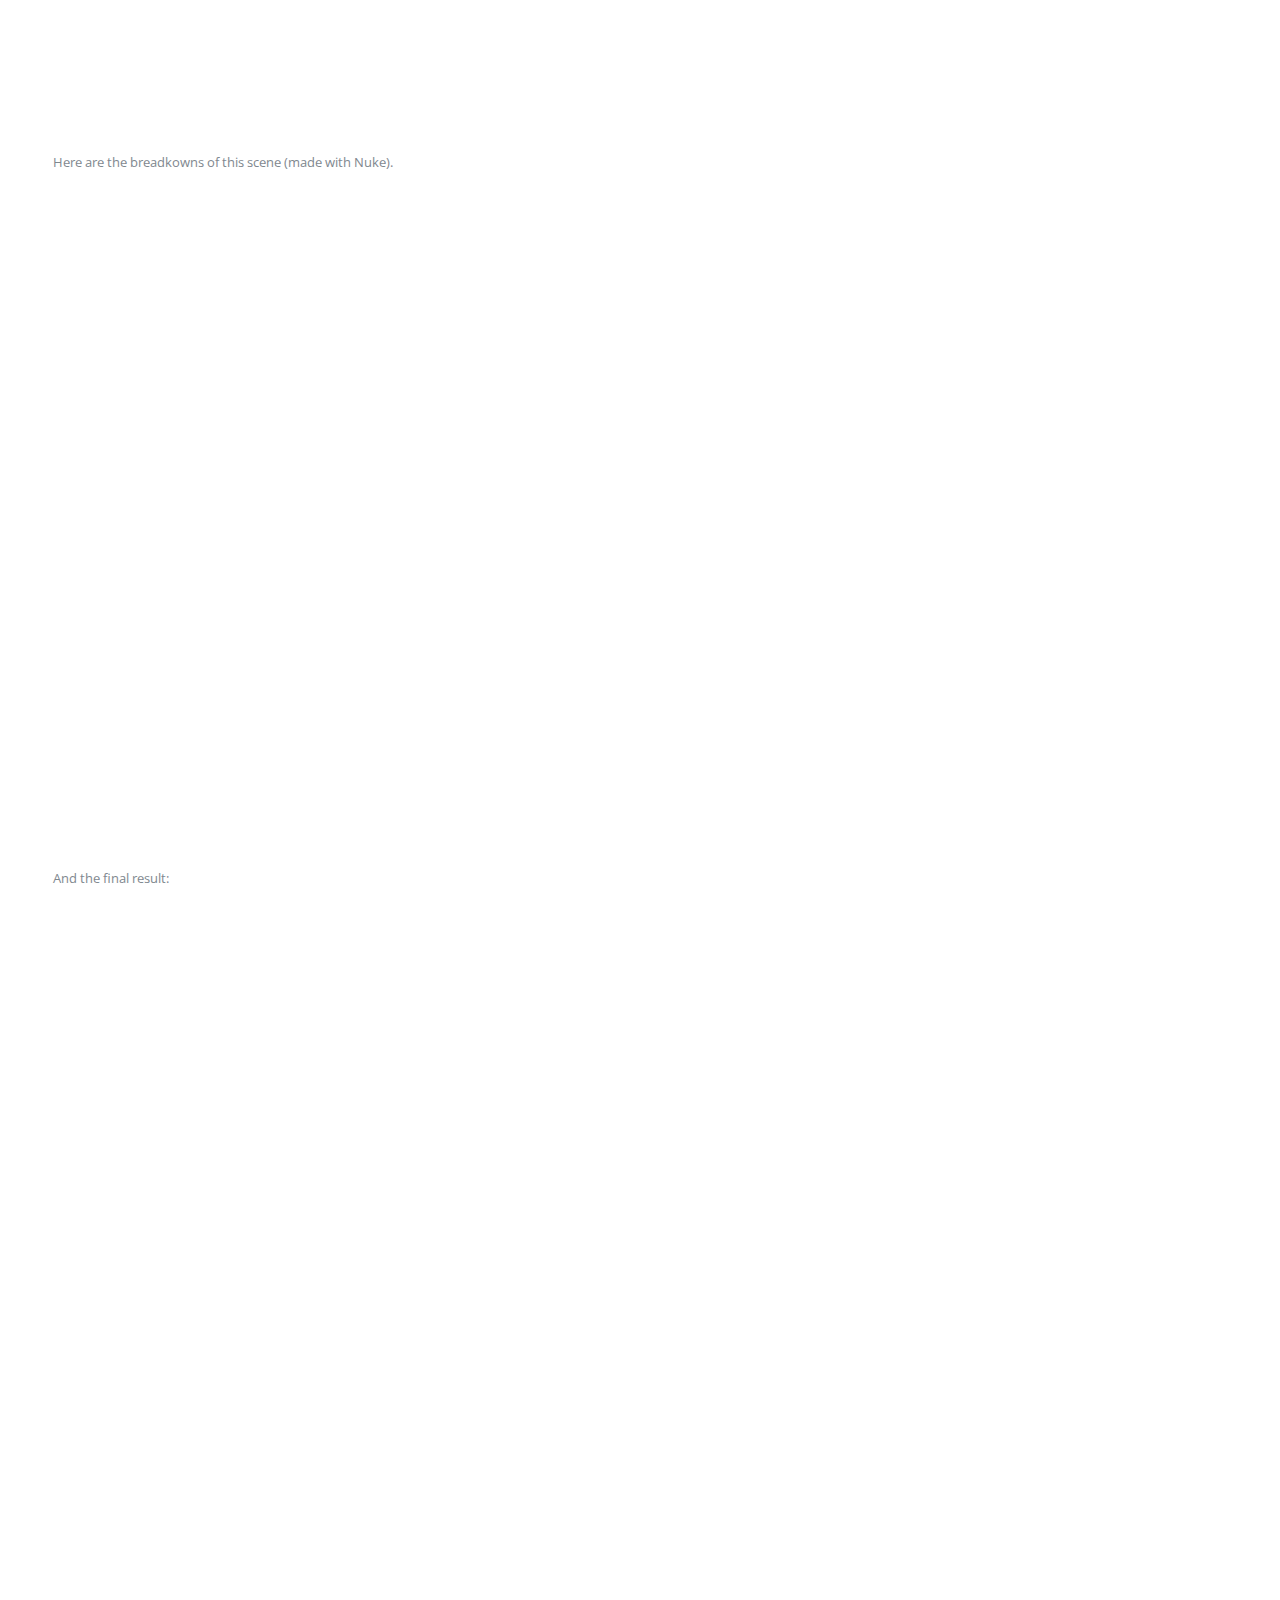
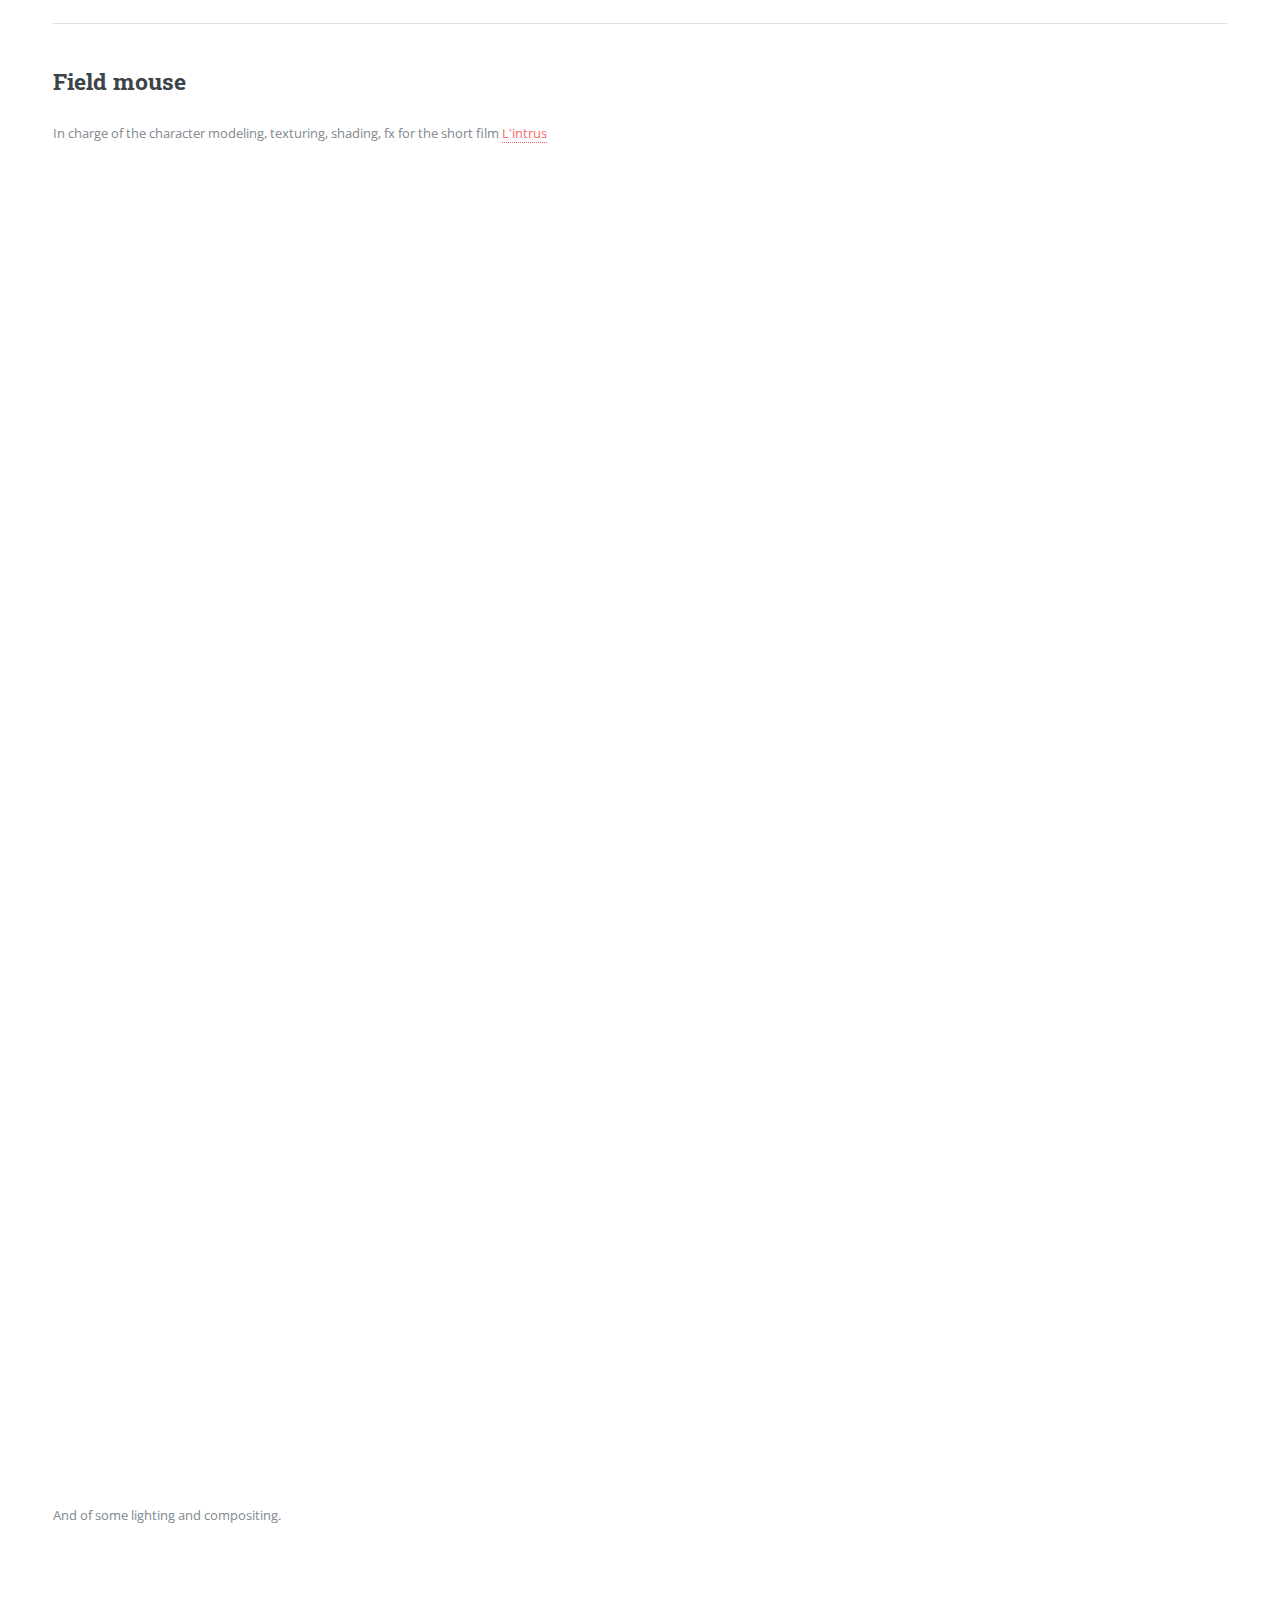
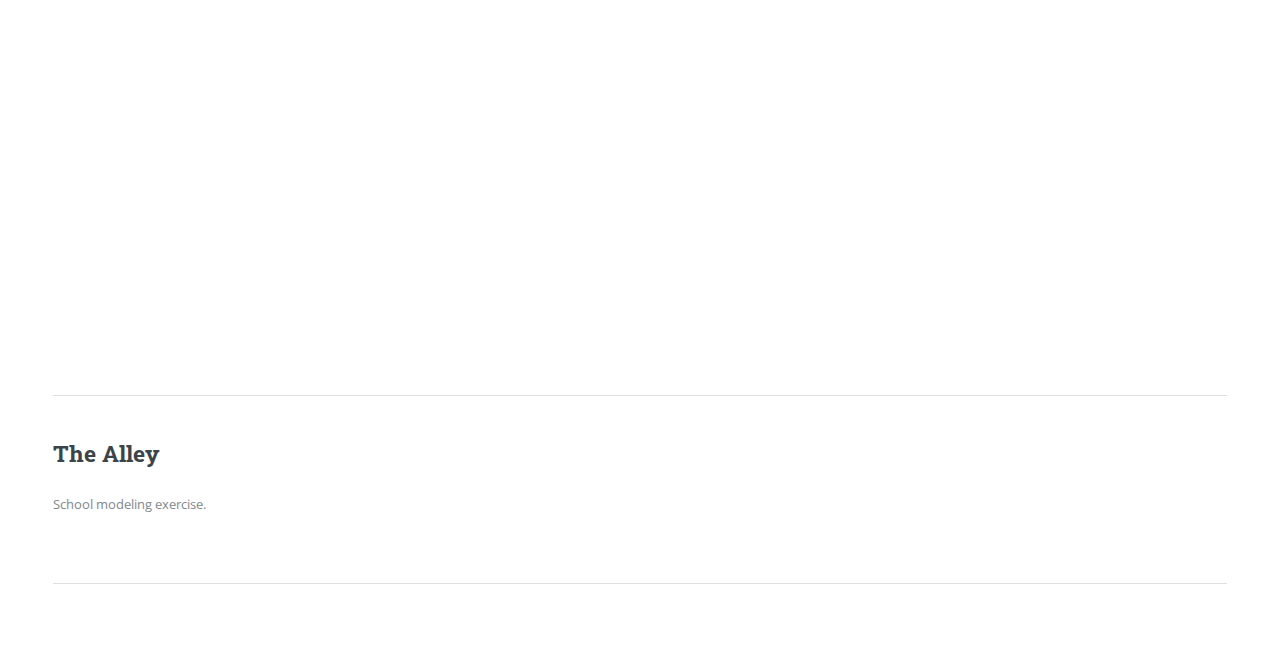
==== commit 220501e2: "wip" ====
--- a/3d-works.html
+++ b/3d-works.html
@@ -37,7 +37,13 @@
           <header class="main">
             <h1>CG Works</h1>
           </header>
-
+          <h2>Little Georges Brassens </h2>
+
+          <p>Adaptation of a little Georges Brassens' drawing.</p>
+
+          <span class="image main"><img src="images/brassens.webp" loading="lazy" alt="" /></span
+          <span class="image main"><img src="images/wip-brassens.webp" loading="lazy" alt="" /></span>
+          <hr class="major" />
           <h2>The little girl and the chick </h2>
 
           <p>Two characters adapted from a drawing I made based on old illustrated books.</p>
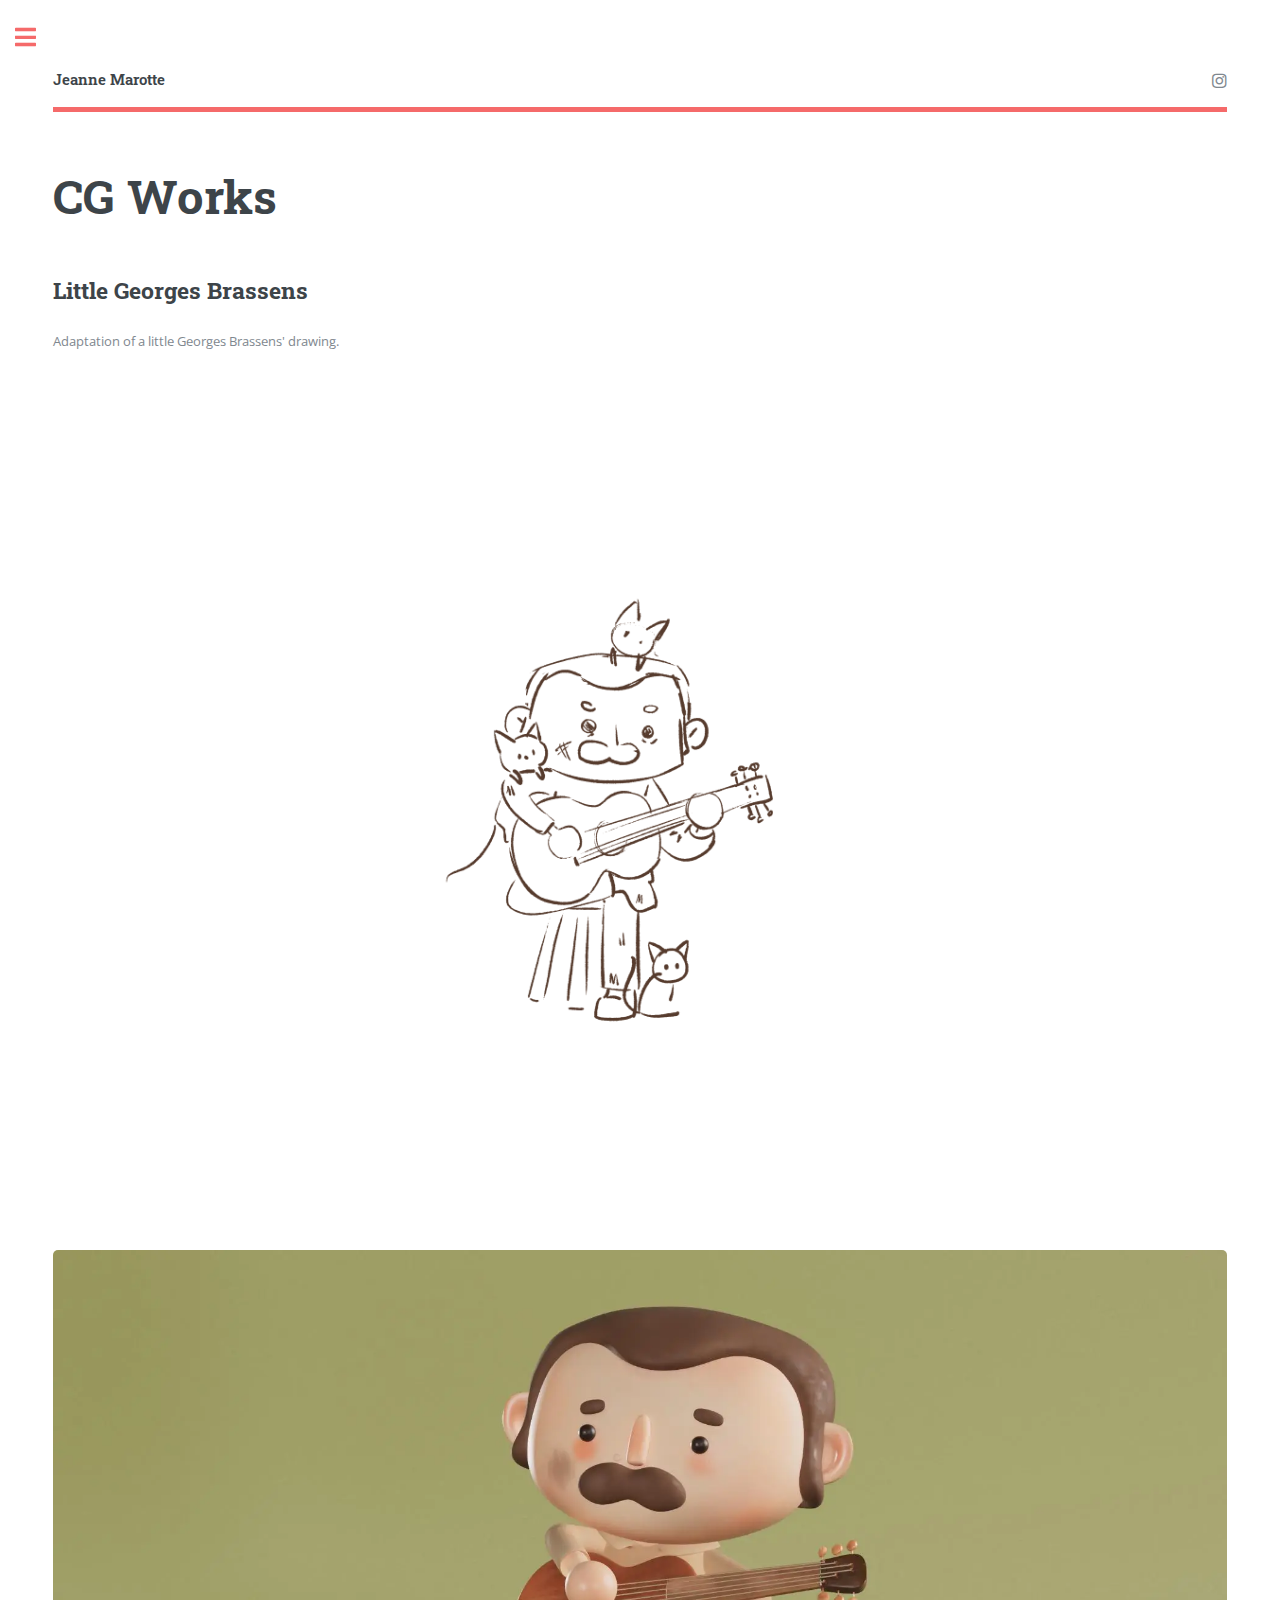
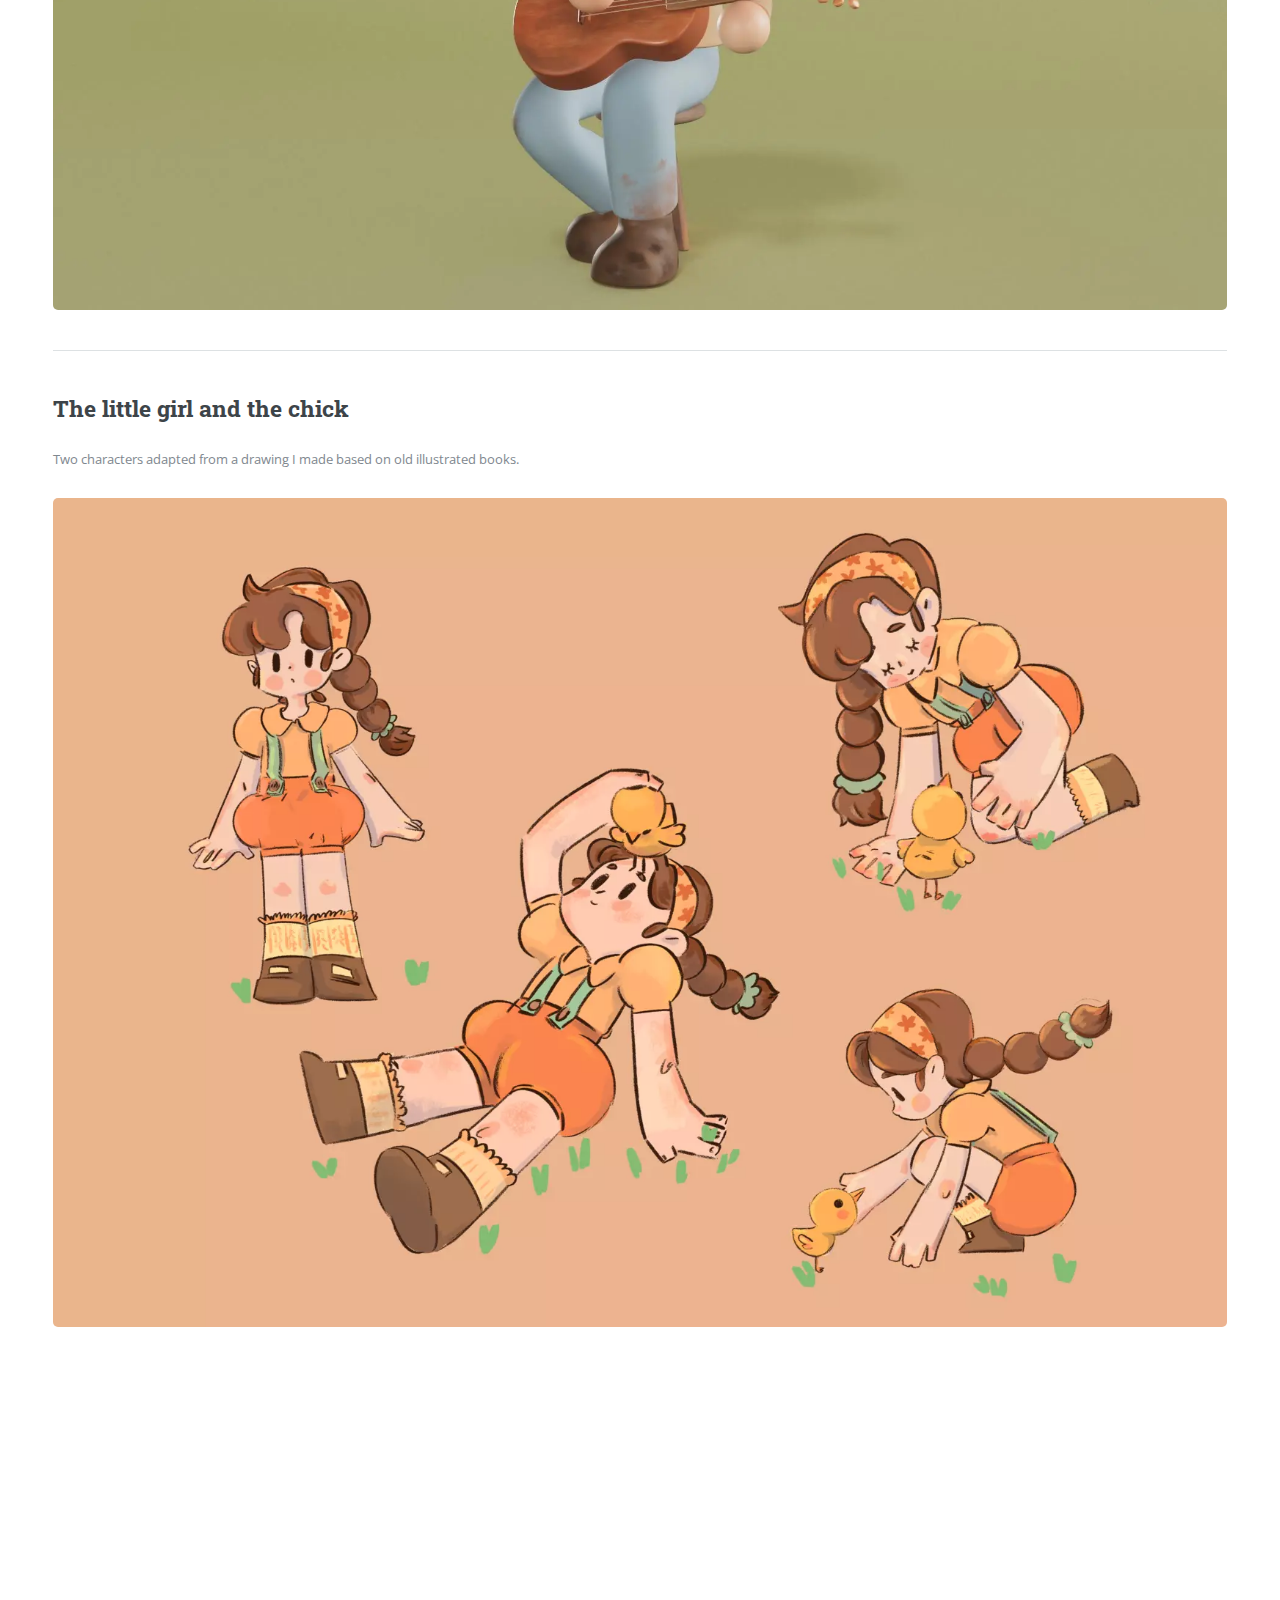
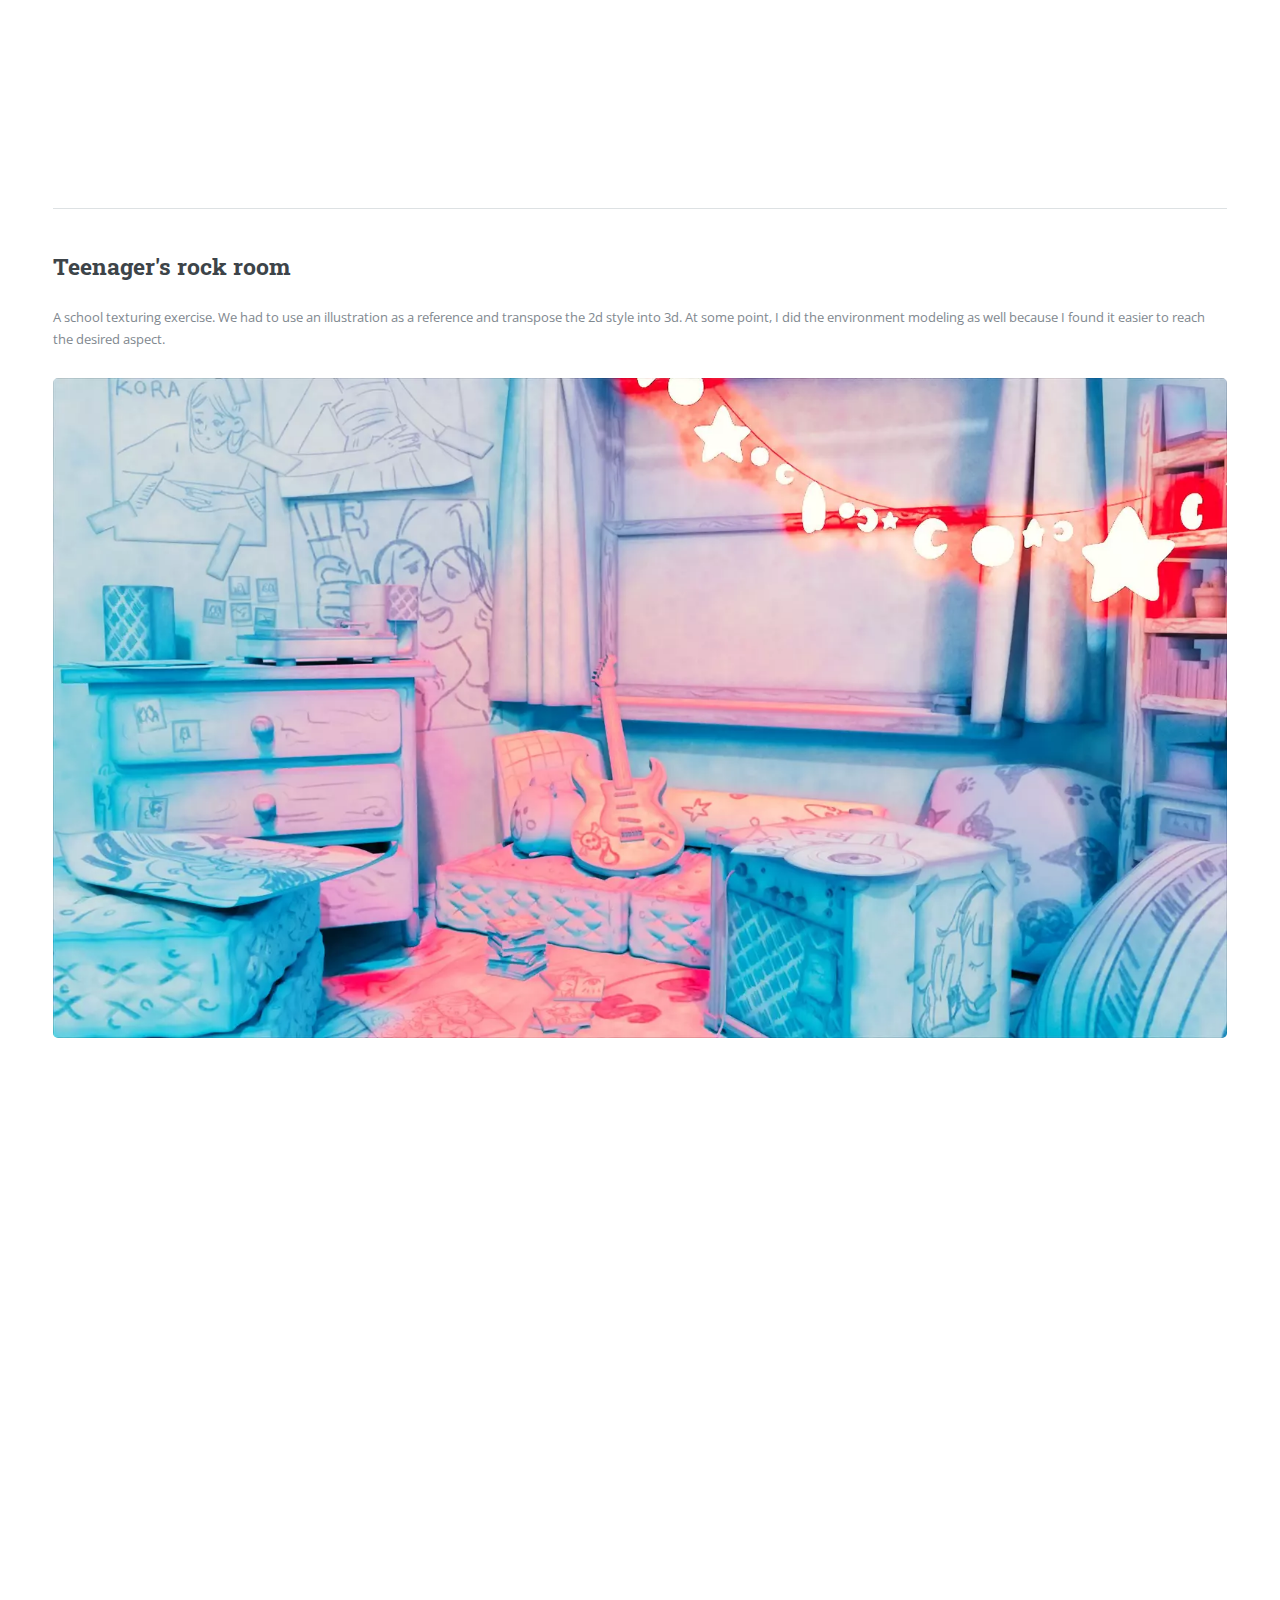
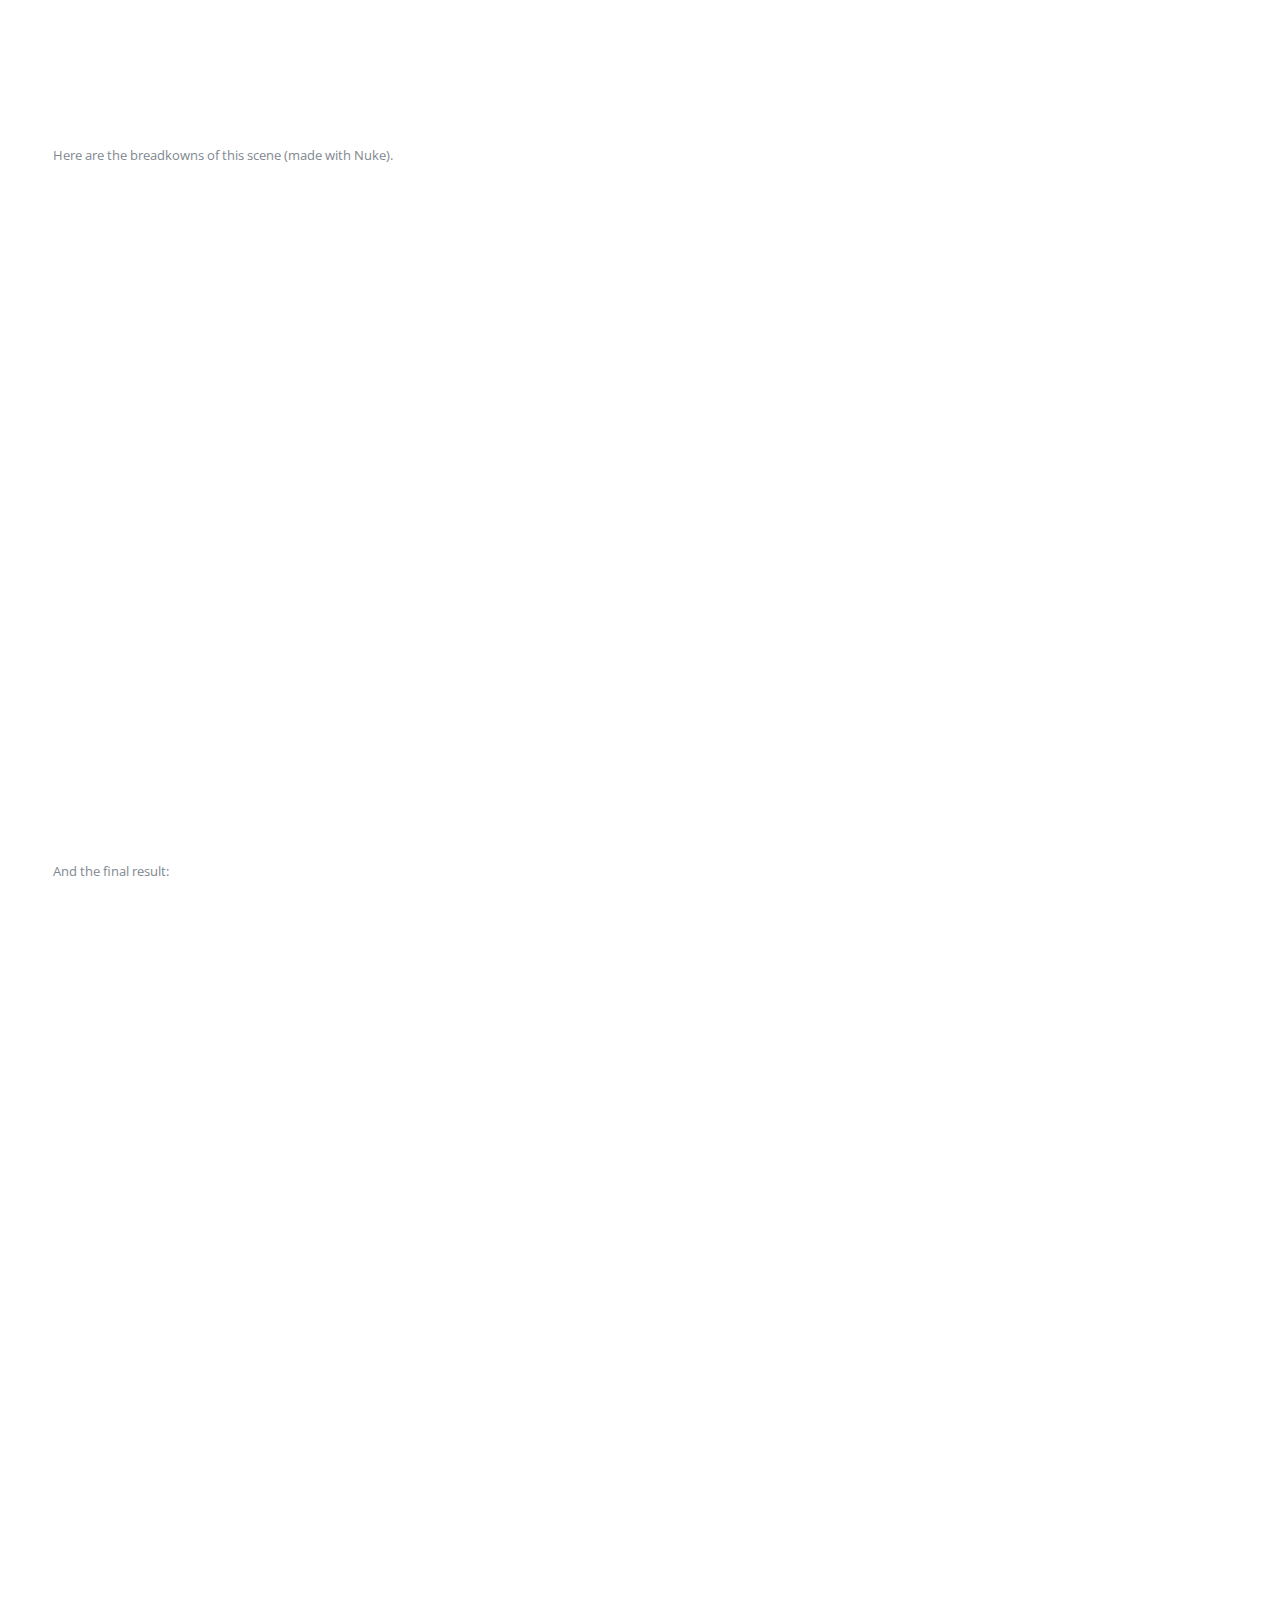
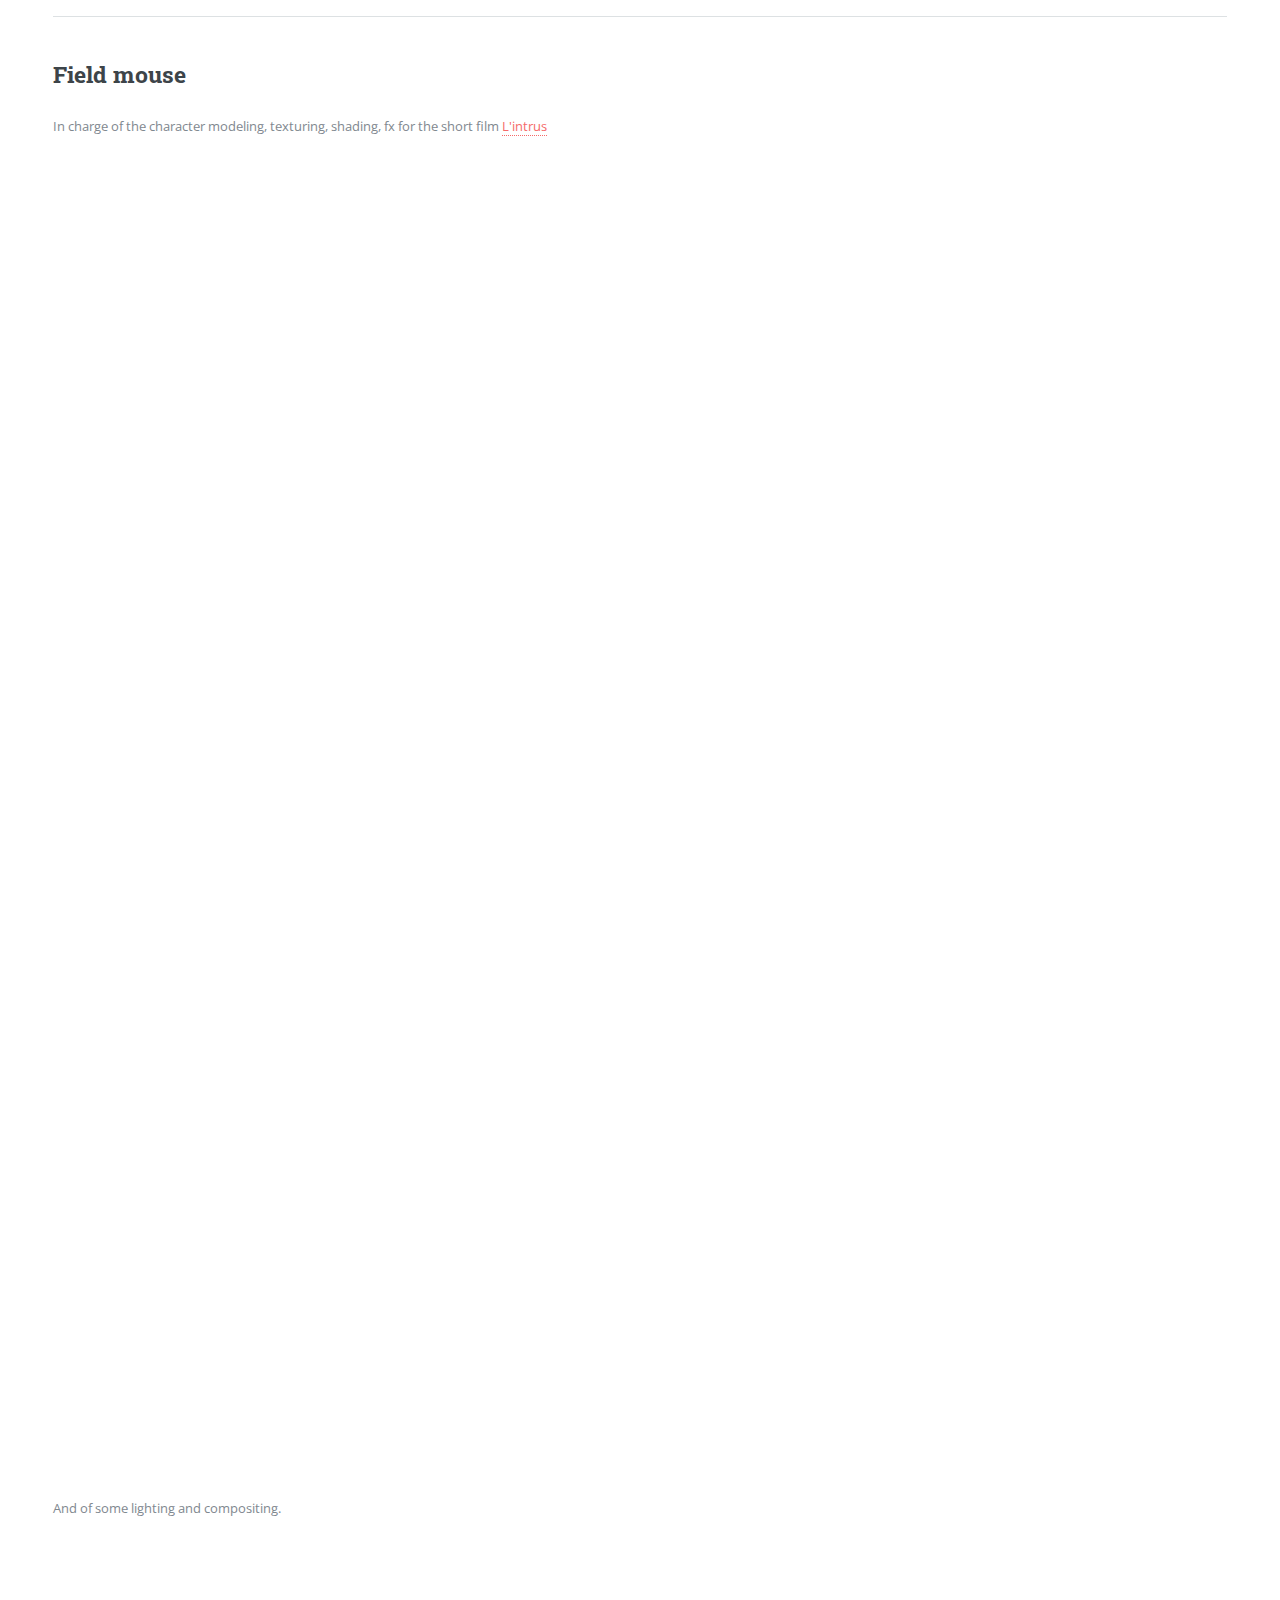
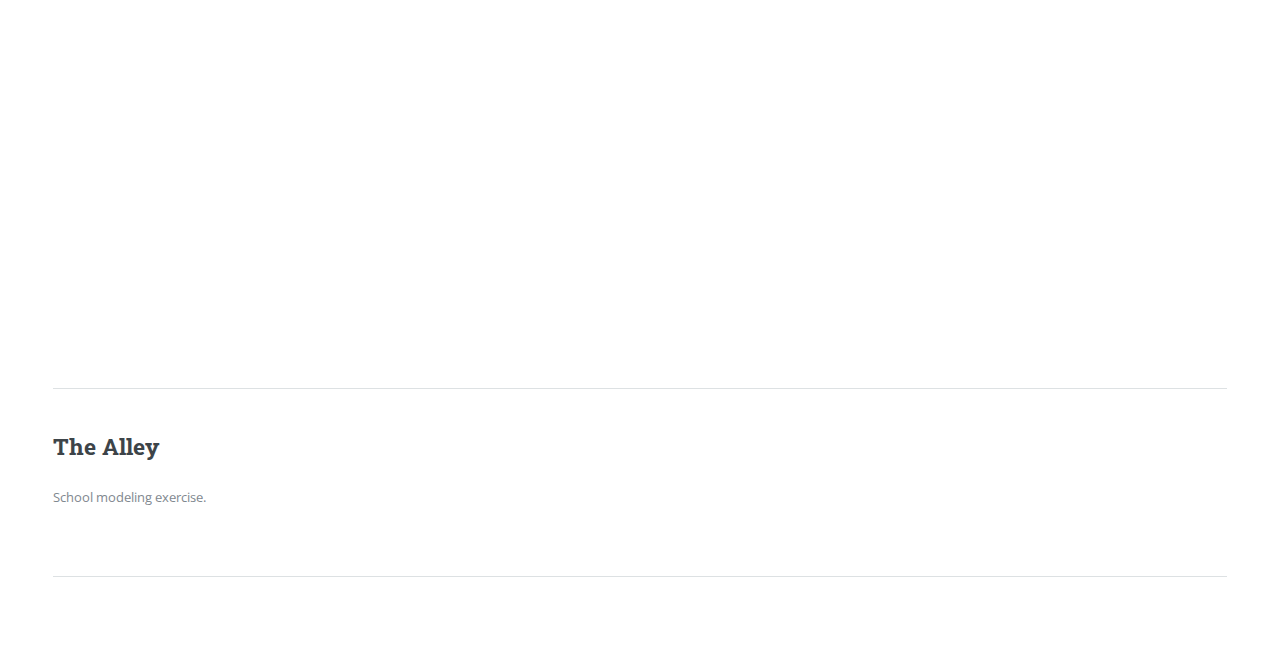
==== commit 89f8a1f2: "fix video" ====
--- a/3d-works.html
+++ b/3d-works.html
@@ -41,7 +41,7 @@
 
           <p>Adaptation of a little Georges Brassens' drawing.</p>
 
-          <span class="image main"><img src="images/brassens.webp" loading="lazy" alt="" /></span
+          <span class="image main"><img src="images/brassens.webp" loading="lazy" alt="" /></span>
           <span class="image main"><img src="images/wip-brassens.webp" loading="lazy" alt="" /></span>
           <hr class="major" />
           <h2>The little girl and the chick </h2>
@@ -111,7 +111,7 @@
 
           <p> And of some lighting and compositing.</p>
 
-          <iframe src="https://www.youtube.com/embed/9- loading=" lazy"iEbanT8Jw" title="YouTube video player"
+          <iframe src="https://www.youtube.com/embed/9-iEbanT8Jw" loading="lazy" title="YouTube video player"
             frameborder="0"
             allow="accelerometer; autoplay; clipboard-write; encrypted-media; gyroscope; picture-in-picture"
             allowfullscreen></iframe>
@@ -156,8 +156,25 @@
             <li><a href="3d-works.html">CG works</a></li>
             <li><a href="illustrations.html">Illustration</a></li>
             <li>
+              <span class="opener">Graduation Film</span>
+              <ul>
+                <li><a href="graduation_film.html#concept">Concept</a></li>
+                <li><a href="graduation_film.html#storyboard">Storyboard</a></li>
+                <li><a href="graduation_film.html#colorscript">Colorscript</a></li>
+                <li><a href="graduation_film.html#modeling">Modeling</a></li>
+                <li><a href="graduation_film.html#texturing-shading">Texturing and Shading</a></li>
+                <li><a href="graduation_film.html#render">Render and Compositing</a></li>
+                <li><a href="graduation_film.html#colorcards">Colorcards</a></li>
+                
+                
+              </ul>
+            </li>
+              <ul>
+              </ul>
+            <li>
               <span class="opener">Visual Development</span>
               <ul>
+                <li><a href="visual-development.html#buslibrary">Bus library</a></li>
                 <li><a href="visual-development.html#sheep-guardian">Sheep guardian</a></li>
                 <li><a href="visual-development.html#sunday-s-craft">Sunday's craft</a></li>
                 <li><a href="visual-development.html#a-beetle-tale">A Beetle Tale</a></li>
@@ -192,7 +209,19 @@
           <p>You can contact me here :</p>
           <ul class="contact">
             <li class="icon solid fa-envelope"><a
-                href="mailto:j.marotte@nouvellesimages.xyz">j.marotte@nouvellesimages.xyz</a>
+                href="mailto:jeanne.marotte@gmail.com">j.marotte@nouvellesimages.xyz</a>
+            </li>
+        </section>
+      </div>
+    </div>
+  </div>
+
+            </li>
+        </section>
+      </div>
+    </div>
+  </div>
+
             </li>
         </section>
       </div>
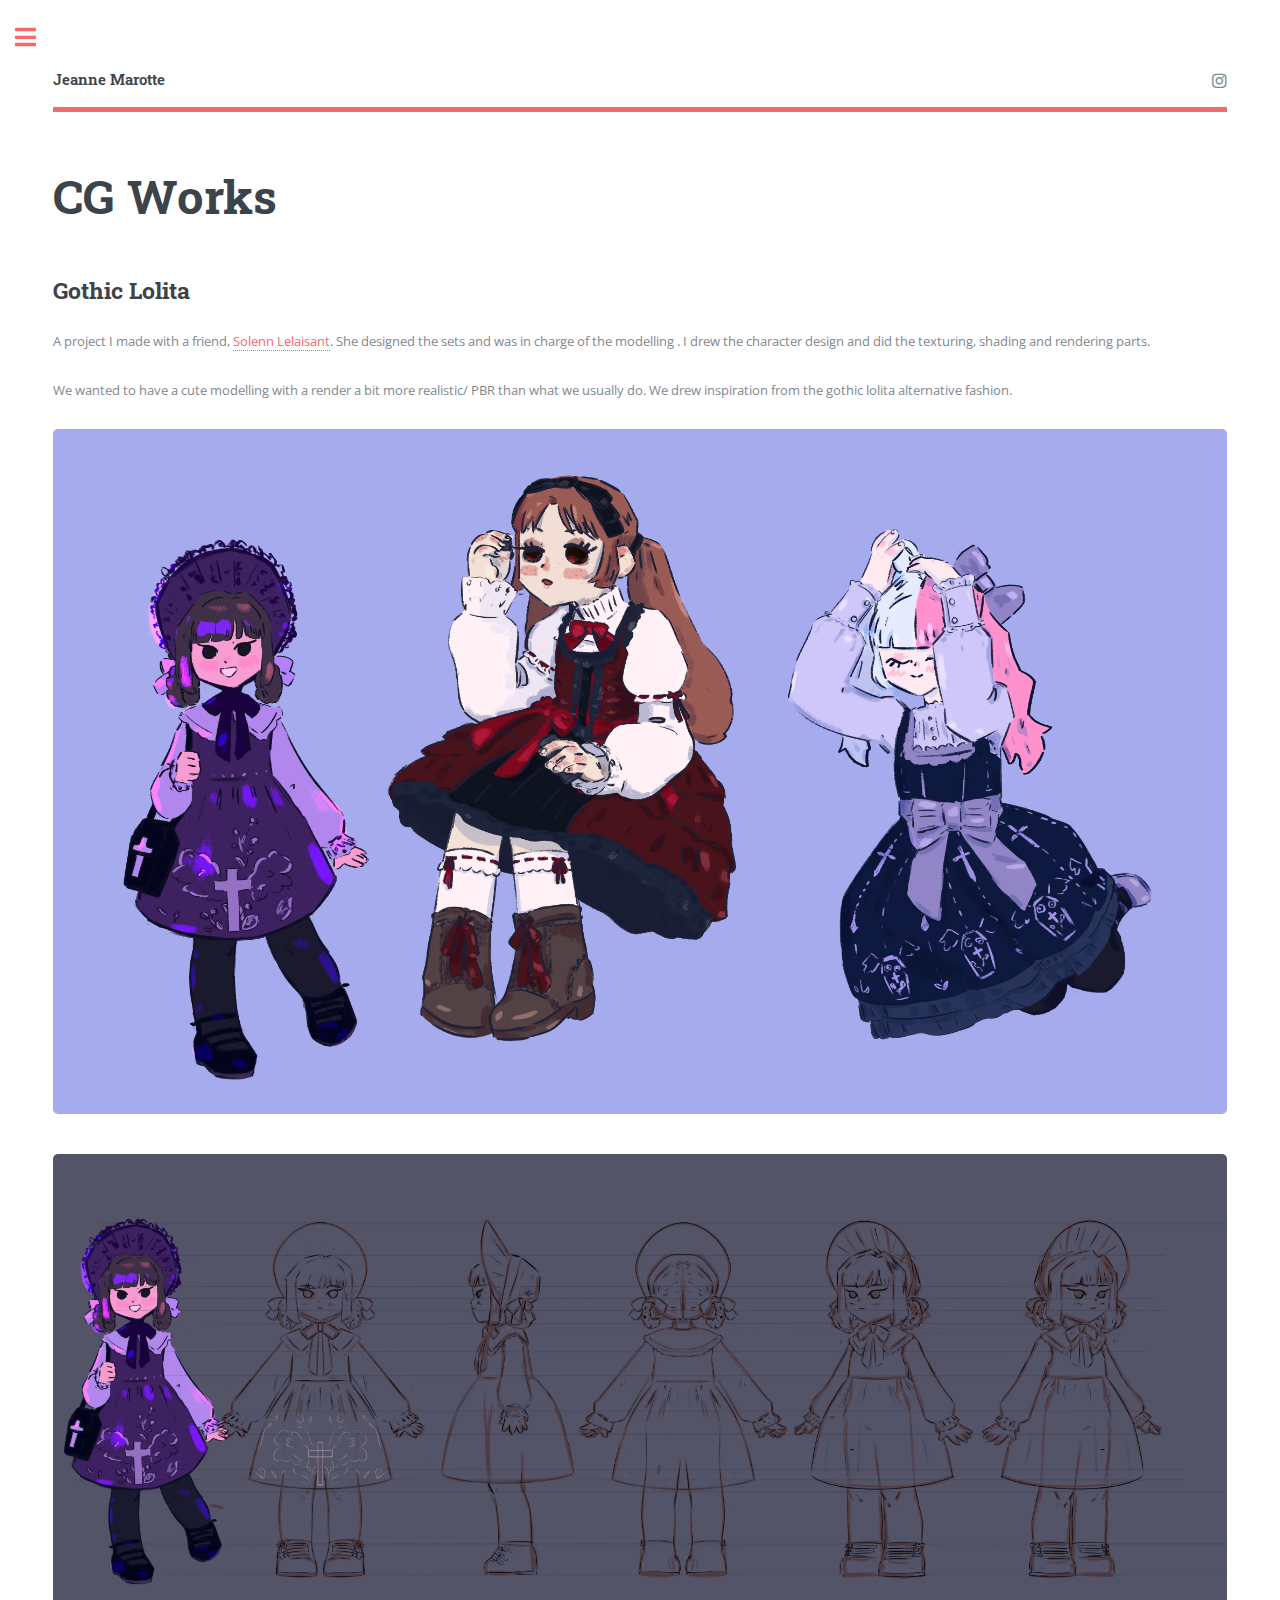
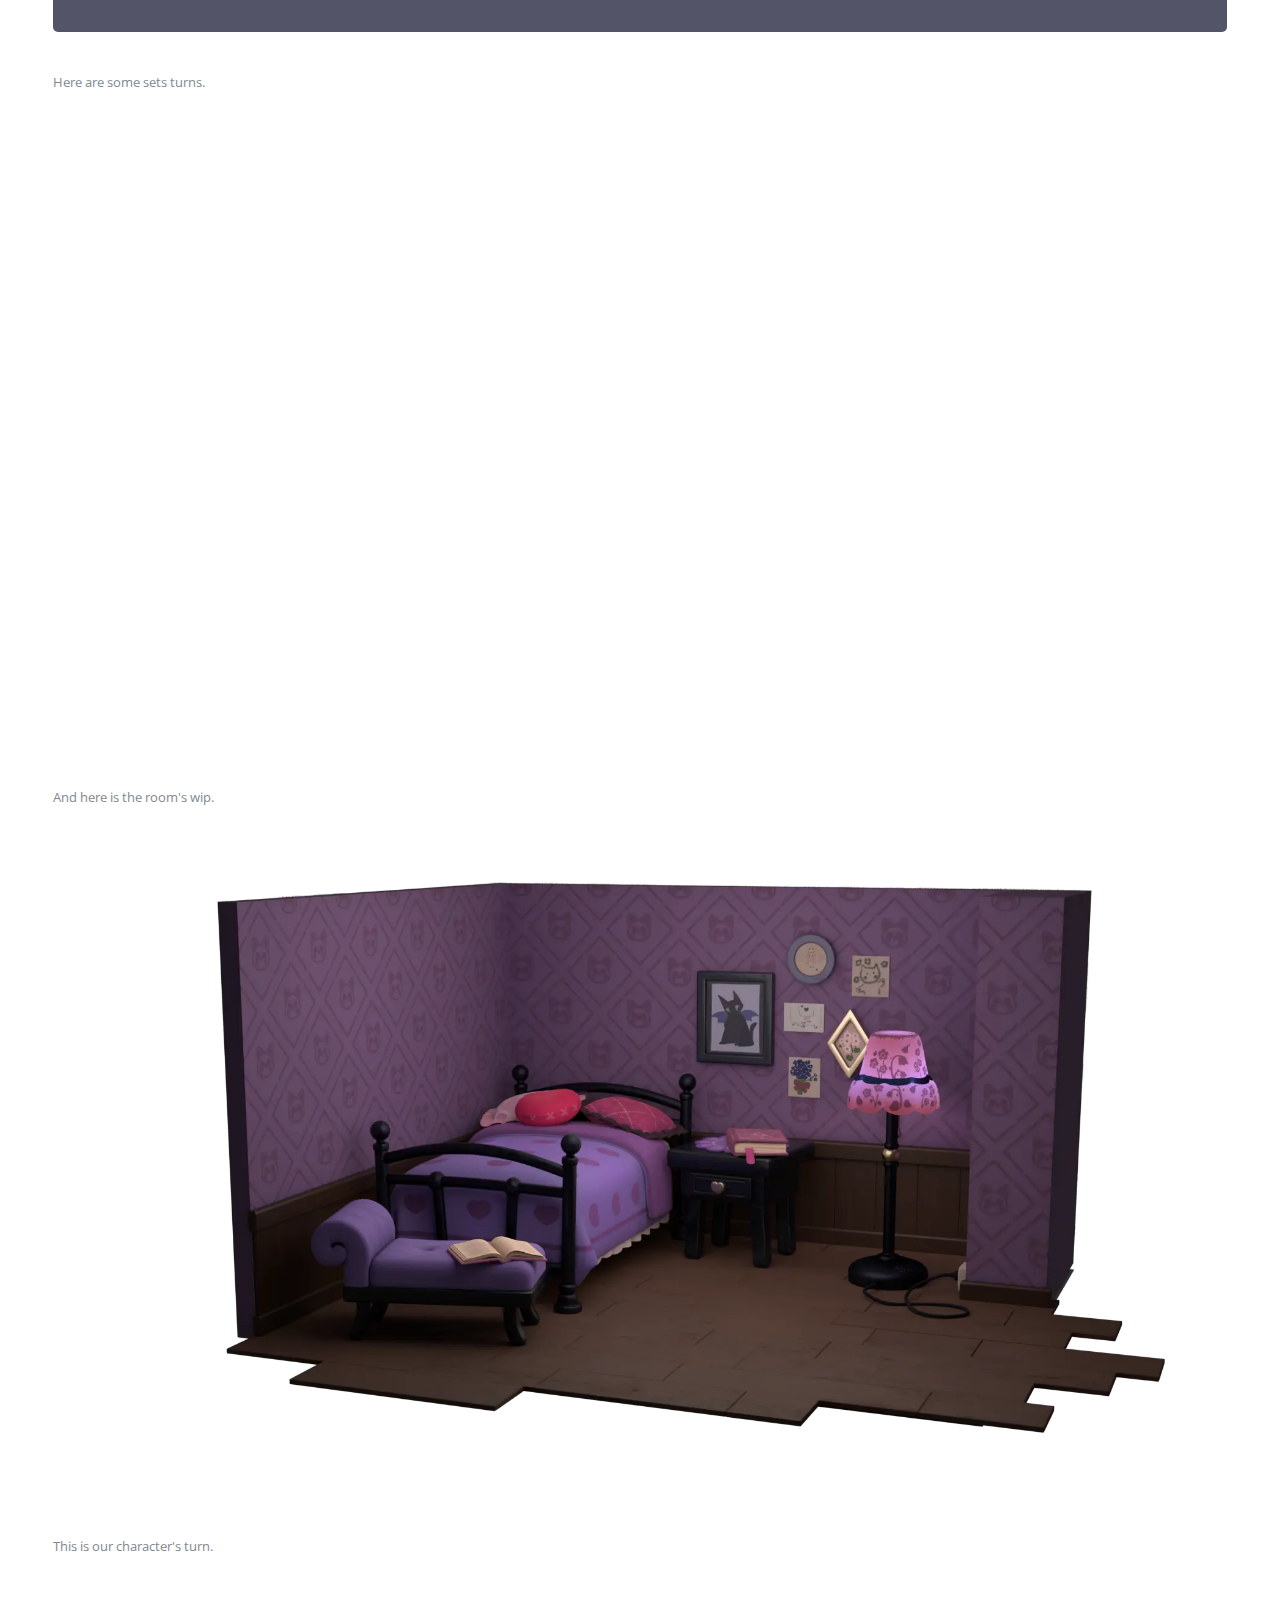
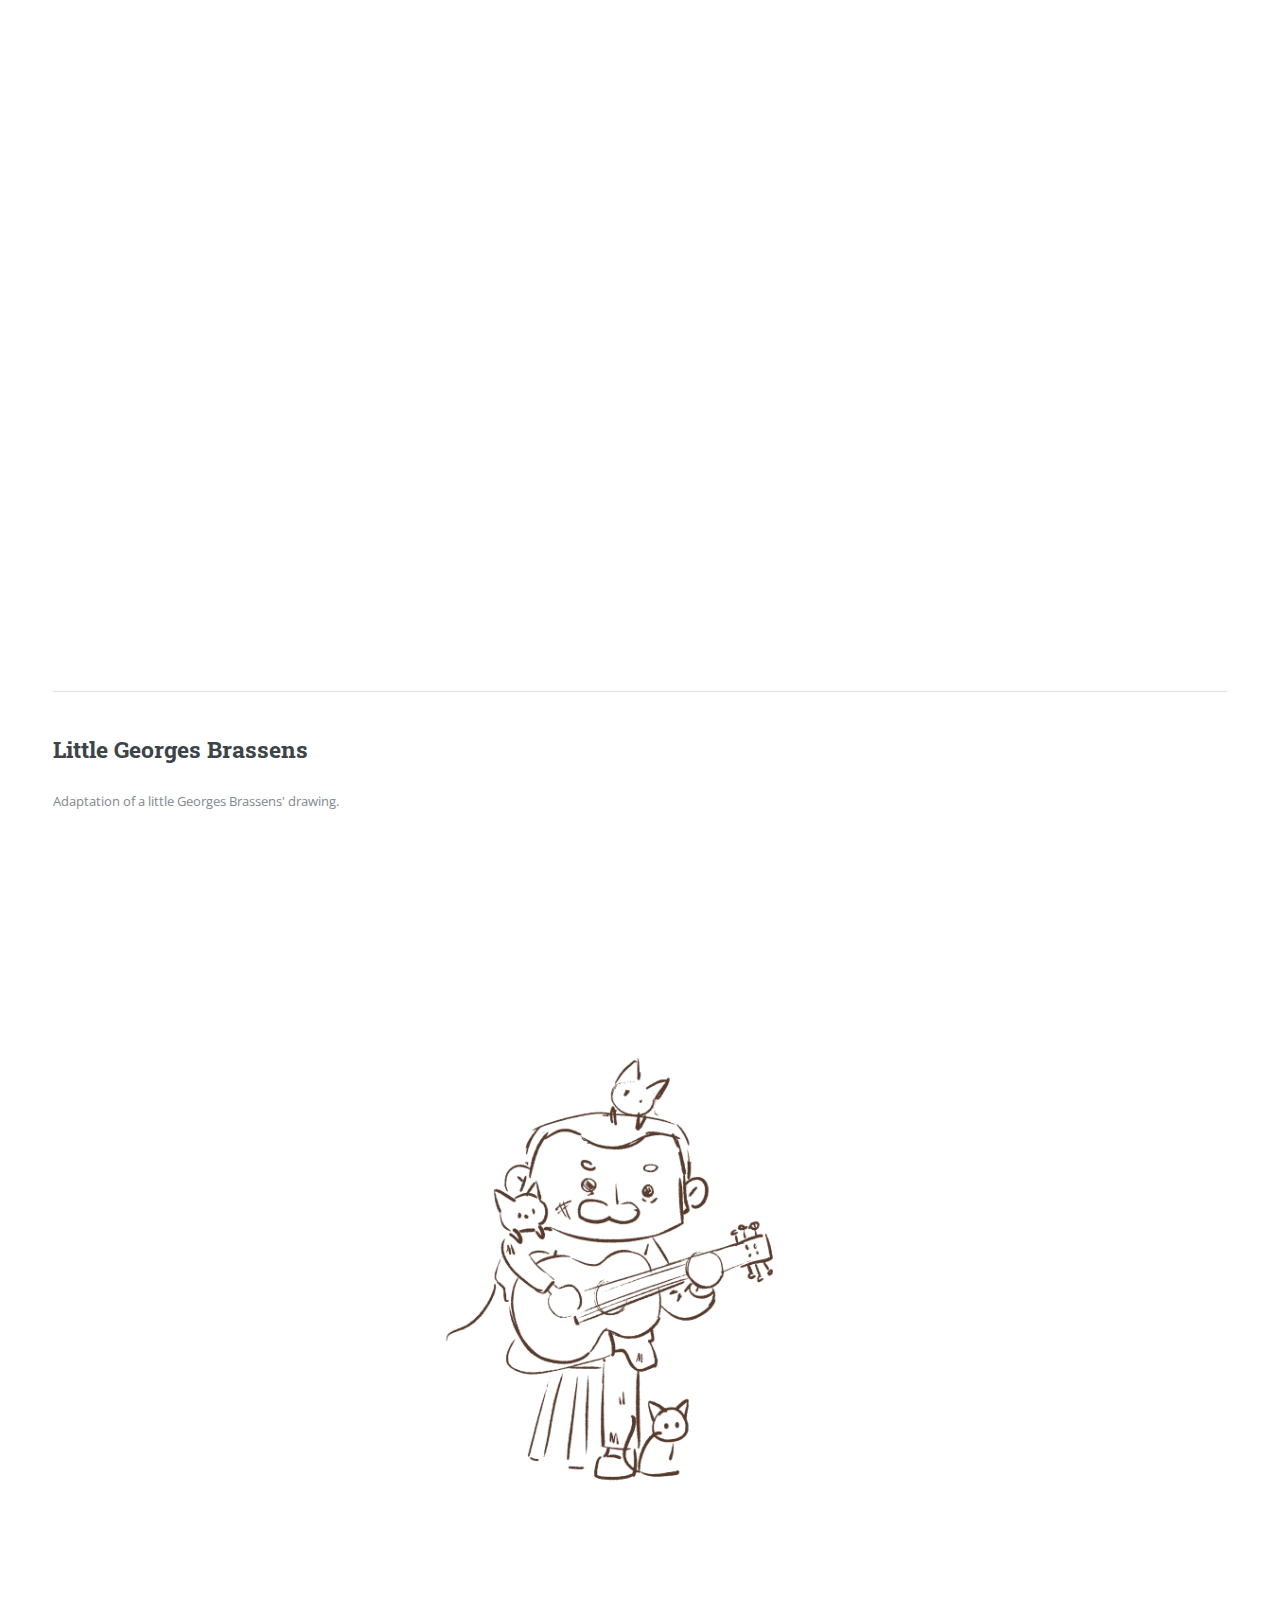
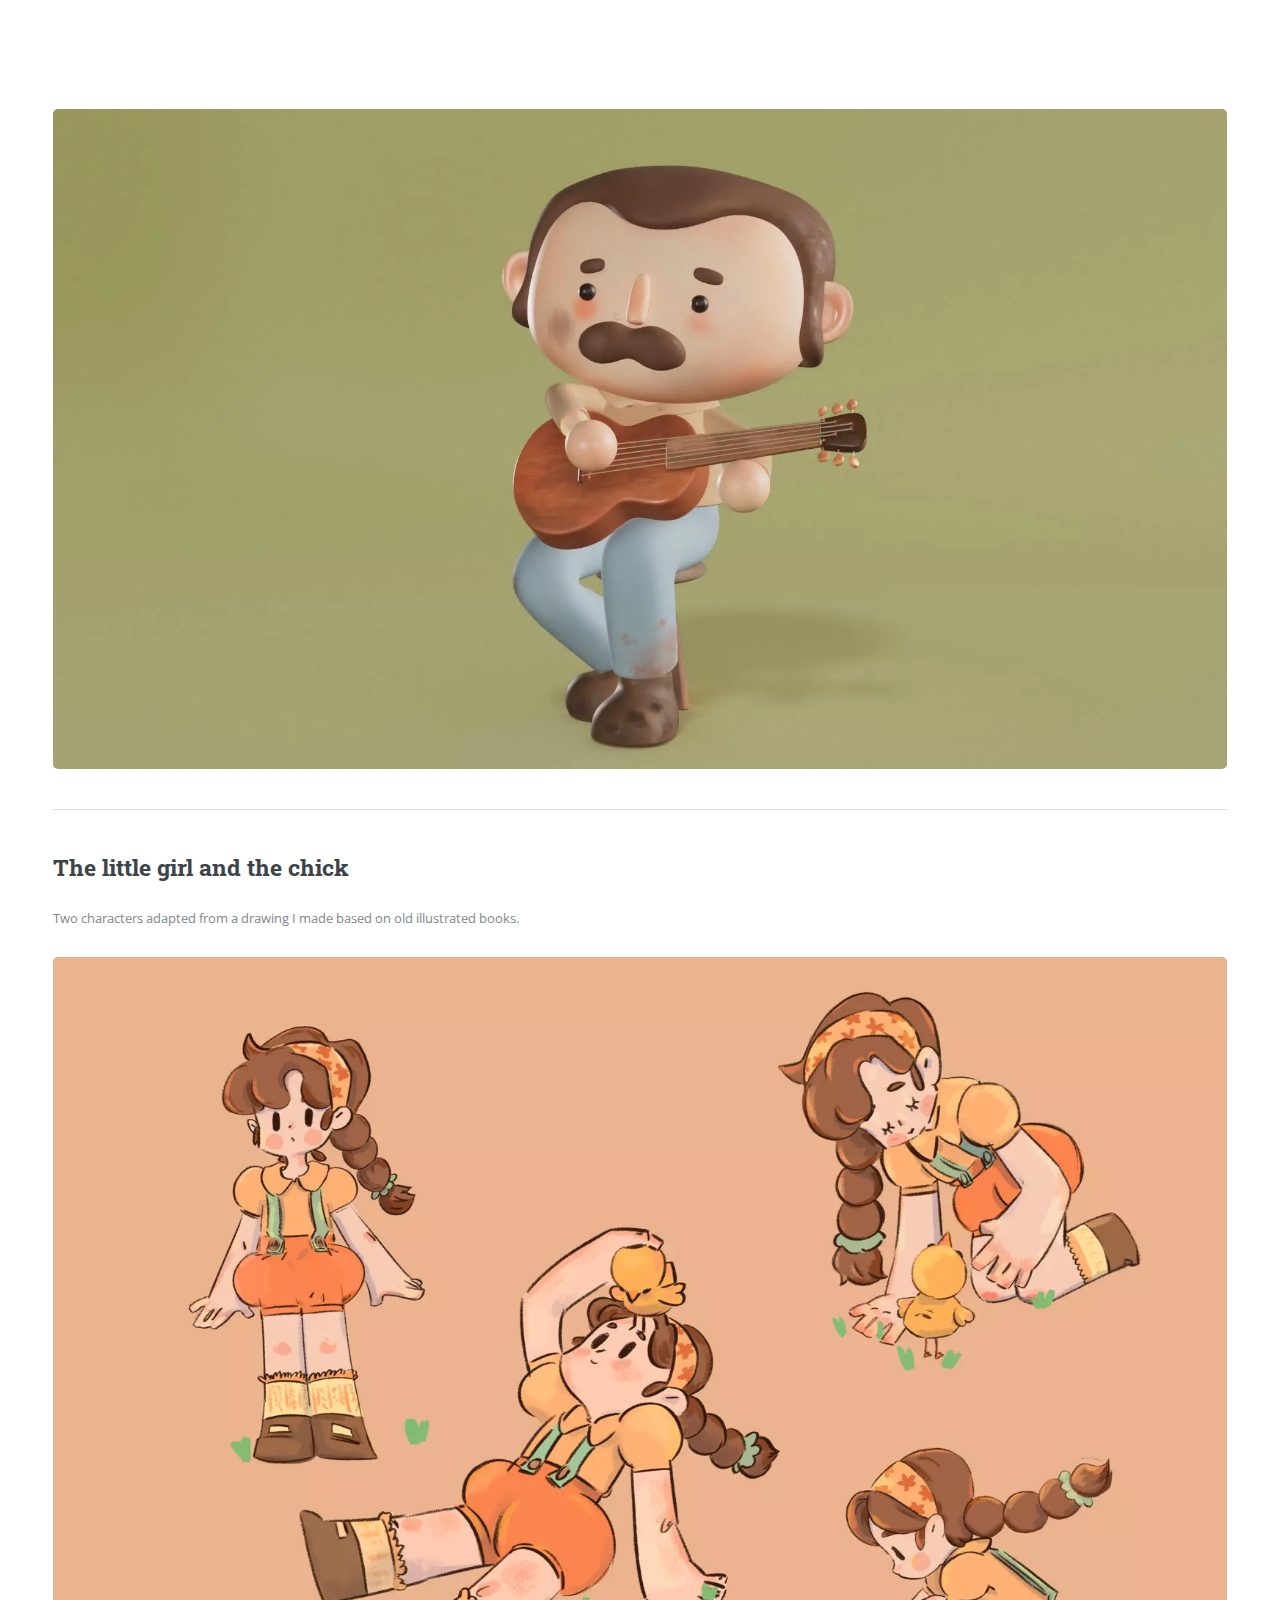
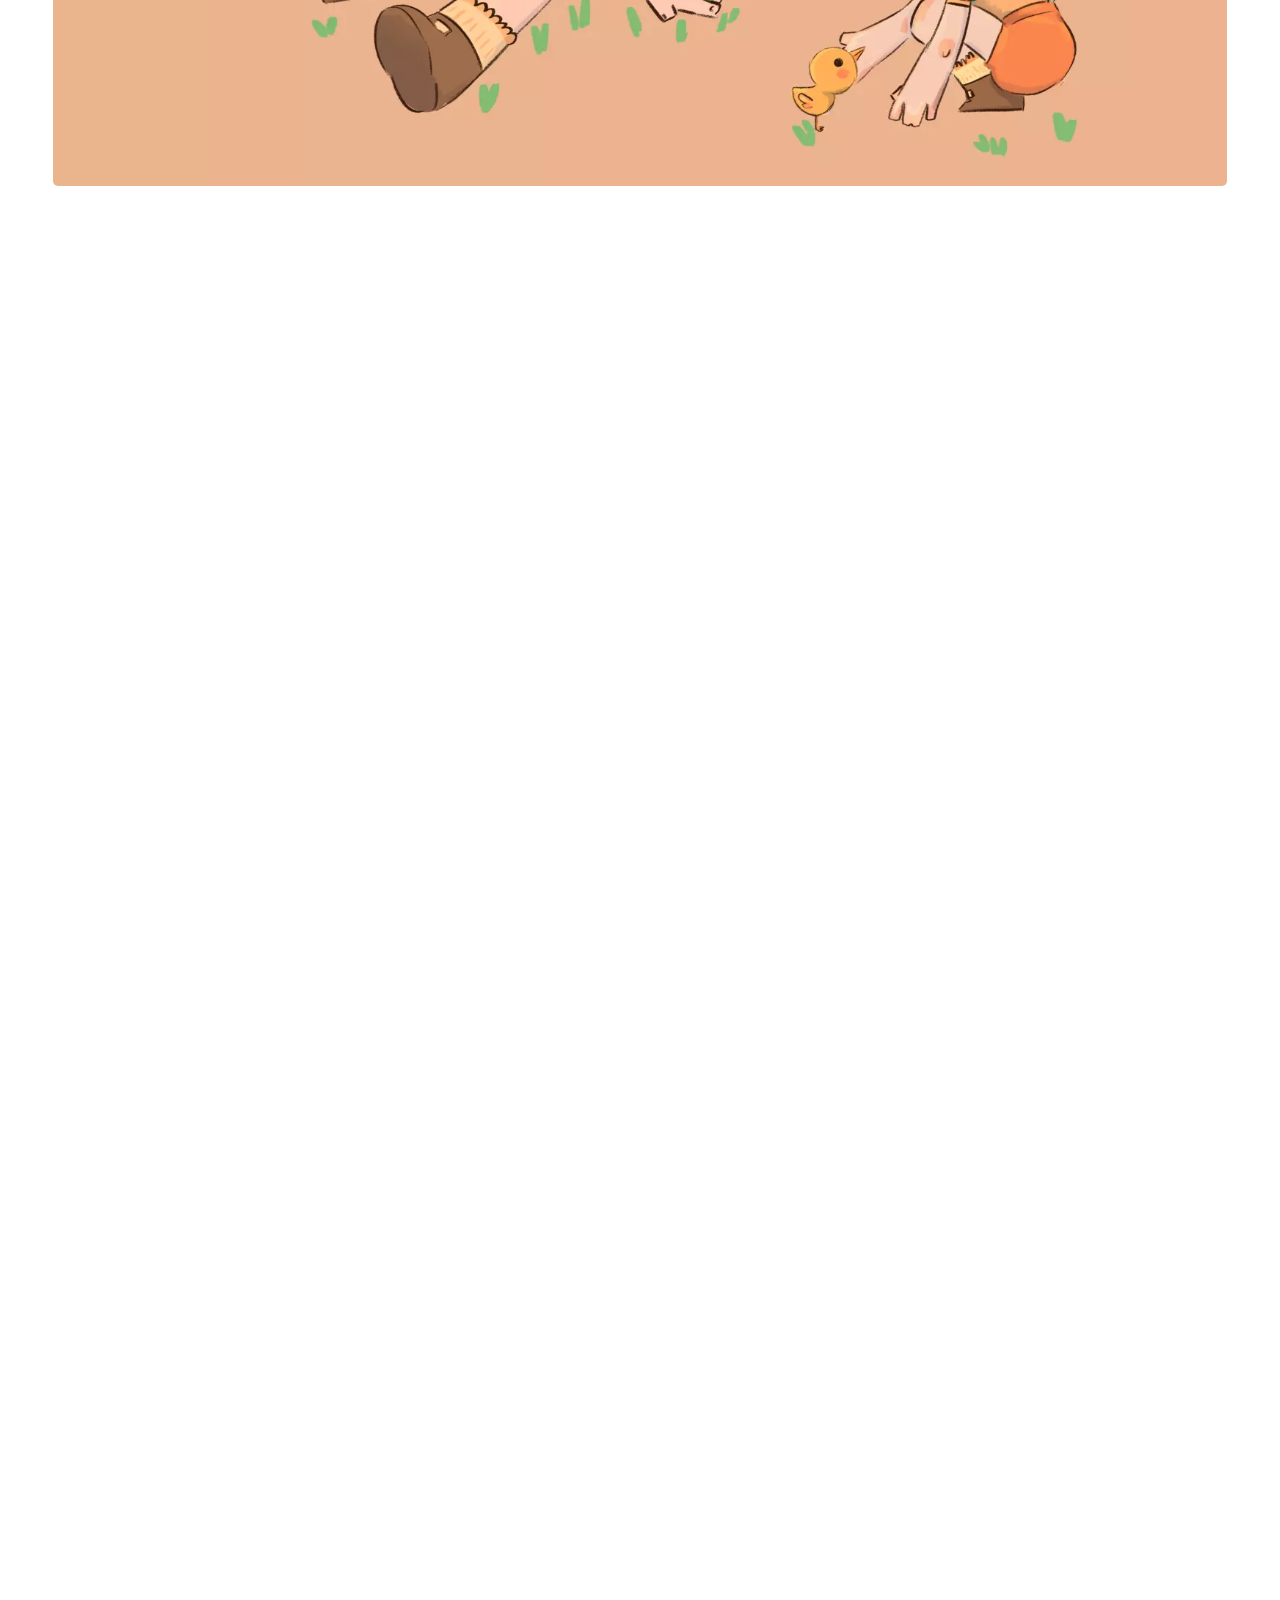
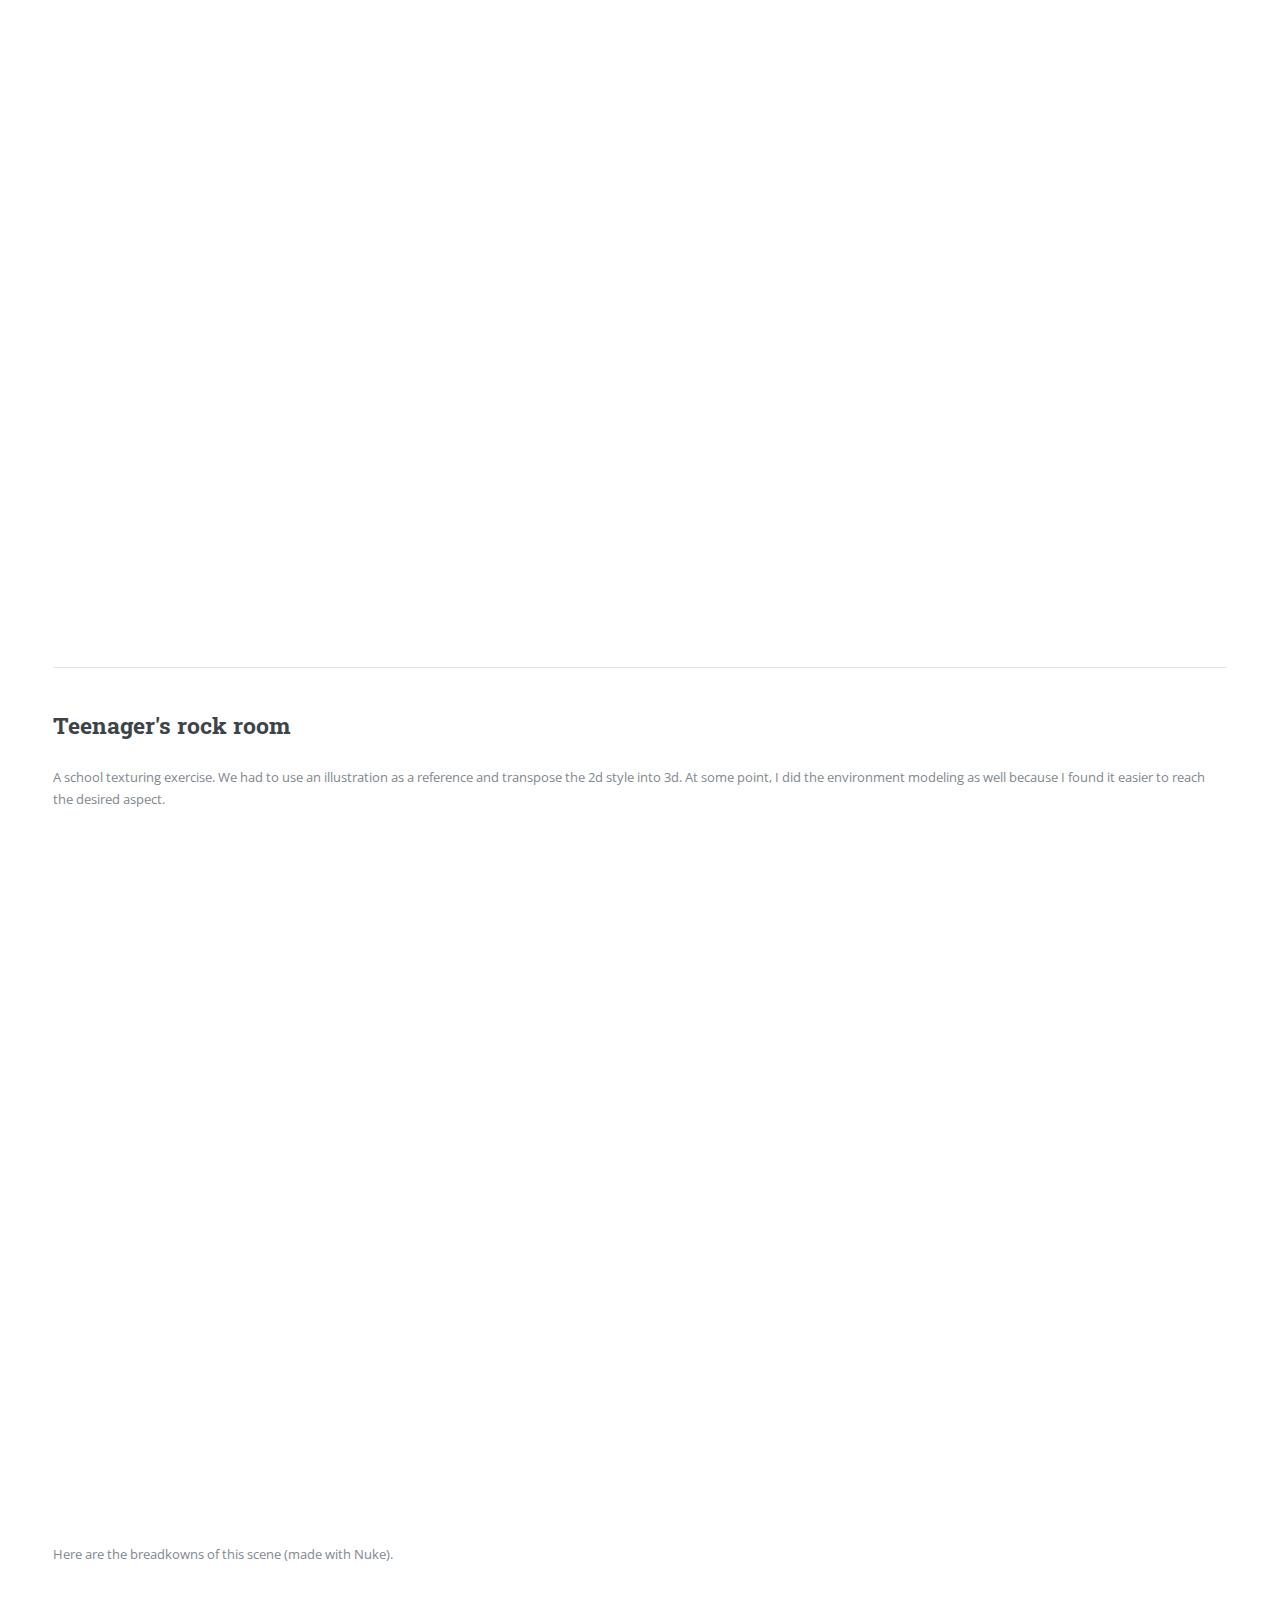
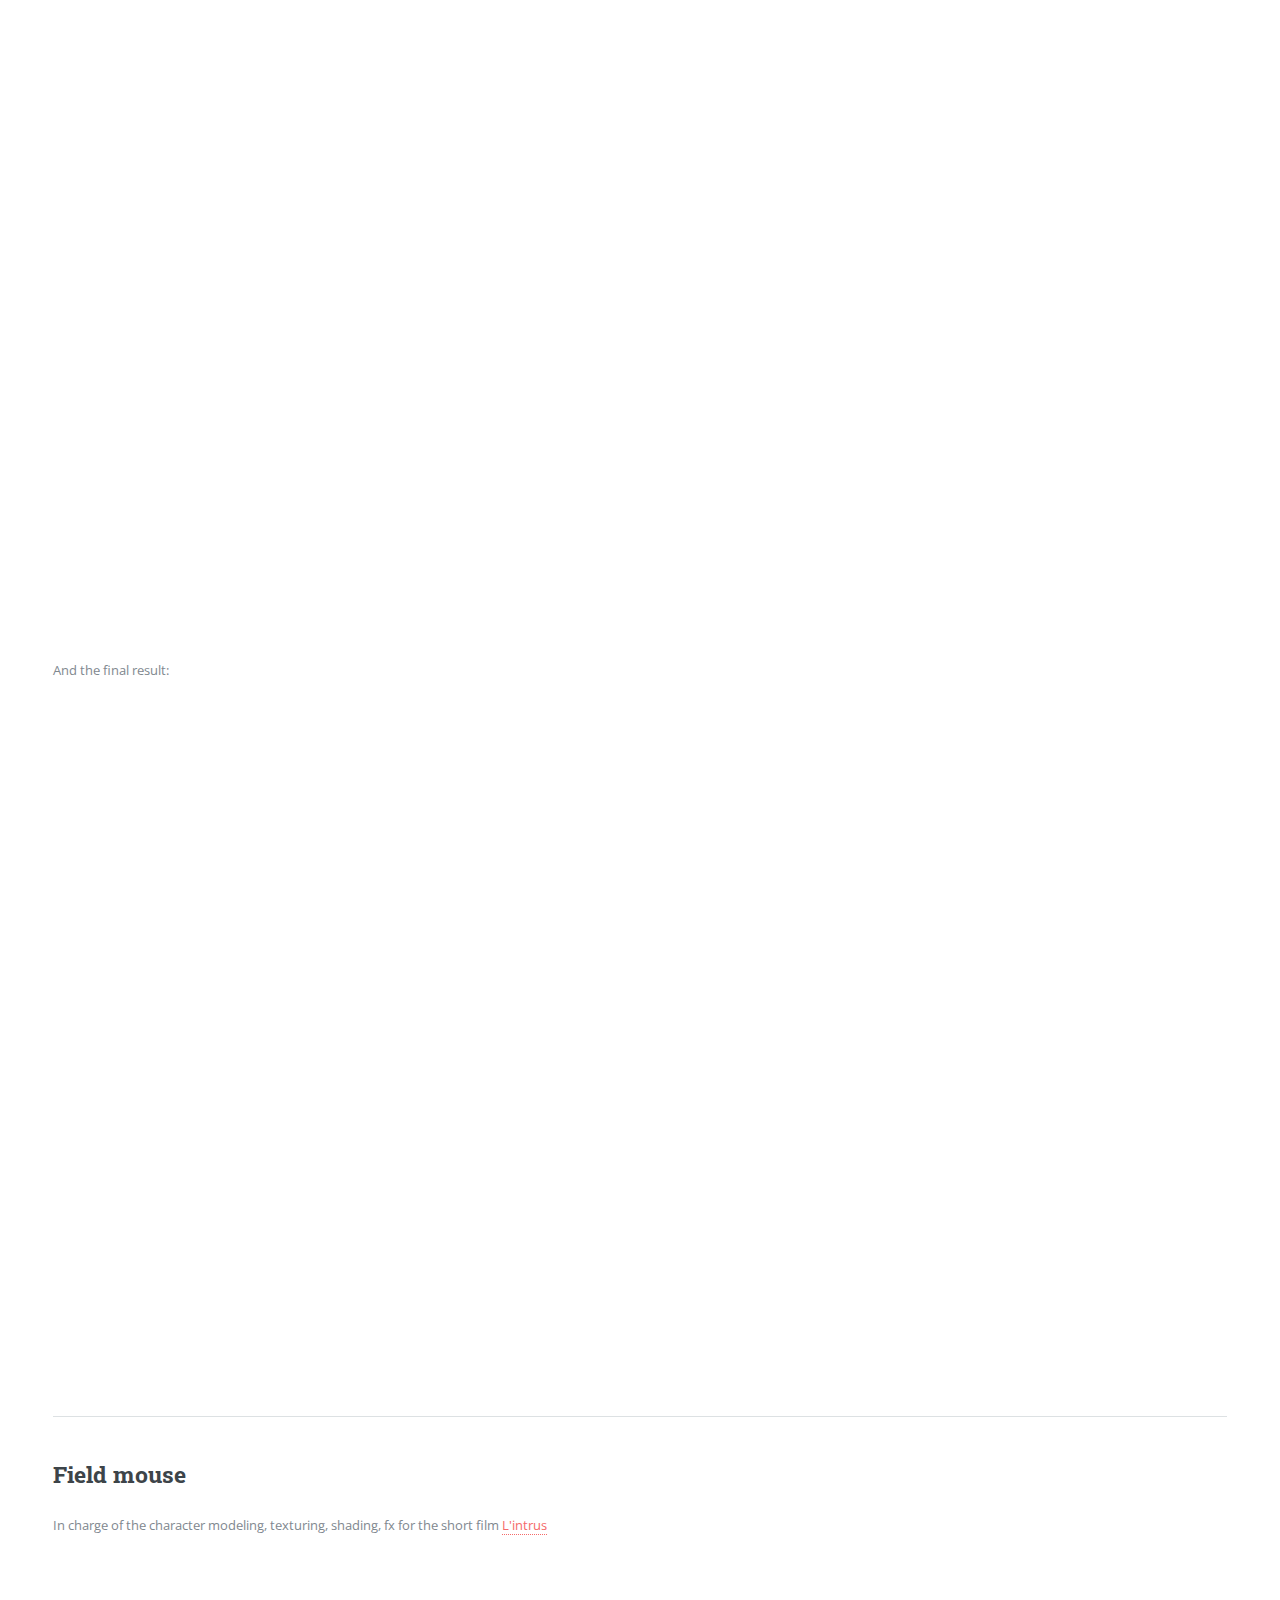
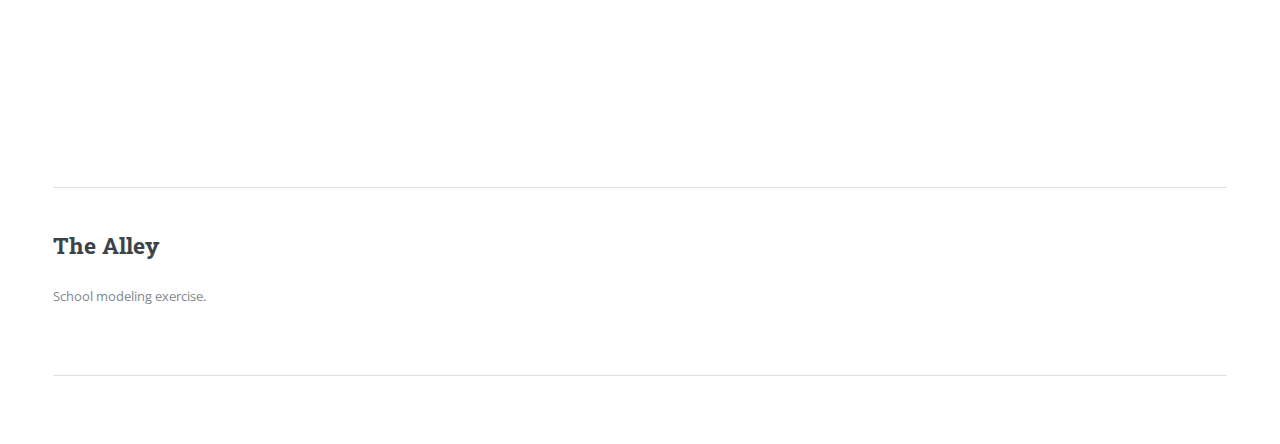
==== commit d14ae79b: "update" ====
--- a/3d-works.html
+++ b/3d-works.html
@@ -37,6 +37,33 @@
           <header class="main">
             <h1>CG Works</h1>
           </header>
+          <h2>Gothic Lolita</h2>
+
+          <p>A project I made with a friend, <a href="https://www.linkedin.com/in/solenn-lelaisant-951b21236/">Solenn Lelaisant</a>. She designed the sets and was in charge of the modelling . I drew the character design and did the texturing, shading and rendering parts.</p>
+            <p>We wanted to have a cute modelling with a render a bit more realistic/ PBR than what we usually do. We drew inspiration from the gothic lolita alternative fashion. 
+            </p>
+
+          <span class="image main"><img src="images/gothic_chara.webp" loading="lazy" alt="" /></span>
+          <span class="image main"><img src="images/turn_2D.webp" loading="lazy" alt="" /></span>
+
+
+          <p>Here are some sets turns.</p>
+
+          <iframe src="https://www.youtube.com/embed/aSV6ubxBui0?list=PLVatSST392kPHlp7u6jiudc9iB5-UtWdc" loading="lazy" title="YouTube video player"
+            frameborder="0"
+            allow="accelerometer; autoplay; clipboard-write; encrypted-media; gyroscope; picture-in-picture"
+            allowfullscreen></iframe>
+
+          <p>And here is the room's wip.</p>
+          <span class="image main"><img src="images/bedroom_turn0001.webp" loading="lazy" alt="" /></span>
+
+          <p>This is our character's turn.</p>
+          <iframe src="https://www.youtube.com/embed/63xEN7MfzZU?list=PLVatSST392kPHlp7u6jiudc9iB5-UtWdc" loading="lazy" title="YouTube video player"
+          frameborder="0"
+          allow="accelerometer; autoplay; clipboard-write; encrypted-media; gyroscope; picture-in-picture"
+          allowfullscreen></iframe>
+          <hr class="major" />
+
           <h2>Little Georges Brassens </h2>
 
           <p>Adaptation of a little Georges Brassens' drawing.</p>
